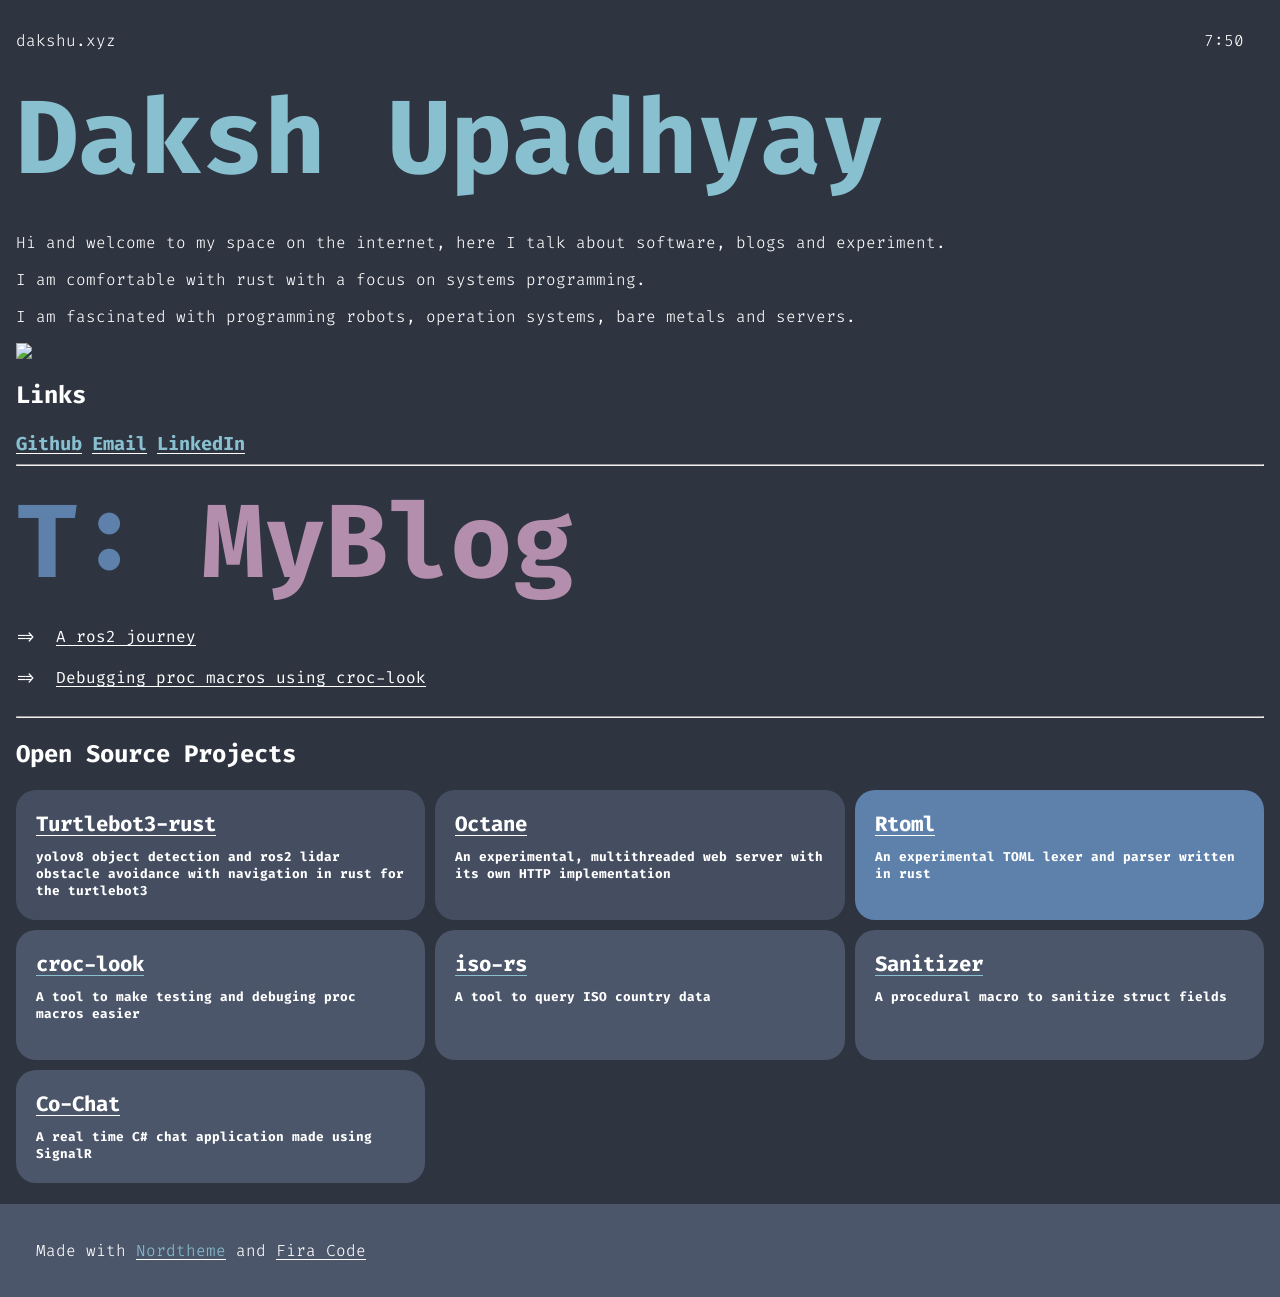
==== index.html @ cece1372 "Deploying to gh-pages from @ Daksh14/PW@97ff475f89c975ed9f7dd4ae35c4514f63e7114e 🚀" ====
<!DOCTYPE html>
<html lang="en">

<head>
  <meta charset="UTF-8">
  <meta name="viewport" content="width=device-width, initial-scale=1.0">
  <meta http-equiv="X-UA-Compatible" content="ie=edge">
  <meta name="description" content="Daksh Upadhyay, Rust Dev and UI/UX Designer" />
  <meta name="keywords" content="Rust, dev, Daksh, Upadhyay, UI/UX">
  <meta property="og:title" content="Daksh Upadhyay">
  <meta property="og:description" content="Daksh Upadhyay, Rust Dev and UI/UX Designer" />
  <meta property="og:type" content="website" />

  <title>Daksh Upadhyay</title>
  <!-- Fira Code -->
  <link rel="preconnect" href="https://fonts.googleapis.com">
  <link rel="preconnect" href="https://fonts.gstatic.com" crossorigin>
  <link href="https://fonts.googleapis.com/css2?family=Fira+Code:wght@300;400;500;700&display=swap" rel="stylesheet">
  <!-- Animate.css -->
  <link rel="stylesheet" href="https://cdnjs.cloudflare.com/ajax/libs/animate.css/4.1.1/animate.min.css">
  <!-- CSS File -->
  <link rel="stylesheet" href="./assets/styles/main.css">

  <!-- Global site tag (gtag.js) - Google Analytics -->
  <script async src="https://www.googletagmanager.com/gtag/js?id=G-94FNY2KKSH"></script>
  <script>
    window.dataLayer = window.dataLayer || [];
    function gtag(){dataLayer.push(arguments);}
    gtag('js', new Date());

    gtag('config', 'G-94FNY2KKSH');
  </script>
  <script src="https://swetrix.org/swetrix.js" defer></script>
  <!-- Ad -->
  <script async src="https://pagead2.googlesyndication.com/pagead/js/adsbygoogle.js?client=ca-pub-7095099642760579"
     crossorigin="anonymous"></script>
</head>

<body class="bg">
  <header>
    <div class="parent container-lg">
      <div class="left-part"><p class="no-margin-padding">dakshu.xyz</p></div>
        <div class="right-part">
          <p class="no-margin-padding" id="span"></p>
        </div>
    </div>
  </header>
  <div class="container-lg bg">
    <main>
      <div class="first-page">
        <div>
          <h1 class="main-text">
            <span class="color-4">Daksh Upadhyay</span>
          </h1>
        </div>
      </div>
      <div class="intro-para content">
          <p class="">Hi and welcome to my space on the internet, here I talk about software, blogs and experiment. </p>
          <p>
            I am comfortable with rust with a focus on systems programming.
            </p><p>I am fascinated with programming robots, operation systems, bare metals and servers.
          </p>
          <div class="profile">
            <img src="https://github-profile-summary-cards.vercel.app/api/cards/profile-details?username=daksh14&theme=dracula">
          </div>
          <h2>Links</h2>
          <h3>
            <a href="https://github.com/Daksh14" class="color-4 underline">Github</a>
          </h3>
          <h3>
            <a href="https://mailhide.io/e/pcelTq87" class="color-4 underline">Email</a>
          </h3>
          <h3>
            <a href="https://www.linkedin.com/in/daksh-upadhyay-94a817243/" class="color-4 underline">LinkedIn</a>
          </h3>
      </div>
      <hr>
      <div class="bg">
      <main>
        <div class="first-page first-page-blog">
          <div>
            <h4 class="no-margin-padding main-text">
              <span class="color-2">T:</span>
              <span class="color-6">MyBlog</span>             
            </h4>
              <ul>
                <li><a class="underline" href="./blog/arj.html"
                >A ros2 journey</a></li>
                <li><a class="underline" href="./blog/dpmucl.html"
                >Debugging proc macros using croc-look</a
              ></li>
              </ul>
              
          </div>
        </div>
      </main>
    </div>
    <hr>
      <div class="second-page">
        <h2>Open Source Projects</h2>
        <grid class="projects">
          <div class="turtlebot">
            <div class="card">
              <div>
                <h1 class="underline"><a href="https://github.com/Daksh14/turtlebot3-rust">Turtlebot3-rust</a></h1>
                <h3>yolov8 object detection and ros2 lidar obstacle avoidance with navigation in rust for the turtlebot3</h3>
              </div>
            </div>
          </div>
          <div class="octane">
            <div class="card">
              <div>
                <h1 class="underline"><a href="https://github.com/OctaneWeb/Octane">Octane</a></h1>
                <h3>An experimental, multithreaded web server with its own HTTP implementation</h3>
              </div>
            </div>
          </div>
          <div class="card rtoml">
            <div>
              <h1 class="underline"><a href='https://github.com/Daksh14/Rtoml'>Rtoml</a></h1>
              <h3>An experimental TOML lexer and parser written in rust</h3>
            </div>
          </div>
          <div class="croc-look">
            <div class="card">
              <div>
                <h1 class="underline"><a href="https://github.com/Daksh14/croc-look">croc-look</a></h1>
                <h3>A tool to make testing and debuging proc macros easier</h3>
              </div>
            </div>
          </div>
          <div class="iso-rs">
            <div class="card">
              <div>
                <h1 class="underline"><a href="https://github.com/dashxhq/iso-rs">iso-rs</a></h1>
                <br>
                <h3>A tool to query ISO country data</h3>
              </div>
            </div>
          </div>
          <div class="sanitizer">
            <div class="card">
              <div>
                <h1 class="underline"><a href="https://github.com/dashxhq/sanitizer">Sanitizer</a></h1>
                <h3>A procedural macro to sanitize struct fields</h3>
              </div>
            </div>
          </div>
          <div class="co-chat">
            <div class="card">
              <div>
                <h1 class="underline"><a href="https://github.com/Daksh14/Co-Chat">Co-Chat</a></h1>
                <h3>A real time C# chat application made using SignalR</h3>
              </div>
            </div>
          </div>
        </grid>
      </div>
      <br>
      <div class="third-page" style="display: none">
        <div class="title-text"><p class="inline-text"><span class="color-7">ITS THIS A DREAM</span><span class="color-5">?</span></p></div>
        <iframe style="border: 0; width: 100%; height: 42px;" src="https://bandcamp.com/EmbeddedPlayer/album=3328792103/size=small/bgcol=ffffff/linkcol=0687f5/track=1822786663/transparent=true/" seamless><a href="https://fantasy-deluxe.bandcamp.com/album/midnight-radio-deluxe">MIDNIGHT RADIO DELUXE by ΣPSON</a></iframe>
      </div>
    </main>
  </div>
  <footer>
    <div class="container-lg">
      <p>Made with <a class="color-4 underline" href="https://www.nordtheme.com/">Nordtheme</a> and <a class="underline" href="https://github.com/tonsky/FiraCode">Fira Code</a></p>
    </div>
  </footer>
  <script src="./assets/scripts/bundle.js"></script>
  <script>
    document.addEventListener('DOMContentLoaded', () => {
      // Initialising the script with the Project ID
      // you can find in the dashboards
      swetrix.init('QgzKhY7hDGrm')

      // Tracking page views
      swetrix.trackViews()
    })
  </script>

  <noscript>
    <img
      src="https://api.swetrix.com/log/noscript?pid=QgzKhY7hDGrm"
      alt=""
      referrerpolicy="no-referrer-when-downgrade"
    />
  </noscript>

</body>
</html>
---- assets/styles/main.css ----
html{height:100%;box-sizing:border-box;font-size:100%}*,*:before,*:after{box-sizing:inherit}body{margin:0;padding:0;height:100%;overflow-x:hidden;font-family:"Fira Code",monospace !important;color:#fff}h3,h1,h4,h5{margin:0;padding:0}h1{font-size:200%}h3{display:inline-block}.no-margin-padding{margin:0;padding:0;margin-top:0 !important}a{-webkit-text-decoration:none;text-decoration:none;color:inherit}.color-1{color:#4c566a}.color-2{color:#5e81ac}.color-3{color:#81a1c1}.color-4{color:#88c0d0}.color-5{color:#ebcb8b}.color-6{color:#b48ead}.color-7{color:#22e0dc}.color-8{color:#a3be8c}.bg{background:#2e3440}.container-lg{margin:0 auto;padding-right:1rem;padding-left:1rem;width:100%}@media(min-width: 1200px){.container-lg{max-width:1500px}}@media(min-width: 1800px){.container-lg{max-width:1600px}}.profile{height:100%;display:flex;justify-content:stretch;gap:20px}.profile img{width:100%;max-width:600px}.profile div{background:#4c566a;padding:20px;border-radius:10px;display:flex;align-items:center}header{position:absolute;width:100%}header .parent{display:grid;height:100%;grid-template-columns:repeat(3, 1fr);margin:0 auto}header .center-part{text-align:center}@media(max-width: 700px){header .center-part{grid-column:3;text-align:right}}header .center-part p{left:0;right:0}header .center-part,header .left-part,header .right-part{margin-top:30px}header .center-part p,header .left-part p,header .right-part p{margin:0;display:inline;white-space:nowrap}@media(max-width: 700px){header .center-part p,header .left-part p,header .right-part p{font-size:10px}}header .right-part{text-align:right;grid-column:3}header .right-part p{margin-right:20px}header:after{flex:1;content:""}footer{background:#4c566a;padding:20px}@media(max-width: 700px){footer{text-align:center}}.commit-details{font-size:1rem}p{font-weight:lighter}.main-text{white-space:nowrap;margin-top:70px;margin-bottom:0px;font-size:calc(1.775rem + 6.3vw);font-weight:900}@media(min-width: 1200px){.main-text{font-size:6.5rem}}@media(max-width: 940px){.main-text{font-size:calc(1.625rem + 4.5vw)}}@media(max-width: 940px)and (min-width: 1200px){.main-text{font-size:5rem}}@media(max-width: 600px){.main-text{font-size:calc(1.425rem + 2.1vw);margin-top:75px}}@media(max-width: 600px)and (min-width: 1200px){.main-text{font-size:3rem}}main .first-page{display:flex;align-items:flex-start}main .first-page .blog-announcement{position:relative;margin-bottom:50px}main .first-page .main-text{margin-bottom:10px}main .first-page-blog{position:relative}main .first-page-blog ul{list-style-type:"=>  "}main .first-page-blog ul li{margin-bottom:20px}main .second-page{height:100%}main .second-page .projects{display:grid;grid-gap:10px;grid-template-columns:1fr 1fr 1fr;grid-template-rows:1fr 1fr;grid-auto-rows:minmax(min-content, max-content)}@media(max-width: 940px){main .second-page .projects{grid-template-rows:auto 1fr 1fr 1fr;grid-template-columns:1fr 1fr}}main .second-page .projects .title-text .inline-text{margin:0;padding:0;display:inline !important}@media(max-width: 940px){main .second-page .projects .title-text{grid-row:1;width:100%;grid-column:1}main .second-page .projects .title-text .inline-text{display:block !important}main .second-page .projects .title-text .inline-text br{display:none}}main .second-page .projects .rtoml{background:#5e81ac}main .second-page .projects .turtlebot{background-image:url("https://i.ibb.co/7JmvBCwc/IMG-3799.jpg");background-size:cover;background-position:20% 45%;transition:.2s all ease;-webkit-transition:.2s all ease;-moz-transition:.2s all ease;-ms-transition:.2s all ease;-o-transition:.2s all ease;border-radius:20px}main .second-page .projects .turtlebot:hover{background-position:50%}main .second-page .projects .turtlebot .card{background:rgba(76,86,106,.8)}main .second-page .projects .turtlebot .card:hover{background:rgba(76,86,106,.6)}main .second-page .projects .octane{background-image:url("https://avatars.githubusercontent.com/u/65298932");background-size:cover;border-radius:20px;background-position:0% 30%;background-repeat:no-repeat;transition:.2s all ease;-webkit-transition:.2s all ease;-moz-transition:.2s all ease;-ms-transition:.2s all ease;-o-transition:.2s all ease}main .second-page .projects .octane:hover{background-position:0% 20%}main .second-page .projects .octane .card{background:rgba(76,86,106,.8)}main .second-page .projects .octane .card:hover{background:rgba(76,86,106,.5)}main .second-page .projects .sanitizer .card .underline:after{background-color:#88c0d0}main .second-page .projects .croc-look .card .underline:after{background-color:#88c0d0}main .second-page .projects .iso-rs .card .underline:after{background-color:#88c0d0}main .second-page .card{height:100%;padding:20px;display:flex;border-radius:20px;background:#4c566a}main .second-page .card .other-info{font-size:.8em}@media(max-width: 940px){main .second-page .card{padding:20px}}@media(max-width: 600px){main .second-page .card{padding:15px}}main .second-page .card h1{font-weight:900;font-size:calc(1.255rem + 0.06vw)}@media(min-width: 1200px){main .second-page .card h1{font-size:1.3rem}}main .second-page .card h3{font-size:0.8rem;margin-top:10px}main .second-page .card span{font-size:12px}main .second-page .card button{margin-top:10px}main .blog-post{position:relative;top:80px;height:100%;display:flex;align-items:center;justify-content:center;flex-direction:column}main .blog-post ul{list-style-type:"-> "}main .blog-post ul li{margin-bottom:10px}main .blog-post code{background:#2c3e50;padding:3px}main .blog-post pre{background:#2c3e50;padding-left:2px}main .blog-post pre code{background:none}main .blog-post video{width:60%;display:block;margin:0px auto}main .blog-post .center{text-align:center}main .blog-post div{position:relative;max-width:70%}@media(max-width: 1000px){main .blog-post div{max-width:80%}}@media(max-width: 600px){main .blog-post div{max-width:100%}}main .blog-post .heading{max-width:90%;font-size:calc(1.375rem + 1.5vw);font-weight:900}@media(min-width: 1200px){main .blog-post .heading{font-size:2.5rem}}@media(max-width: 940px){main .blog-post .heading{font-size:calc(1.275rem + 0.3vw)}}@media(max-width: 940px)and (min-width: 1200px){main .blog-post .heading{font-size:1.5rem}}main .blog-post .date{margin-right:auto}main .blog-post .duration{position:absolute;right:0;top:0}main .blog-post .content{position:relative;font-weight:100;font-size:1.2em}main .blog-post .content::after{content:"";position:absolute;left:-30px;top:0;width:100%;height:1px;background:#2c3e50}main .blog-post .footer-blog{max-width:100%;width:100%;position:relative;margin-top:50px;margin-bottom:50px}main .third-page{padding-top:10px;padding-bottom:10px}button{background:rgba(0,0,0,0);border:1px solid #b48ead;border-radius:20px;font-family:"Fira Code";padding:10px;cursor:pointer;font-weight:bold;color:#fff;background:#b48ead;outline:none}.commit{display:inline;font-weight:900;background:linear-gradient(to right, #FFF 20%, #88C0D0 40%, #88C0D0 60%, #FFF 80%);background-size:400%;color:rgba(0,0,0,0);-webkit-background-clip:text;animation:shine 5s linear infinite;-webkit-animation:shine 5s linear infinite}@keyframes shine{to{background-position:400%}}.underline{display:inline-block;position:relative;cursor:pointer}.underline:after{content:"";position:absolute;width:100%;transform:scaleX(1);height:1px;bottom:0;top:90%;left:0;background-color:#fff;transform-origin:bottom right;transition:transform .25s ease-out}.underline:hover:after{transform:scaleX(0);transform-origin:bottom left}.equals{position:relative;left:-50px}.top{position:relative;top:-50px;opacity:0}.right{position:relative;right:-50px;opacity:0}.left{position:relative;left:-50px;opacity:0}.dots{opacity:0}
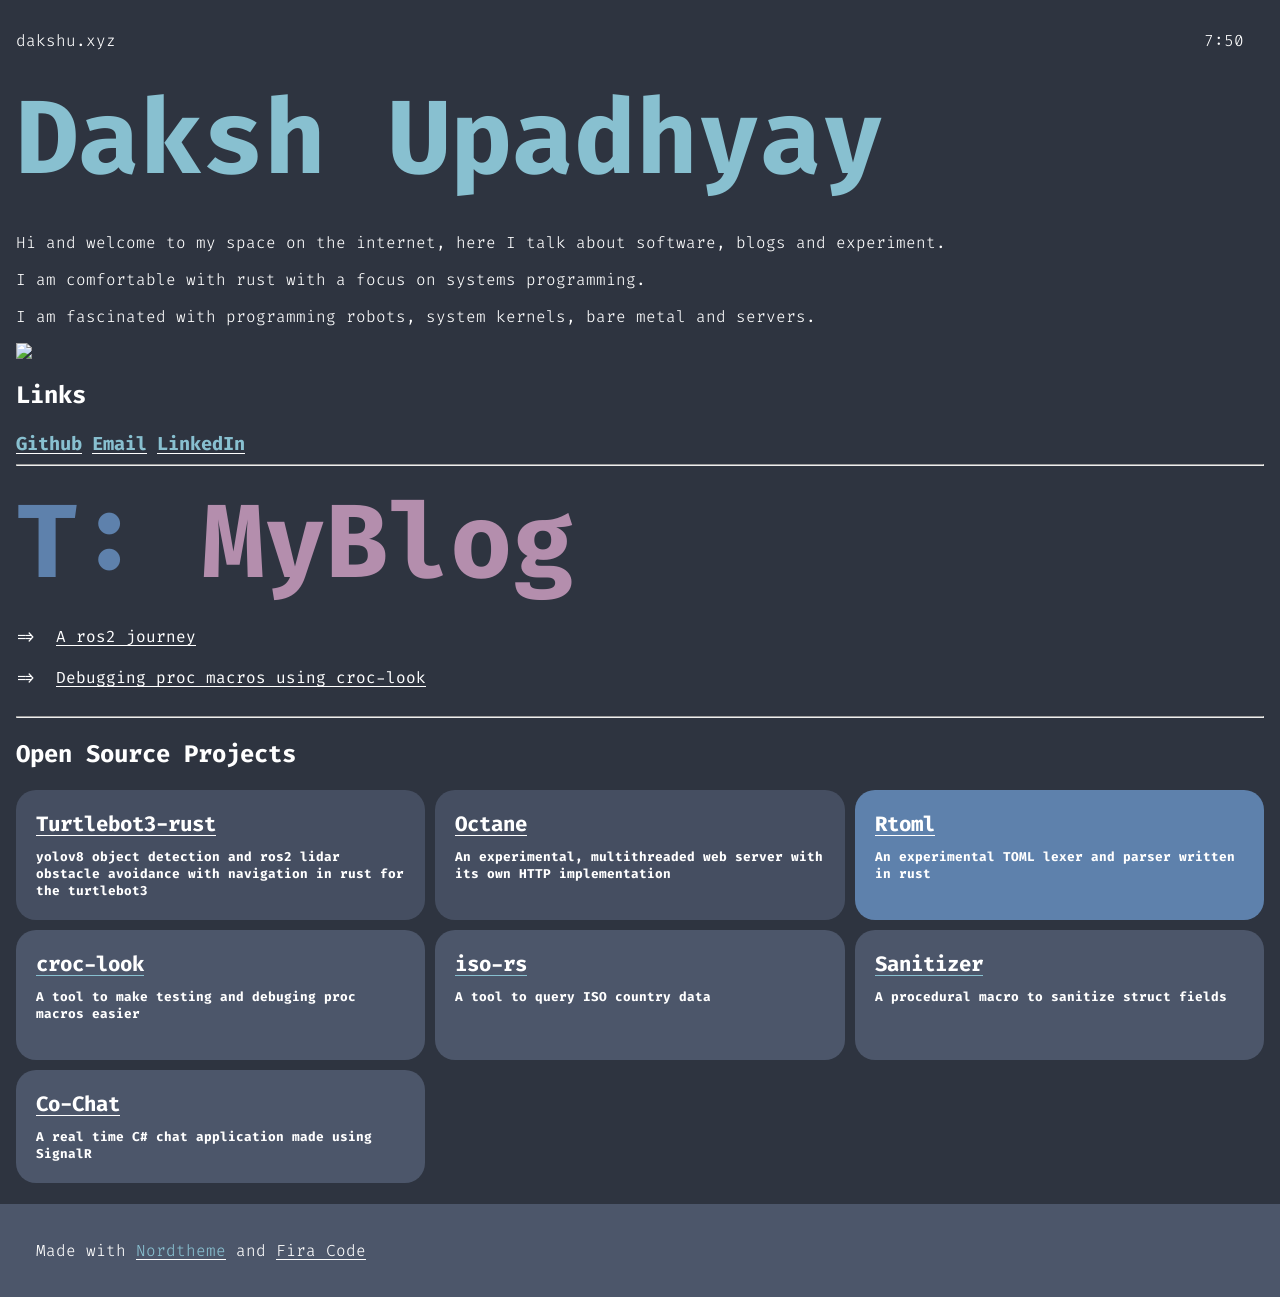
==== commit c976dbd6: "Deploying to gh-pages from @ Daksh14/PW@eb0db57de5035e2eecf9e98040ffb113bb21de11 🚀" ====
--- a/index.html
+++ b/index.html
@@ -58,7 +58,7 @@
           <p class="">Hi and welcome to my space on the internet, here I talk about software, blogs and experiment. </p>
           <p>
             I am comfortable with rust with a focus on systems programming.
-            </p><p>I am fascinated with programming robots, operation systems, bare metals and servers.
+            </p><p>I am fascinated with programming robots, system kernels, bare metal and servers.
           </p>
           <div class="profile">
             <img src="https://github-profile-summary-cards.vercel.app/api/cards/profile-details?username=daksh14&theme=dracula">
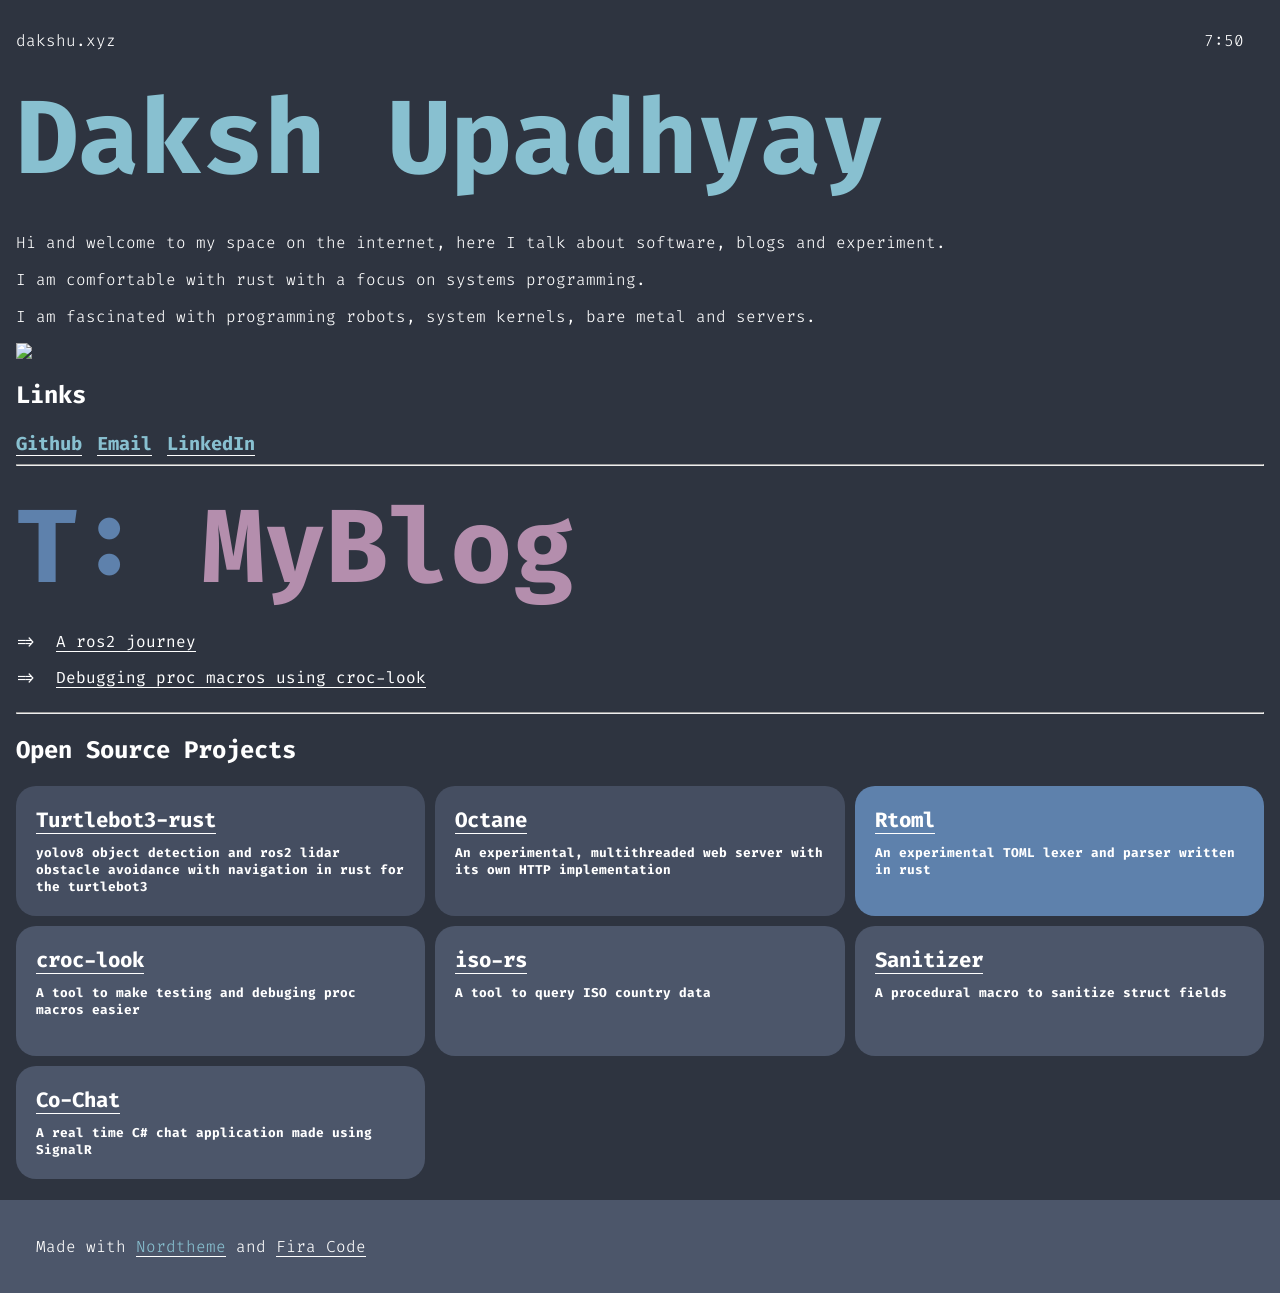
==== commit 25bcefb1: "Deploying to gh-pages from @ Daksh14/PW@4d8c594de5f3c41d6fe3e8fededfea8b796a55b7 🚀" ====
--- a/index.html
+++ b/index.html
@@ -64,10 +64,10 @@
             <img src="https://github-profile-summary-cards.vercel.app/api/cards/profile-details?username=daksh14&theme=dracula">
           </div>
           <h2>Links</h2>
-          <h3>
+          <h3 class="spacer">
             <a href="https://github.com/Daksh14" class="color-4 underline">Github</a>
           </h3>
-          <h3>
+          <h3 class="spacer">
             <a href="https://mailhide.io/e/pcelTq87" class="color-4 underline">Email</a>
           </h3>
           <h3>
--- a/assets/styles/main.css
+++ b/assets/styles/main.css
@@ -1 +1 @@
-html{height:100%;box-sizing:border-box;font-size:100%}*,*:before,*:after{box-sizing:inherit}body{margin:0;padding:0;height:100%;overflow-x:hidden;font-family:"Fira Code",monospace !important;color:#fff}h3,h1,h4,h5{margin:0;padding:0}h1{font-size:200%}h3{display:inline-block}.no-margin-padding{margin:0;padding:0;margin-top:0 !important}a{-webkit-text-decoration:none;text-decoration:none;color:inherit}.color-1{color:#4c566a}.color-2{color:#5e81ac}.color-3{color:#81a1c1}.color-4{color:#88c0d0}.color-5{color:#ebcb8b}.color-6{color:#b48ead}.color-7{color:#22e0dc}.color-8{color:#a3be8c}.bg{background:#2e3440}.container-lg{margin:0 auto;padding-right:1rem;padding-left:1rem;width:100%}@media(min-width: 1200px){.container-lg{max-width:1500px}}@media(min-width: 1800px){.container-lg{max-width:1600px}}.profile{height:100%;display:flex;justify-content:stretch;gap:20px}.profile img{width:100%;max-width:600px}.profile div{background:#4c566a;padding:20px;border-radius:10px;display:flex;align-items:center}header{position:absolute;width:100%}header .parent{display:grid;height:100%;grid-template-columns:repeat(3, 1fr);margin:0 auto}header .center-part{text-align:center}@media(max-width: 700px){header .center-part{grid-column:3;text-align:right}}header .center-part p{left:0;right:0}header .center-part,header .left-part,header .right-part{margin-top:30px}header .center-part p,header .left-part p,header .right-part p{margin:0;display:inline;white-space:nowrap}@media(max-width: 700px){header .center-part p,header .left-part p,header .right-part p{font-size:10px}}header .right-part{text-align:right;grid-column:3}header .right-part p{margin-right:20px}header:after{flex:1;content:""}footer{background:#4c566a;padding:20px}@media(max-width: 700px){footer{text-align:center}}.commit-details{font-size:1rem}p{font-weight:lighter}.main-text{white-space:nowrap;margin-top:70px;margin-bottom:0px;font-size:calc(1.775rem + 6.3vw);font-weight:900}@media(min-width: 1200px){.main-text{font-size:6.5rem}}@media(max-width: 940px){.main-text{font-size:calc(1.625rem + 4.5vw)}}@media(max-width: 940px)and (min-width: 1200px){.main-text{font-size:5rem}}@media(max-width: 600px){.main-text{font-size:calc(1.425rem + 2.1vw);margin-top:75px}}@media(max-width: 600px)and (min-width: 1200px){.main-text{font-size:3rem}}main .first-page{display:flex;align-items:flex-start}main .first-page .blog-announcement{position:relative;margin-bottom:50px}main .first-page .main-text{margin-bottom:10px}main .first-page-blog{position:relative}main .first-page-blog ul{list-style-type:"=>  "}main .first-page-blog ul li{margin-bottom:20px}main .second-page{height:100%}main .second-page .projects{display:grid;grid-gap:10px;grid-template-columns:1fr 1fr 1fr;grid-template-rows:1fr 1fr;grid-auto-rows:minmax(min-content, max-content)}@media(max-width: 940px){main .second-page .projects{grid-template-rows:auto 1fr 1fr 1fr;grid-template-columns:1fr 1fr}}main .second-page .projects .title-text .inline-text{margin:0;padding:0;display:inline !important}@media(max-width: 940px){main .second-page .projects .title-text{grid-row:1;width:100%;grid-column:1}main .second-page .projects .title-text .inline-text{display:block !important}main .second-page .projects .title-text .inline-text br{display:none}}main .second-page .projects .rtoml{background:#5e81ac}main .second-page .projects .turtlebot{background-image:url("https://i.ibb.co/7JmvBCwc/IMG-3799.jpg");background-size:cover;background-position:20% 45%;transition:.2s all ease;-webkit-transition:.2s all ease;-moz-transition:.2s all ease;-ms-transition:.2s all ease;-o-transition:.2s all ease;border-radius:20px}main .second-page .projects .turtlebot:hover{background-position:50%}main .second-page .projects .turtlebot .card{background:rgba(76,86,106,.8)}main .second-page .projects .turtlebot .card:hover{background:rgba(76,86,106,.6)}main .second-page .projects .octane{background-image:url("https://avatars.githubusercontent.com/u/65298932");background-size:cover;border-radius:20px;background-position:0% 30%;background-repeat:no-repeat;transition:.2s all ease;-webkit-transition:.2s all ease;-moz-transition:.2s all ease;-ms-transition:.2s all ease;-o-transition:.2s all ease}main .second-page .projects .octane:hover{background-position:0% 20%}main .second-page .projects .octane .card{background:rgba(76,86,106,.8)}main .second-page .projects .octane .card:hover{background:rgba(76,86,106,.5)}main .second-page .projects .sanitizer .card .underline:after{background-color:#88c0d0}main .second-page .projects .croc-look .card .underline:after{background-color:#88c0d0}main .second-page .projects .iso-rs .card .underline:after{background-color:#88c0d0}main .second-page .card{height:100%;padding:20px;display:flex;border-radius:20px;background:#4c566a}main .second-page .card .other-info{font-size:.8em}@media(max-width: 940px){main .second-page .card{padding:20px}}@media(max-width: 600px){main .second-page .card{padding:15px}}main .second-page .card h1{font-weight:900;font-size:calc(1.255rem + 0.06vw)}@media(min-width: 1200px){main .second-page .card h1{font-size:1.3rem}}main .second-page .card h3{font-size:0.8rem;margin-top:10px}main .second-page .card span{font-size:12px}main .second-page .card button{margin-top:10px}main .blog-post{position:relative;top:80px;height:100%;display:flex;align-items:center;justify-content:center;flex-direction:column}main .blog-post ul{list-style-type:"-> "}main .blog-post ul li{margin-bottom:10px}main .blog-post code{background:#2c3e50;padding:3px}main .blog-post pre{background:#2c3e50;padding-left:2px}main .blog-post pre code{background:none}main .blog-post video{width:60%;display:block;margin:0px auto}main .blog-post .center{text-align:center}main .blog-post div{position:relative;max-width:70%}@media(max-width: 1000px){main .blog-post div{max-width:80%}}@media(max-width: 600px){main .blog-post div{max-width:100%}}main .blog-post .heading{max-width:90%;font-size:calc(1.375rem + 1.5vw);font-weight:900}@media(min-width: 1200px){main .blog-post .heading{font-size:2.5rem}}@media(max-width: 940px){main .blog-post .heading{font-size:calc(1.275rem + 0.3vw)}}@media(max-width: 940px)and (min-width: 1200px){main .blog-post .heading{font-size:1.5rem}}main .blog-post .date{margin-right:auto}main .blog-post .duration{position:absolute;right:0;top:0}main .blog-post .content{position:relative;font-weight:100;font-size:1.2em}main .blog-post .content::after{content:"";position:absolute;left:-30px;top:0;width:100%;height:1px;background:#2c3e50}main .blog-post .footer-blog{max-width:100%;width:100%;position:relative;margin-top:50px;margin-bottom:50px}main .third-page{padding-top:10px;padding-bottom:10px}button{background:rgba(0,0,0,0);border:1px solid #b48ead;border-radius:20px;font-family:"Fira Code";padding:10px;cursor:pointer;font-weight:bold;color:#fff;background:#b48ead;outline:none}.commit{display:inline;font-weight:900;background:linear-gradient(to right, #FFF 20%, #88C0D0 40%, #88C0D0 60%, #FFF 80%);background-size:400%;color:rgba(0,0,0,0);-webkit-background-clip:text;animation:shine 5s linear infinite;-webkit-animation:shine 5s linear infinite}@keyframes shine{to{background-position:400%}}.underline{display:inline-block;position:relative;cursor:pointer}.underline:after{content:"";position:absolute;width:100%;transform:scaleX(1);height:1px;bottom:0;top:90%;left:0;background-color:#fff;transform-origin:bottom right;transition:transform .25s ease-out}.underline:hover:after{transform:scaleX(0);transform-origin:bottom left}.equals{position:relative;left:-50px}.top{position:relative;top:-50px;opacity:0}.right{position:relative;right:-50px;opacity:0}.left{position:relative;left:-50px;opacity:0}.dots{opacity:0}
+html{height:100%;box-sizing:border-box;font-size:100%}*,*:before,*:after{box-sizing:inherit}body{margin:0;padding:0;height:100%;overflow-x:hidden;font-family:"Fira Code",monospace !important;color:#fff}h3,h1,h4,h5{margin:0;padding:0}h1{font-size:200%}h3{display:inline-block}.no-margin-padding{margin:0;padding:0;margin-top:5px !important}a{-webkit-text-decoration:none;text-decoration:none;color:inherit}.color-1{color:#4c566a}.color-2{color:#5e81ac}.color-3{color:#81a1c1}.color-4{color:#88c0d0}.color-5{color:#ebcb8b}.color-6{color:#b48ead}.color-7{color:#22e0dc}.color-8{color:#a3be8c}.bg{background:#2e3440}.container-lg{margin:0 auto;padding-right:1rem;padding-left:1rem;width:100%}@media(min-width: 1200px){.container-lg{max-width:1500px}}@media(min-width: 1800px){.container-lg{max-width:1600px}}.profile{height:100%;display:flex;justify-content:stretch;gap:20px}.profile img{width:100%;max-width:600px}.profile div{background:#4c566a;padding:20px;border-radius:10px;display:flex;align-items:center}header{position:absolute;width:100%}header .parent{display:grid;height:100%;grid-template-columns:repeat(3, 1fr);margin:0 auto}header .center-part{text-align:center}@media(max-width: 700px){header .center-part{grid-column:3;text-align:right}}header .center-part p{left:0;right:0}header .center-part,header .left-part,header .right-part{margin-top:30px}header .center-part p,header .left-part p,header .right-part p{margin:0;display:inline;white-space:nowrap}@media(max-width: 700px){header .center-part p,header .left-part p,header .right-part p{font-size:10px}}header .right-part{text-align:right;grid-column:3}header .right-part p{margin-right:20px}header:after{flex:1;content:""}footer{background:#4c566a;padding:20px}@media(max-width: 700px){footer{text-align:center}}.commit-details{font-size:1rem}p{font-weight:lighter}.main-text{white-space:nowrap;margin-top:70px;margin-bottom:0px;font-size:calc(1.775rem + 6.3vw);font-weight:900}@media(min-width: 1200px){.main-text{font-size:6.5rem}}@media(max-width: 940px){.main-text{font-size:calc(1.625rem + 4.5vw)}}@media(max-width: 940px)and (min-width: 1200px){.main-text{font-size:5rem}}@media(max-width: 600px){.main-text{font-size:calc(1.425rem + 2.1vw);margin-top:75px}}@media(max-width: 600px)and (min-width: 1200px){.main-text{font-size:3rem}}main .first-page{display:flex;align-items:flex-start}main .first-page .blog-announcement{position:relative;margin-bottom:50px}main .first-page .main-text{margin-bottom:10px}main .first-page-blog{position:relative}main .first-page-blog ul{list-style-type:"=>  "}main .first-page-blog ul li{margin-bottom:15px}main .second-page{height:100%}main .second-page .projects{display:grid;grid-gap:10px;grid-template-columns:1fr 1fr 1fr;grid-template-rows:1fr 1fr;grid-auto-rows:minmax(min-content, max-content)}@media(max-width: 940px){main .second-page .projects{grid-template-rows:auto 1fr 1fr 1fr;grid-template-columns:1fr 1fr}}main .second-page .projects .title-text .inline-text{margin:0;padding:0;display:inline !important}@media(max-width: 940px){main .second-page .projects .title-text{grid-row:1;width:100%;grid-column:1}main .second-page .projects .title-text .inline-text{display:block !important}main .second-page .projects .title-text .inline-text br{display:none}}main .second-page .projects .rtoml{background:#5e81ac}main .second-page .projects .turtlebot{background-image:url("https://i.ibb.co/7JmvBCwc/IMG-3799.jpg");background-size:cover;background-position:20% 45%;transition:.2s all ease;-webkit-transition:.2s all ease;-moz-transition:.2s all ease;-ms-transition:.2s all ease;-o-transition:.2s all ease;border-radius:20px}main .second-page .projects .turtlebot:hover{background-position:50%}main .second-page .projects .turtlebot .card{background:rgba(76,86,106,.8)}main .second-page .projects .turtlebot .card:hover{background:rgba(76,86,106,.6)}main .second-page .projects .octane{background-image:url("https://avatars.githubusercontent.com/u/65298932");background-size:cover;border-radius:20px;background-position:0% 30%;background-repeat:no-repeat;transition:.2s all ease;-webkit-transition:.2s all ease;-moz-transition:.2s all ease;-ms-transition:.2s all ease;-o-transition:.2s all ease}main .second-page .projects .octane:hover{background-position:0% 20%}main .second-page .projects .octane .card{background:rgba(76,86,106,.8)}main .second-page .projects .octane .card:hover{background:rgba(76,86,106,.5)}main .second-page .projects .sanitizer .card .underline:after{background-color:#88c0d0}main .second-page .projects .croc-look .card .underline:after{background-color:#88c0d0}main .second-page .projects .iso-rs .card .underline:after{background-color:#88c0d0}main .second-page .card{height:100%;padding:20px;display:flex;border-radius:20px;background:#4c566a}main .second-page .card .other-info{font-size:.8em}@media(max-width: 940px){main .second-page .card{padding:20px}}@media(max-width: 600px){main .second-page .card{padding:15px}}main .second-page .card h1{font-weight:900;font-size:calc(1.255rem + 0.06vw)}@media(min-width: 1200px){main .second-page .card h1{font-size:1.3rem}}main .second-page .card h3{font-size:0.8rem;margin-top:10px}main .second-page .card span{font-size:12px}main .second-page .card button{margin-top:10px}main .blog-post{position:relative;top:80px;height:100%;display:flex;align-items:center;justify-content:center;flex-direction:column}main .blog-post ul{list-style-type:"-> "}main .blog-post ul li{margin-bottom:10px}main .blog-post code{background:#2c3e50;padding:3px}main .blog-post pre{background:#2c3e50;padding-left:2px}main .blog-post pre code{background:none}main .blog-post video{width:60%;display:block;margin:0px auto}main .blog-post .center{text-align:center}main .blog-post div{position:relative;max-width:70%}@media(max-width: 1000px){main .blog-post div{max-width:80%}}@media(max-width: 600px){main .blog-post div{max-width:100%}}main .blog-post .heading{max-width:90%;font-size:calc(1.375rem + 1.5vw);font-weight:900}@media(min-width: 1200px){main .blog-post .heading{font-size:2.5rem}}@media(max-width: 940px){main .blog-post .heading{font-size:calc(1.275rem + 0.3vw)}}@media(max-width: 940px)and (min-width: 1200px){main .blog-post .heading{font-size:1.5rem}}main .blog-post .date{margin-right:auto}main .blog-post .duration{position:absolute;right:0;top:0}main .blog-post .content{position:relative;font-weight:100;font-size:1.2em}main .blog-post .content::after{content:"";position:absolute;left:-30px;top:0;width:100%;height:1px;background:#2c3e50}main .blog-post .footer-blog{max-width:100%;width:100%;position:relative;margin-top:50px;margin-bottom:50px}main .third-page{padding-top:10px;padding-bottom:10px}button{background:rgba(0,0,0,0);border:1px solid #b48ead;border-radius:20px;font-family:"Fira Code";padding:10px;cursor:pointer;font-weight:bold;color:#fff;background:#b48ead;outline:none}.commit{display:inline;font-weight:900;background:linear-gradient(to right, #FFF 20%, #88C0D0 40%, #88C0D0 60%, #FFF 80%);background-size:400%;color:rgba(0,0,0,0);-webkit-background-clip:text;animation:shine 5s linear infinite;-webkit-animation:shine 5s linear infinite}@keyframes shine{to{background-position:400%}}.spacer{margin-right:5px}.underline{cursor:pointer;background-image:linear-gradient(white, white);background-repeat:no-repeat;background-size:100% 1px;background-position:0 100%;transition:background-size .25s ease-out;display:inline}.underline:hover{background-size:0 1px}.equals{position:relative;left:-50px}.top{position:relative;top:-50px;opacity:0}.right{position:relative;right:-50px;opacity:0}.left{position:relative;left:-50px;opacity:0}.dots{opacity:0}
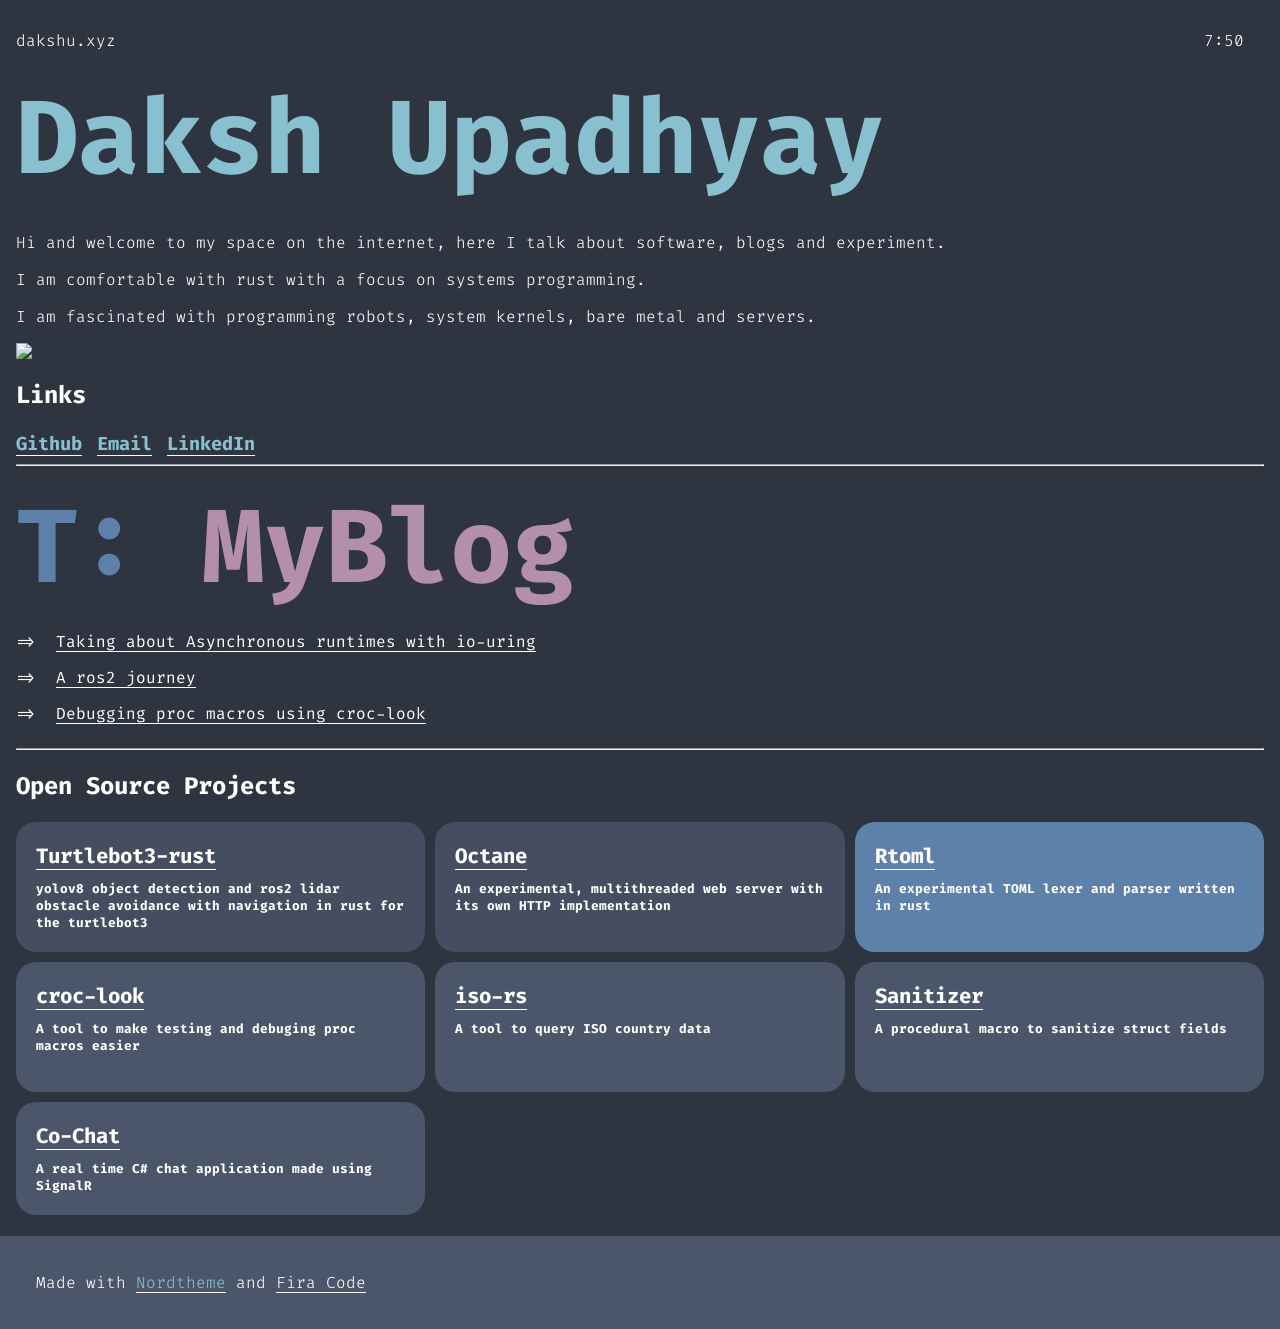
==== commit e2300da4: "Deploying to gh-pages from @ Daksh14/PW@9c97212ae4c8ad1e8ccf484bf34abb83014fc4a2 🚀" ====
--- a/index.html
+++ b/index.html
@@ -84,6 +84,8 @@
               <span class="color-6">MyBlog</span>             
             </h4>
               <ul>
+                <li><a class="underline" href="./blog/ario.html"
+                >Taking about Asynchronous runtimes with io-uring</a></li>
                 <li><a class="underline" href="./blog/arj.html"
                 >A ros2 journey</a></li>
                 <li><a class="underline" href="./blog/dpmucl.html"
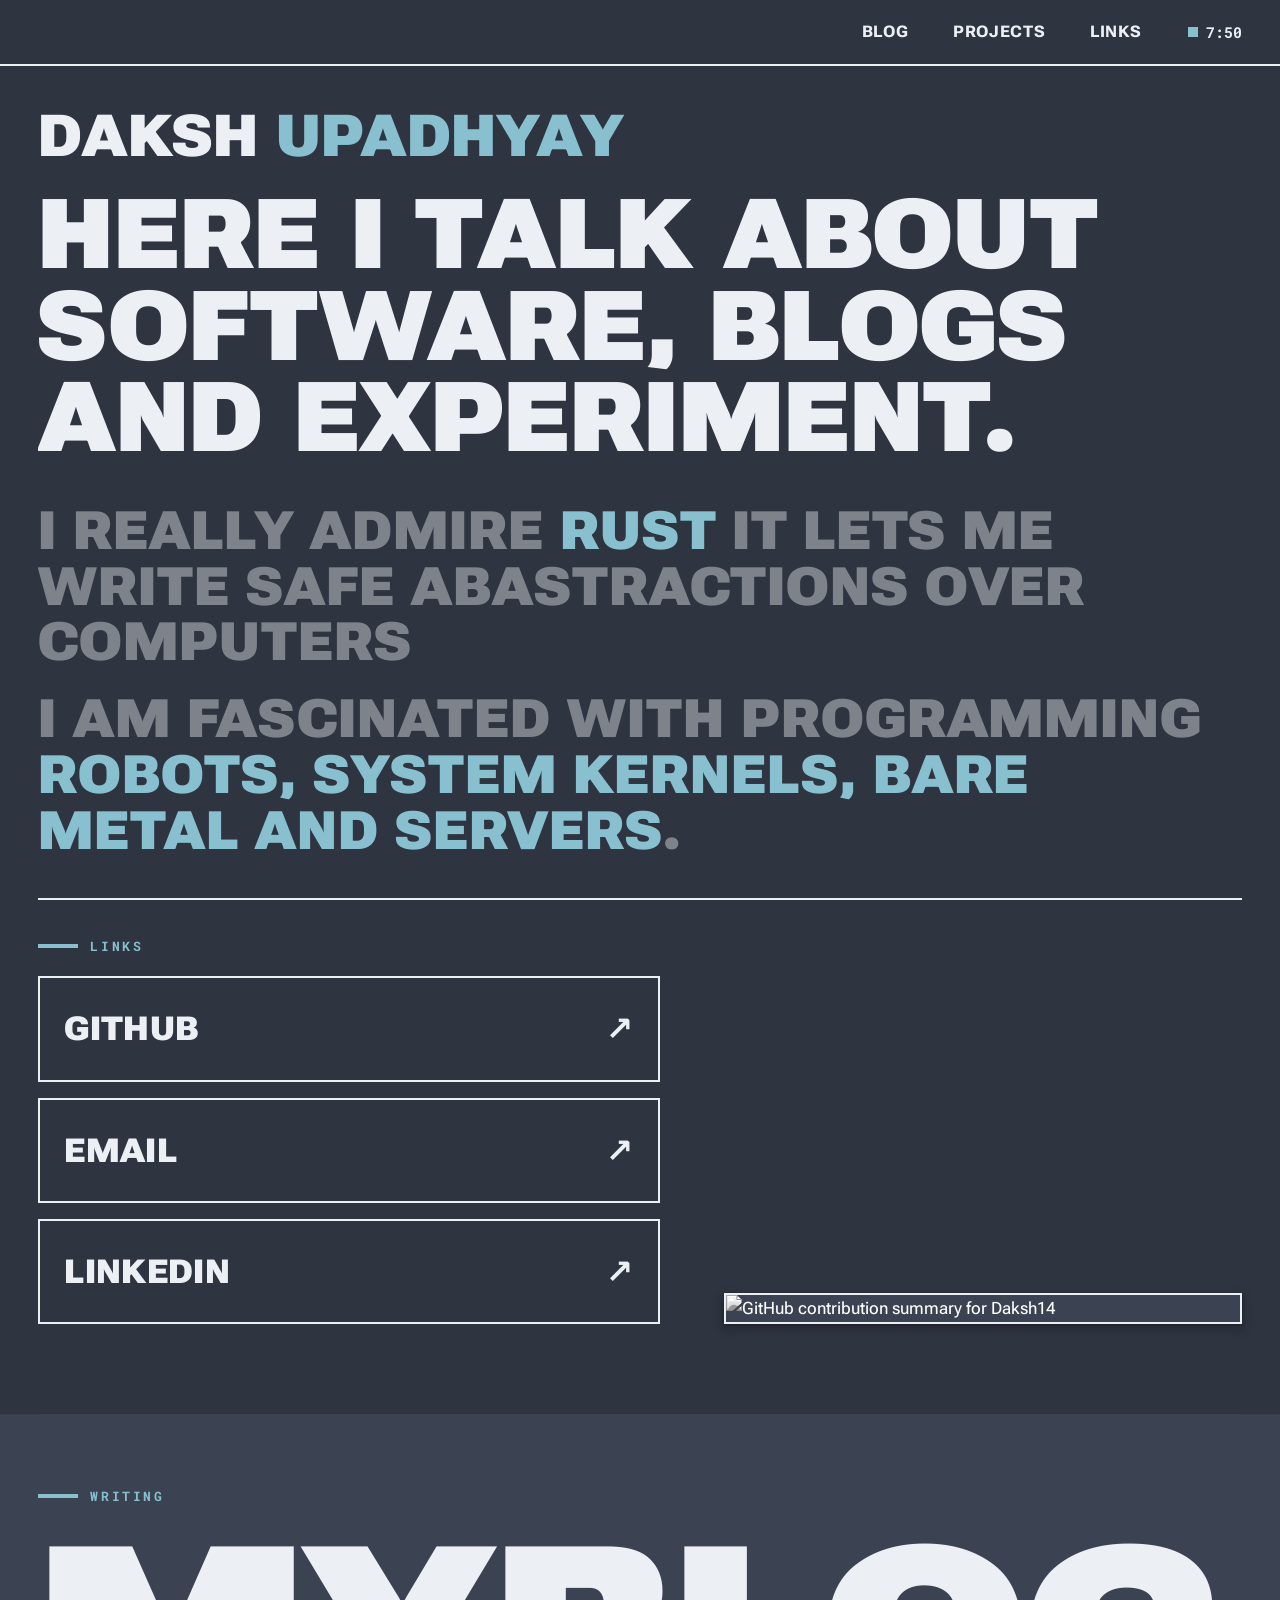
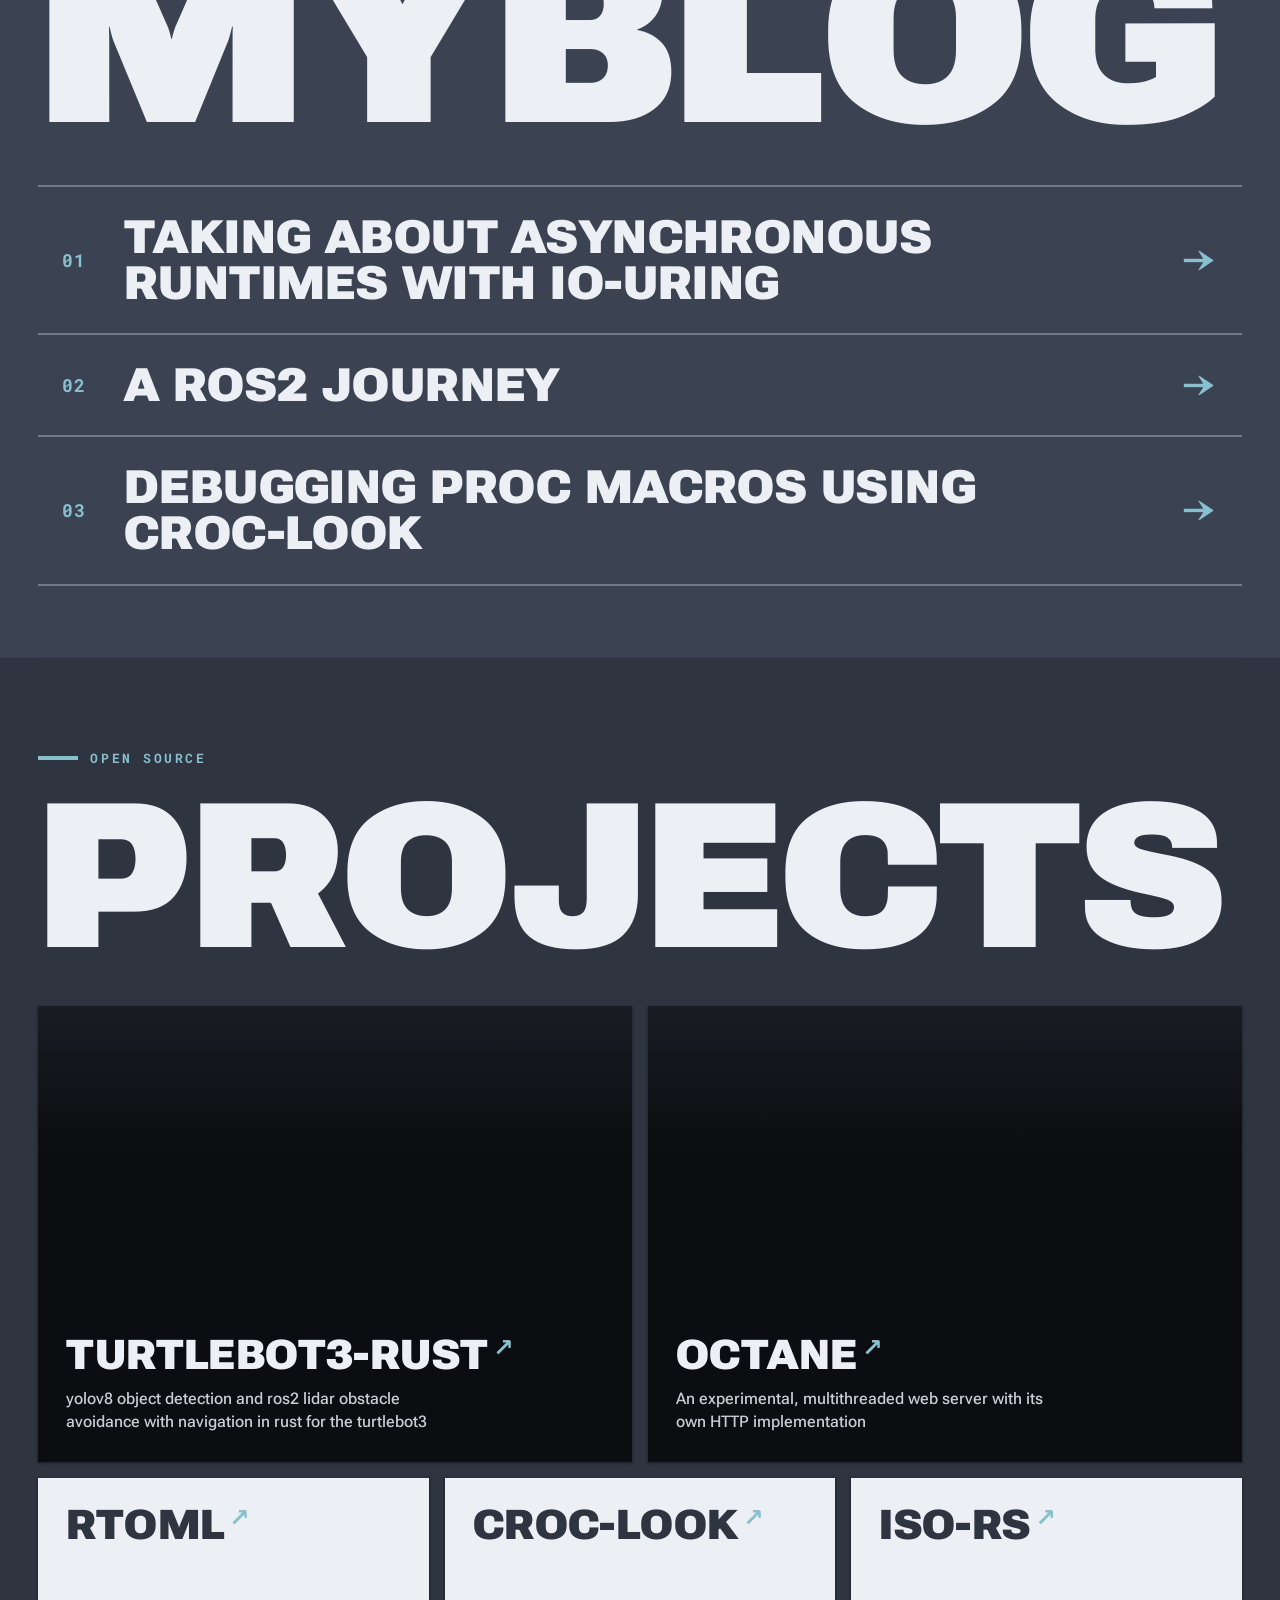
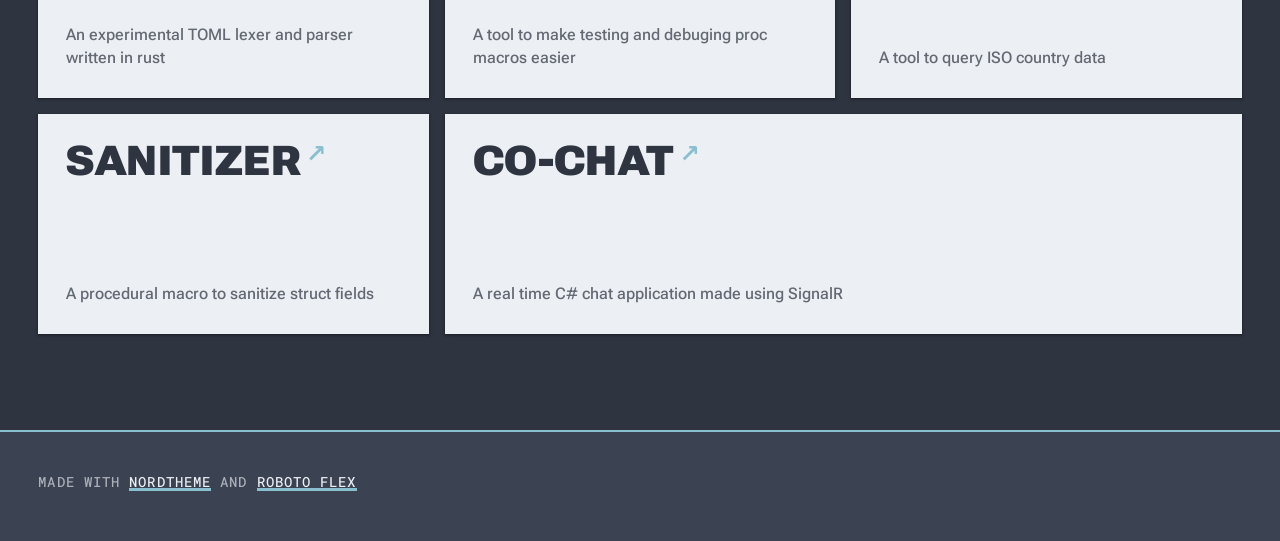
==== commit 3f092090: "Deploying to gh-pages from @ Daksh14/PW@c5c2452a735891e321f5b9d03f354f9df8ef6a04 🚀" ====
--- a/index.html
+++ b/index.html
@@ -12,10 +12,12 @@
   <meta property="og:type" content="website" />
 
   <title>Daksh Upadhyay</title>
-  <!-- Fira Code -->
+  <meta name="theme-color" content="#2E3440">
+  <script>document.documentElement.classList.add('js')</script>
+  <!-- Fonts: Roboto Flex, Roboto Mono -->
   <link rel="preconnect" href="https://fonts.googleapis.com">
   <link rel="preconnect" href="https://fonts.gstatic.com" crossorigin>
-  <link href="https://fonts.googleapis.com/css2?family=Fira+Code:wght@300;400;500;700&display=swap" rel="stylesheet">
+  <link href="https://fonts.googleapis.com/css2?family=Roboto+Flex:opsz,wdth,wght@8..144,25..151,100..1000&family=Roboto+Mono:wght@400;500;700&display=swap" rel="stylesheet">
   <!-- Animate.css -->
   <link rel="stylesheet" href="https://cdnjs.cloudflare.com/ajax/libs/animate.css/4.1.1/animate.min.css">
   <!-- CSS File -->
@@ -39,126 +41,116 @@
 <body class="bg">
   <header>
     <div class="parent container-lg">
-      <div class="left-part"><p class="no-margin-padding">dakshu.xyz</p></div>
-        <div class="right-part">
-          <p class="no-margin-padding" id="span"></p>
-        </div>
+      <nav class="center-part" aria-label="Sections">
+        <a href="#blog">blog</a>
+        <a href="#projects">projects</a>
+        <a href="#links">links</a>
+      </nav>
+      <div class="right-part">
+        <p class="no-margin-padding" id="span"></p>
+      </div>
     </div>
   </header>
   <div class="container-lg bg">
     <main>
-      <div class="first-page">
-        <div>
-          <h1 class="main-text">
-            <span class="color-4">Daksh Upadhyay</span>
+      <section class="first-page">
+        <div class="hero">
+          <h1 class="main-text reveal" aria-label="Daksh Upadhyay">
+            Daksh <span class="alt">Upadhyay</span>
           </h1>
-        </div>
-      </div>
-      <div class="intro-para content">
-          <p class="">Hi and welcome to my space on the internet, here I talk about software, blogs and experiment. </p>
-          <p>
-            I am comfortable with rust with a focus on systems programming.
-            </p><p>I am fascinated with programming robots, system kernels, bare metal and servers.
-          </p>
-          <div class="profile">
-            <img src="https://github-profile-summary-cards.vercel.app/api/cards/profile-details?username=daksh14&theme=dracula">
-          </div>
-          <h2>Links</h2>
-          <h3 class="spacer">
-            <a href="https://github.com/Daksh14" class="color-4 underline">Github</a>
-          </h3>
-          <h3 class="spacer">
-            <a href="https://mailhide.io/e/pcelTq87" class="color-4 underline">Email</a>
-          </h3>
-          <h3>
-            <a href="https://www.linkedin.com/in/daksh-upadhyay-94a817243/" class="color-4 underline">LinkedIn</a>
-          </h3>
-      </div>
-      <hr>
-      <div class="bg">
-      <main>
-        <div class="first-page first-page-blog">
-          <div>
-            <h4 class="no-margin-padding main-text">
-              <span class="color-2">T:</span>
-              <span class="color-6">MyBlog</span>             
-            </h4>
-              <ul>
-                <li><a class="underline" href="./blog/ario.html"
-                >Taking about Asynchronous runtimes with io-uring</a></li>
-                <li><a class="underline" href="./blog/arj.html"
-                >A ros2 journey</a></li>
-                <li><a class="underline" href="./blog/dpmucl.html"
-                >Debugging proc macros using croc-look</a
-              ></li>
-              </ul>
-              
+          <div class="hero-copy reveal" style="--delay: .1s">
+            <p>Here I talk about software, blogs and experiment.</p>
+            <p>I really admire <em>rust</em> it lets me write safe abastractions over computers</p>
+            <p>I am fascinated with programming <em>robots, system kernels, bare metal and servers</em>.</p>
           </div>
         </div>
-      </main>
-    </div>
-    <hr>
-      <div class="second-page">
-        <h2>Open Source Projects</h2>
-        <grid class="projects">
-          <div class="turtlebot">
+        <div class="intro-para content">
+          <div class="links reveal" id="links" style="--delay: .2s">
+            <h2>Links</h2>
+            <div class="link-row">
+              <h3><a href="https://github.com/Daksh14"><span>Github</span><span class="arrow" aria-hidden="true">↗</span></a></h3>
+              <h3><a href="https://mailhide.io/e/pcelTq87"><span>Email</span><span class="arrow" aria-hidden="true">↗</span></a></h3>
+              <h3><a href="https://www.linkedin.com/in/daksh-upadhyay-94a817243/"><span>LinkedIn</span><span class="arrow" aria-hidden="true">↗</span></a></h3>
+            </div>
+          </div>
+          <div class="profile reveal" style="--delay: .3s">
+            <img src="https://github-profile-summary-cards.vercel.app/api/cards/profile-details?username=daksh14&theme=nord_dark" alt="GitHub contribution summary for Daksh14" loading="lazy">
+          </div>
+        </div>
+      </section>
+
+      <section class="section first-page first-page-blog" id="blog">
+        <p class="section-eyebrow reveal">Writing</p>
+        <h4 class="main-text reveal"><span class="fit">MyBlog</span></h4>
+        <ul>
+          <li class="reveal"><a href="./blog/ario.html"><span class="num" aria-hidden="true">01</span><span>Taking about Asynchronous runtimes with io-uring</span><span class="arrow" aria-hidden="true">→</span></a></li>
+          <li class="reveal" style="--delay: .08s"><a href="./blog/arj.html"><span class="num" aria-hidden="true">02</span><span>A ros2 journey</span><span class="arrow" aria-hidden="true">→</span></a></li>
+          <li class="reveal" style="--delay: .16s"><a href="./blog/dpmucl.html"><span class="num" aria-hidden="true">03</span><span>Debugging proc macros using croc-look</span><span class="arrow" aria-hidden="true">→</span></a></li>
+        </ul>
+      </section>
+
+      <section class="section second-page" id="projects">
+        <p class="section-eyebrow reveal">Open source</p>
+        <h2 class="reveal"><span class="fit">Projects</span></h2>
+        <div class="projects">
+          <div class="turtlebot reveal">
             <div class="card">
               <div>
-                <h1 class="underline"><a href="https://github.com/Daksh14/turtlebot3-rust">Turtlebot3-rust</a></h1>
+                <h1><a href="https://github.com/Daksh14/turtlebot3-rust">Turtlebot3-rust</a></h1>
                 <h3>yolov8 object detection and ros2 lidar obstacle avoidance with navigation in rust for the turtlebot3</h3>
               </div>
             </div>
           </div>
-          <div class="octane">
+          <div class="octane reveal" style="--delay: .08s">
             <div class="card">
               <div>
-                <h1 class="underline"><a href="https://github.com/OctaneWeb/Octane">Octane</a></h1>
+                <h1><a href="https://github.com/OctaneWeb/Octane">Octane</a></h1>
                 <h3>An experimental, multithreaded web server with its own HTTP implementation</h3>
               </div>
             </div>
           </div>
-          <div class="card rtoml">
-            <div>
-              <h1 class="underline"><a href='https://github.com/Daksh14/Rtoml'>Rtoml</a></h1>
-              <h3>An experimental TOML lexer and parser written in rust</h3>
+          <div class="rtoml reveal">
+            <div class="card">
+              <div>
+                <h1><a href="https://github.com/Daksh14/Rtoml">Rtoml</a></h1>
+                <h3>An experimental TOML lexer and parser written in rust</h3>
+              </div>
             </div>
           </div>
-          <div class="croc-look">
+          <div class="croc-look reveal" style="--delay: .08s">
             <div class="card">
               <div>
-                <h1 class="underline"><a href="https://github.com/Daksh14/croc-look">croc-look</a></h1>
+                <h1><a href="https://github.com/Daksh14/croc-look">croc-look</a></h1>
                 <h3>A tool to make testing and debuging proc macros easier</h3>
               </div>
             </div>
           </div>
-          <div class="iso-rs">
+          <div class="iso-rs reveal" style="--delay: .16s">
             <div class="card">
               <div>
-                <h1 class="underline"><a href="https://github.com/dashxhq/iso-rs">iso-rs</a></h1>
-                <br>
+                <h1><a href="https://github.com/dashxhq/iso-rs">iso-rs</a></h1>
                 <h3>A tool to query ISO country data</h3>
               </div>
             </div>
           </div>
-          <div class="sanitizer">
+          <div class="sanitizer reveal">
             <div class="card">
               <div>
-                <h1 class="underline"><a href="https://github.com/dashxhq/sanitizer">Sanitizer</a></h1>
+                <h1><a href="https://github.com/dashxhq/sanitizer">Sanitizer</a></h1>
                 <h3>A procedural macro to sanitize struct fields</h3>
               </div>
             </div>
           </div>
-          <div class="co-chat">
+          <div class="co-chat reveal" style="--delay: .08s">
             <div class="card">
               <div>
-                <h1 class="underline"><a href="https://github.com/Daksh14/Co-Chat">Co-Chat</a></h1>
+                <h1><a href="https://github.com/Daksh14/Co-Chat">Co-Chat</a></h1>
                 <h3>A real time C# chat application made using SignalR</h3>
               </div>
             </div>
           </div>
-        </grid>
-      </div>
-      <br>
+        </div>
+      </section>
       <div class="third-page" style="display: none">
         <div class="title-text"><p class="inline-text"><span class="color-7">ITS THIS A DREAM</span><span class="color-5">?</span></p></div>
         <iframe style="border: 0; width: 100%; height: 42px;" src="https://bandcamp.com/EmbeddedPlayer/album=3328792103/size=small/bgcol=ffffff/linkcol=0687f5/track=1822786663/transparent=true/" seamless><a href="https://fantasy-deluxe.bandcamp.com/album/midnight-radio-deluxe">MIDNIGHT RADIO DELUXE by ΣPSON</a></iframe>
@@ -167,7 +159,7 @@
   </div>
   <footer>
     <div class="container-lg">
-      <p>Made with <a class="color-4 underline" href="https://www.nordtheme.com/">Nordtheme</a> and <a class="underline" href="https://github.com/tonsky/FiraCode">Fira Code</a></p>
+      <p>Made with <a class="underline" href="https://www.nordtheme.com/">Nordtheme</a> and <a class="underline" href="https://fonts.google.com/specimen/Roboto+Flex">Roboto Flex</a></p>
     </div>
   </footer>
   <script src="./assets/scripts/bundle.js"></script>
--- a/assets/styles/main.css
+++ b/assets/styles/main.css
@@ -1 +1 @@
-html{height:100%;box-sizing:border-box;font-size:100%}*,*:before,*:after{box-sizing:inherit}body{margin:0;padding:0;height:100%;overflow-x:hidden;font-family:"Fira Code",monospace !important;color:#fff}h3,h1,h4,h5{margin:0;padding:0}h1{font-size:200%}h3{display:inline-block}.no-margin-padding{margin:0;padding:0;margin-top:5px !important}a{-webkit-text-decoration:none;text-decoration:none;color:inherit}.color-1{color:#4c566a}.color-2{color:#5e81ac}.color-3{color:#81a1c1}.color-4{color:#88c0d0}.color-5{color:#ebcb8b}.color-6{color:#b48ead}.color-7{color:#22e0dc}.color-8{color:#a3be8c}.bg{background:#2e3440}.container-lg{margin:0 auto;padding-right:1rem;padding-left:1rem;width:100%}@media(min-width: 1200px){.container-lg{max-width:1500px}}@media(min-width: 1800px){.container-lg{max-width:1600px}}.profile{height:100%;display:flex;justify-content:stretch;gap:20px}.profile img{width:100%;max-width:600px}.profile div{background:#4c566a;padding:20px;border-radius:10px;display:flex;align-items:center}header{position:absolute;width:100%}header .parent{display:grid;height:100%;grid-template-columns:repeat(3, 1fr);margin:0 auto}header .center-part{text-align:center}@media(max-width: 700px){header .center-part{grid-column:3;text-align:right}}header .center-part p{left:0;right:0}header .center-part,header .left-part,header .right-part{margin-top:30px}header .center-part p,header .left-part p,header .right-part p{margin:0;display:inline;white-space:nowrap}@media(max-width: 700px){header .center-part p,header .left-part p,header .right-part p{font-size:10px}}header .right-part{text-align:right;grid-column:3}header .right-part p{margin-right:20px}header:after{flex:1;content:""}footer{background:#4c566a;padding:20px}@media(max-width: 700px){footer{text-align:center}}.commit-details{font-size:1rem}p{font-weight:lighter}.main-text{white-space:nowrap;margin-top:70px;margin-bottom:0px;font-size:calc(1.775rem + 6.3vw);font-weight:900}@media(min-width: 1200px){.main-text{font-size:6.5rem}}@media(max-width: 940px){.main-text{font-size:calc(1.625rem + 4.5vw)}}@media(max-width: 940px)and (min-width: 1200px){.main-text{font-size:5rem}}@media(max-width: 600px){.main-text{font-size:calc(1.425rem + 2.1vw);margin-top:75px}}@media(max-width: 600px)and (min-width: 1200px){.main-text{font-size:3rem}}main .first-page{display:flex;align-items:flex-start}main .first-page .blog-announcement{position:relative;margin-bottom:50px}main .first-page .main-text{margin-bottom:10px}main .first-page-blog{position:relative}main .first-page-blog ul{list-style-type:"=>  "}main .first-page-blog ul li{margin-bottom:15px}main .second-page{height:100%}main .second-page .projects{display:grid;grid-gap:10px;grid-template-columns:1fr 1fr 1fr;grid-template-rows:1fr 1fr;grid-auto-rows:minmax(min-content, max-content)}@media(max-width: 940px){main .second-page .projects{grid-template-rows:auto 1fr 1fr 1fr;grid-template-columns:1fr 1fr}}main .second-page .projects .title-text .inline-text{margin:0;padding:0;display:inline !important}@media(max-width: 940px){main .second-page .projects .title-text{grid-row:1;width:100%;grid-column:1}main .second-page .projects .title-text .inline-text{display:block !important}main .second-page .projects .title-text .inline-text br{display:none}}main .second-page .projects .rtoml{background:#5e81ac}main .second-page .projects .turtlebot{background-image:url("https://i.ibb.co/7JmvBCwc/IMG-3799.jpg");background-size:cover;background-position:20% 45%;transition:.2s all ease;-webkit-transition:.2s all ease;-moz-transition:.2s all ease;-ms-transition:.2s all ease;-o-transition:.2s all ease;border-radius:20px}main .second-page .projects .turtlebot:hover{background-position:50%}main .second-page .projects .turtlebot .card{background:rgba(76,86,106,.8)}main .second-page .projects .turtlebot .card:hover{background:rgba(76,86,106,.6)}main .second-page .projects .octane{background-image:url("https://avatars.githubusercontent.com/u/65298932");background-size:cover;border-radius:20px;background-position:0% 30%;background-repeat:no-repeat;transition:.2s all ease;-webkit-transition:.2s all ease;-moz-transition:.2s all ease;-ms-transition:.2s all ease;-o-transition:.2s all ease}main .second-page .projects .octane:hover{background-position:0% 20%}main .second-page .projects .octane .card{background:rgba(76,86,106,.8)}main .second-page .projects .octane .card:hover{background:rgba(76,86,106,.5)}main .second-page .projects .sanitizer .card .underline:after{background-color:#88c0d0}main .second-page .projects .croc-look .card .underline:after{background-color:#88c0d0}main .second-page .projects .iso-rs .card .underline:after{background-color:#88c0d0}main .second-page .card{height:100%;padding:20px;display:flex;border-radius:20px;background:#4c566a}main .second-page .card .other-info{font-size:.8em}@media(max-width: 940px){main .second-page .card{padding:20px}}@media(max-width: 600px){main .second-page .card{padding:15px}}main .second-page .card h1{font-weight:900;font-size:calc(1.255rem + 0.06vw)}@media(min-width: 1200px){main .second-page .card h1{font-size:1.3rem}}main .second-page .card h3{font-size:0.8rem;margin-top:10px}main .second-page .card span{font-size:12px}main .second-page .card button{margin-top:10px}main .blog-post{position:relative;top:80px;height:100%;display:flex;align-items:center;justify-content:center;flex-direction:column}main .blog-post ul{list-style-type:"-> "}main .blog-post ul li{margin-bottom:10px}main .blog-post code{background:#2c3e50;padding:3px}main .blog-post pre{background:#2c3e50;padding-left:2px}main .blog-post pre code{background:none}main .blog-post video{width:60%;display:block;margin:0px auto}main .blog-post .center{text-align:center}main .blog-post div{position:relative;max-width:70%}@media(max-width: 1000px){main .blog-post div{max-width:80%}}@media(max-width: 600px){main .blog-post div{max-width:100%}}main .blog-post .heading{max-width:90%;font-size:calc(1.375rem + 1.5vw);font-weight:900}@media(min-width: 1200px){main .blog-post .heading{font-size:2.5rem}}@media(max-width: 940px){main .blog-post .heading{font-size:calc(1.275rem + 0.3vw)}}@media(max-width: 940px)and (min-width: 1200px){main .blog-post .heading{font-size:1.5rem}}main .blog-post .date{margin-right:auto}main .blog-post .duration{position:absolute;right:0;top:0}main .blog-post .content{position:relative;font-weight:100;font-size:1.2em}main .blog-post .content::after{content:"";position:absolute;left:-30px;top:0;width:100%;height:1px;background:#2c3e50}main .blog-post .footer-blog{max-width:100%;width:100%;position:relative;margin-top:50px;margin-bottom:50px}main .third-page{padding-top:10px;padding-bottom:10px}button{background:rgba(0,0,0,0);border:1px solid #b48ead;border-radius:20px;font-family:"Fira Code";padding:10px;cursor:pointer;font-weight:bold;color:#fff;background:#b48ead;outline:none}.commit{display:inline;font-weight:900;background:linear-gradient(to right, #FFF 20%, #88C0D0 40%, #88C0D0 60%, #FFF 80%);background-size:400%;color:rgba(0,0,0,0);-webkit-background-clip:text;animation:shine 5s linear infinite;-webkit-animation:shine 5s linear infinite}@keyframes shine{to{background-position:400%}}.spacer{margin-right:5px}.underline{cursor:pointer;background-image:linear-gradient(white, white);background-repeat:no-repeat;background-size:100% 1px;background-position:0 100%;transition:background-size .25s ease-out;display:inline}.underline:hover{background-size:0 1px}.equals{position:relative;left:-50px}.top{position:relative;top:-50px;opacity:0}.right{position:relative;right:-50px;opacity:0}.left{position:relative;left:-50px;opacity:0}.dots{opacity:0}
+.color-1,.color-2,.color-3,.color-4,.color-7{color:inherit}.color-5,.color-6,.color-8{color:#88c0d0}html{box-sizing:border-box;font-size:100%;scroll-behavior:smooth;-webkit-text-size-adjust:100%}*,*:before,*:after{box-sizing:inherit}body{margin:0;padding:0;min-height:100%;overflow-x:hidden;font-family:"Roboto Flex","Roboto",system-ui,-apple-system,sans-serif;font-size:1.0625rem;font-weight:450;line-height:1.6;color:#eceff4;-webkit-font-smoothing:antialiased;-moz-osx-font-smoothing:grayscale;text-rendering:optimizeLegibility}h1,h3,h4,h5{margin:0;padding:0}img,video{max-width:100%}.no-margin-padding{margin:0;padding:0}a{-webkit-text-decoration:none;text-decoration:none;color:inherit}::selection{background:#88c0d0;color:#eceff4}:focus-visible{outline:3px solid #88c0d0;outline-offset:3px}main .second-page .card h1,main .second-page h2,main .first-page-blog li a,main .hero-copy,.main-text{font-family:"Roboto Flex","Roboto",system-ui,-apple-system,sans-serif;font-weight:900;font-variation-settings:"wdth" 120;text-transform:uppercase;line-height:.9;letter-spacing:.01em}main .intro-para .links h2,.section-eyebrow{display:flex;align-items:center;gap:.75rem;margin:0;font-family:"Roboto Mono",ui-monospace,monospace;font-size:.8rem;font-weight:700;letter-spacing:.2em;text-transform:uppercase;color:#88c0d0}main .intro-para .links h2::before,.section-eyebrow::before{content:"";width:2.5rem;height:4px;background:currentColor}main .second-page .card,main .first-page-blog li a,header .center-part a,main .intro-para .links a,button{position:relative;isolation:isolate;overflow:hidden;transition:color .35s cubic-bezier(0.2, 0, 0, 1),box-shadow .35s cubic-bezier(0.2, 0, 0, 1),transform .35s cubic-bezier(0.2, 0, 0, 1)}main .second-page .card::before,main .first-page-blog li a::before,header .center-part a::before,main .intro-para .links a::before,button::before{content:"";position:absolute;inset:0;z-index:-1;background:var(--fill, #88C0D0);transform:scaleY(0);transform-origin:50% 100%;transition:transform .45s cubic-bezier(0.3, 0, 0, 1)}main .second-page .card::after,main .first-page-blog li a::after,header .center-part a::after,main .intro-para .links a::after,button::after{content:"";position:absolute;top:0;bottom:0;left:-60%;width:40%;z-index:1;pointer-events:none;background:linear-gradient(100deg, transparent, rgba(236, 239, 244, 0.45), transparent);transform:skewX(-20deg) translateX(0);opacity:0}main .second-page .card:hover,main .first-page-blog li a:hover,header .center-part a:hover,main .intro-para .links a:hover,button:hover,main .second-page .card:focus-visible,main .first-page-blog li a:focus-visible,header .center-part a:focus-visible,main .intro-para .links a:focus-visible,button:focus-visible{color:var(--on-fill, #2E3440)}main .second-page .card:hover::before,main .first-page-blog li a:hover::before,header .center-part a:hover::before,main .intro-para .links a:hover::before,button:hover::before,main .second-page .card:focus-visible::before,main .first-page-blog li a:focus-visible::before,header .center-part a:focus-visible::before,main .intro-para .links a:focus-visible::before,button:focus-visible::before{transform:scaleY(1)}main .second-page .card:hover::after,main .first-page-blog li a:hover::after,header .center-part a:hover::after,main .intro-para .links a:hover::after,button:hover::after,main .second-page .card:focus-visible::after,main .first-page-blog li a:focus-visible::after,header .center-part a:focus-visible::after,main .intro-para .links a:focus-visible::after,button:focus-visible::after{opacity:1;transform:skewX(-20deg) translateX(450%);transition:transform .8s cubic-bezier(0.2, 0, 0, 1),opacity .2s linear}main .intro-para .links a,button{display:inline-flex;align-items:center;justify-content:space-between;gap:1rem;padding:1rem 1.5rem;border:2px solid #eceff4;border-radius:0;font-family:"Roboto Flex","Roboto",system-ui,-apple-system,sans-serif;font-weight:900;font-variation-settings:"wdth" 120;font-size:clamp(1.25rem,2.6vw,2.25rem);text-transform:uppercase;letter-spacing:.01em;color:#eceff4;--fill: #88C0D0;--on-fill: #2E3440}main .intro-para .links a:hover,button:hover{border-color:#88c0d0}html,.bg{background:#2e3440}body{position:relative}.container-lg.bg{background:rgba(0,0,0,0)}.container-lg{margin:0 auto;padding-right:clamp(1rem,3vw,3rem);padding-left:clamp(1rem,3vw,3rem);width:100%;max-width:1400px}main .first-page-blog{box-shadow:0 0 0 100vmax var(--band-bg);-webkit-clip-path:inset(0 -100vmax);clip-path:inset(0 -100vmax)}.fit{display:block;width:max-content;max-width:none;white-space:nowrap;font-size:min(17vw,15rem)}.main-text{margin:0;color:#eceff4}.main-text .alt{color:#88c0d0}.profile{position:relative;border:2px solid #eceff4;background:#3b4252;box-shadow:0 4px 8px 3px rgba(0,0,0,.15),0 1px 3px rgba(0,0,0,.3);transition:border-color .3s cubic-bezier(0.2, 0, 0, 1),box-shadow .3s cubic-bezier(0.2, 0, 0, 1),transform .3s cubic-bezier(0.2, 0, 0, 1)}.profile img{display:block;width:100%;filter:grayscale(1) contrast(1.15);transition:filter .4s cubic-bezier(0.2, 0, 0, 1)}.profile:hover{border-color:#88c0d0;box-shadow:0 4px 8px 3px rgba(0,0,0,.15),0 1px 3px rgba(0,0,0,.3)}.profile:hover img{filter:none}@media(max-width: 940px){.profile{margin-top:2.5rem}}.section{padding-top:clamp(4rem,10vh,7rem);scroll-margin-top:72px}.section-eyebrow{margin-bottom:1.25rem}hr{height:2px;margin:0;border:0;background:#eceff4}p{font-weight:450}.underline{cursor:pointer;background-image:linear-gradient(#88C0D0, #88C0D0);background-repeat:no-repeat;background-size:100% 3px;background-position:0 100%;transition:background-size .3s cubic-bezier(0.2, 0, 0, 1),color .2s ease}.underline:hover{background-size:100% 100%;color:#2e3440}button{cursor:pointer;background:rgba(0,0,0,0)}.ripple{position:absolute;z-index:2;width:var(--size);height:var(--size);border-radius:50%;background:currentColor;opacity:.28;pointer-events:none;transform:translate(-50%, -50%) scale(0);animation:ripple .6s cubic-bezier(0.2, 0, 0, 1) forwards}header{position:sticky;top:0;z-index:50;width:100%;background:#2e3440;border-bottom:2px solid #eceff4;transition:box-shadow .3s cubic-bezier(0.2, 0, 0, 1),border-color .3s cubic-bezier(0.2, 0, 0, 1)}header.is-scrolled{border-bottom-color:#88c0d0;box-shadow:0 4px 8px 3px rgba(0,0,0,.15),0 1px 3px rgba(0,0,0,.3)}header .parent{display:flex;align-items:center;justify-content:flex-end;gap:1.5rem;height:64px}header .center-part p,header .right-part p{margin:0;white-space:nowrap}header .center-part{display:flex;height:100%}header .center-part a{display:flex;align-items:center;padding:0 1.4rem;font-family:"Roboto Flex","Roboto",system-ui,-apple-system,sans-serif;font-size:1rem;font-weight:800;font-variation-settings:"wdth" 120;text-transform:uppercase;letter-spacing:.04em;color:#eceff4;--fill: #ECEFF4;--on-fill: #2E3440}@media(max-width: 700px){header .center-part a{padding:0 .75rem;font-size:.85rem}}header .right-part p{display:inline-flex;align-items:center;gap:.5rem;font-family:"Roboto Mono",ui-monospace,monospace;font-size:.95rem;font-weight:700;color:#eceff4;font-feature-settings:"tnum";font-variant-numeric:tabular-nums}header .right-part p:not(:empty)::before{content:"";width:10px;height:10px;background:#88c0d0}footer{position:relative;margin-top:6rem;padding:2.5rem 0 3rem;background:#3b4252;border-top:2px solid #88c0d0;font-family:"Roboto Mono",ui-monospace,monospace;font-size:.85rem;font-weight:700;text-transform:uppercase;letter-spacing:.08em;color:rgba(236,239,244,.64)}footer p{margin:0}footer a.underline{color:#eceff4}@media(max-width: 700px){footer{text-align:center}}main .first-page{position:relative;padding-top:clamp(1.5rem,5vh,3.5rem)}main .first-page .main-text{margin:0;font-size:clamp(1.75rem,4.5vw,4rem);line-height:.9}main .hero{display:flex;flex-direction:column;gap:clamp(1rem,3vh,2rem);min-height:calc(100vh - 68px - clamp(1.5rem, 5vh, 3.5rem));min-height:calc(100svh - 68px - clamp(1.5rem, 5vh, 3.5rem));padding-bottom:clamp(1.5rem,4vh,3rem)}main .hero-copy{font-size:clamp(2rem,5.2vw,6rem);line-height:.95;color:rgba(236,239,244,.42)}main .hero-copy p{margin:0 0 .4em;font-weight:inherit}main .hero-copy p:last-child{margin-bottom:0}main .hero-copy p:first-child{color:#eceff4}main .hero-copy p+p{font-size:.55em;line-height:1.05}main .hero-copy em{font-style:normal;color:#88c0d0}.js main .hero-copy{flex:1 1 0;min-height:0;overflow:hidden}main .intro-para{display:grid;grid-template-columns:minmax(0, 1.2fr) minmax(0, 1fr);grid-template-areas:"links profile";column-gap:clamp(2rem,5vw,5rem);row-gap:clamp(2.5rem,6vh,4rem);align-items:end;padding-top:clamp(1.5rem,4vh,2.5rem);border-top:2px solid #eceff4}@media(max-width: 940px){main .intro-para{grid-template-columns:minmax(0, 1fr);grid-template-areas:"links" "profile"}}main .intro-para .profile{grid-area:profile}main .intro-para .links{grid-area:links;scroll-margin-top:80px}main .intro-para .links h2{margin-bottom:1.25rem}main .intro-para .links .link-row{display:grid;grid-template-columns:minmax(0, 1fr);gap:1rem}main .intro-para .links h3{margin:0}main .intro-para .links a{width:100%;padding:1.5rem}main .intro-para .links a::after{z-index:1}main .intro-para .links a>.arrow{transition:transform .35s cubic-bezier(0.2, 0, 0, 1)}main .intro-para .links a:hover>.arrow{transform:translate(4px, -4px)}main .first-page-blog{margin-top:clamp(4rem,10vh,7rem);padding-top:clamp(3rem,8vh,5rem);padding-bottom:clamp(3rem,8vh,5rem);--band-bg: #3B4252;background:var(--band-bg);color:#eceff4}main .first-page-blog .section-eyebrow{color:#88c0d0}main .first-page-blog .main-text{margin:0 0 clamp(1.5rem,4vh,3rem);color:#eceff4}main .first-page-blog ul{list-style:none;margin:0;padding:0;border-top:2px solid rgba(236,239,244,.32);counter-reset:post}main .first-page-blog li{counter-increment:post;border-bottom:2px solid rgba(236,239,244,.32)}main .first-page-blog li a{display:flex;align-items:center;gap:clamp(1rem,3vw,2.5rem);padding:clamp(1.25rem,3vh,2rem) clamp(.75rem,2vw,1.5rem);font-size:clamp(1.4rem,3.6vw,3.25rem);line-height:1;color:#eceff4;--fill: #88C0D0;--on-fill: #2E3440}main .first-page-blog li a>.num{flex-shrink:0;font-family:"Roboto Mono",ui-monospace,monospace;font-size:.4em;font-weight:700;color:#88c0d0}main .first-page-blog li a>.arrow{margin-left:auto;flex-shrink:0;color:#88c0d0;transition:transform .35s cubic-bezier(0.2, 0, 0, 1)}main .first-page-blog li a:hover>.num,main .first-page-blog li a:hover>.arrow{color:#2e3440}main .first-page-blog li a:hover>.arrow{transform:translateX(8px)}main .second-page h2{margin:0 0 clamp(1.5rem,4vh,3rem);color:#eceff4}main .second-page .projects{display:grid;gap:1rem;grid-template-columns:repeat(6, minmax(0, 1fr));grid-auto-rows:minmax(220px, auto)}main .second-page .projects>div{grid-column:span 2;position:relative}main .second-page .projects .turtlebot,main .second-page .projects .octane{grid-column:span 3;grid-row:span 2}main .second-page .projects .turtlebot .card,main .second-page .projects .octane .card{justify-content:flex-end;background-size:cover;background-color:#4c566a;background-blend-mode:luminosity;--fill: rgba(136, 192, 208, 0.88)}main .second-page .projects .turtlebot .card>div,main .second-page .projects .octane .card>div{height:auto}main .second-page .projects .turtlebot .card h3,main .second-page .projects .octane .card h3{margin-top:0;padding-top:.75rem}main .second-page .projects .turtlebot .card>div::before,main .second-page .projects .octane .card>div::before{content:"";position:absolute;inset:-100vh -1.75rem -1.75rem;z-index:-1;background:linear-gradient(180deg, transparent 0%, rgba(0, 0, 0, 0.85) 70%);transition:opacity .4s cubic-bezier(0.2, 0, 0, 1)}main .second-page .projects .turtlebot .card:hover>div::before,main .second-page .projects .octane .card:hover>div::before{opacity:.35}main .second-page .projects .turtlebot .card{background-image:url("https://i.ibb.co/7JmvBCwc/IMG-3799.jpg");background-position:30% 45%}@media(min-width: 941px){main .second-page .projects .co-chat{grid-column:span 4}}main .second-page .projects .octane .card{background-image:url("https://avatars.githubusercontent.com/u/65298932");background-position:50% 30%}@media(max-width: 940px){main .second-page .projects{grid-template-columns:repeat(2, minmax(0, 1fr))}main .second-page .projects>div{grid-column:span 1}main .second-page .projects .turtlebot,main .second-page .projects .octane{grid-column:span 2;grid-row:span 1;min-height:340px}}@media(max-width: 600px){main .second-page .projects{grid-template-columns:minmax(0, 1fr)}main .second-page .projects>div,main .second-page .projects .turtlebot,main .second-page .projects .octane{grid-column:span 1}}main .second-page .card{height:100%;padding:1.75rem;display:flex;flex-direction:column;background:#eceff4;color:#2e3440;box-shadow:0 1px 2px rgba(0,0,0,.3),0 1px 3px 1px rgba(0,0,0,.15);--fill: #88C0D0;--on-fill: #2E3440;transition:color .35s cubic-bezier(0.2, 0, 0, 1),box-shadow .35s cubic-bezier(0.2, 0, 0, 1),transform .35s cubic-bezier(0.2, 0, 0, 1),background-color .35s cubic-bezier(0.2, 0, 0, 1)}main .second-page .card:hover{box-shadow:0 12px 24px 6px rgba(0,0,0,.25),0 6px 10px rgba(0,0,0,.35)}main .second-page .card:hover h3{color:rgba(46,52,64,.72)}main .second-page .card:hover h1 a::after{transform:translate(4px, -4px);color:#2e3440}main .second-page .card>div{position:relative;display:flex;flex-direction:column;height:100%}main .second-page .card br{display:none}main .second-page .card h1{font-size:clamp(1.9rem,3.2vw,3rem);line-height:.95;overflow-wrap:anywhere}main .second-page .card h1 a{background:none}main .second-page .card h1 a::before{content:"";position:absolute;inset:-1.75rem;z-index:3}main .second-page .card h1 a::after{content:"↗";display:inline-block;margin-left:.3rem;font-size:.6em;vertical-align:top;color:#88c0d0;transition:transform .35s cubic-bezier(0.2, 0, 0, 1),color .35s cubic-bezier(0.2, 0, 0, 1)}main .second-page .card h3{display:block;margin-top:auto;padding-top:1.25rem;font-weight:500;font-size:1rem;line-height:1.45;color:rgba(46,52,64,.72);transition:color .35s cubic-bezier(0.2, 0, 0, 1)}main .second-page .turtlebot .card,main .second-page .octane .card{color:#eceff4}main .second-page .turtlebot .card h3,main .second-page .octane .card h3{color:rgba(236,239,244,.85);max-width:44ch}main .second-page .turtlebot .card h1 a::after,main .second-page .octane .card h1 a::after{color:#88c0d0}main .second-page .turtlebot .card:hover,main .second-page .octane .card:hover{color:#2e3440}main .second-page .turtlebot .card:hover h3,main .second-page .octane .card:hover h3{color:rgba(46,52,64,.72)}main .second-page .turtlebot .card:hover h1 a::after,main .second-page .octane .card:hover h1 a::after{color:#2e3440}main .blog-post{padding:clamp(2.5rem,8vh,5rem) 0 2rem}main .blog-post>div{position:relative;max-width:1100px;margin:0 auto;color:rgba(236,239,244,.88);font-size:clamp(1.125rem,1.3vw,1.3rem);line-height:1.75;overflow-wrap:break-word}main .blog-post>div>p.date:first-child{margin:0 0 2.5rem;font-family:"Roboto Mono",ui-monospace,monospace;font-size:.9rem;font-weight:700;text-transform:uppercase;letter-spacing:.08em;color:rgba(236,239,244,.64)}main .blog-post>div>p.date:first-child a{margin-left:.25rem;color:#eceff4}main .blog-post>div>p.date+p.date,main .blog-post>div>p.duration{display:inline-flex;align-items:center;margin:0 .5rem 1.5rem 0;padding:.3rem .85rem;background:#eceff4;color:#2e3440;font-family:"Roboto Mono",ui-monospace,monospace;font-size:.75rem;font-weight:700;text-transform:uppercase;letter-spacing:.06em;line-height:1.6}main .blog-post>div>p.duration{background:#88c0d0;color:#2e3440}main .blog-post .heading{margin:0 0 2.5rem;font-family:"Roboto Flex","Roboto",system-ui,-apple-system,sans-serif;font-size:clamp(2.6rem,8vw,6rem);font-weight:900;font-variation-settings:"wdth" 120;line-height:.92;text-transform:uppercase;letter-spacing:.01em;color:#eceff4}main .blog-post hr{margin:3rem 0}main .blog-post p{margin:0 0 1.4rem}main .blog-post .content{font-weight:450}main .blog-post h1{margin:3.5rem 0 1.25rem;padding-left:1rem;border-left:4px solid #88c0d0;font-family:"Roboto Flex","Roboto",system-ui,-apple-system,sans-serif;font-weight:900;font-variation-settings:"wdth" 120;font-size:clamp(1.7rem,4vw,2.5rem);line-height:1;text-transform:uppercase;color:#eceff4}main .blog-post h1 code{font-size:.6em;vertical-align:middle;text-transform:none}main .blog-post ul{margin:0 0 1.5rem;padding-left:1.5rem;list-style-type:square}main .blog-post ul li{margin-bottom:.6rem}main .blog-post ul li::marker{color:#88c0d0}main .blog-post a.underline,main .blog-post .content a{color:#eceff4}main .blog-post code{font-family:"Roboto Mono",ui-monospace,monospace;font-size:.86em;padding:.1em .4em;background:#4c566a;color:#eceff4}main .blog-post pre{position:relative;margin:1.75rem 0;padding:1.25rem;overflow-x:auto;border:2px solid #eceff4;border-top-width:6px;background:#3b4252;font-size:.85rem;line-height:1.65;white-space:pre}main .blog-post pre code,main .blog-post pre code.hljs{display:block;padding:0;border:0;background:rgba(0,0,0,0);font-size:inherit;overflow-x:visible}main .blog-post video{display:block;width:100%;margin:2rem auto .75rem;border:2px solid #eceff4;box-shadow:0 12px 24px 6px rgba(0,0,0,.25),0 6px 10px rgba(0,0,0,.35)}main .blog-post .center{text-align:center;font-size:.85rem;color:rgba(236,239,244,.64)}main .blog-post .footer-blog{display:flex;align-items:center;justify-content:space-between;flex-wrap:wrap;gap:1rem;margin:3rem 0 1rem;padding-top:1.5rem;border-top:2px solid #eceff4;font-family:"Roboto Mono",ui-monospace,monospace;font-size:.85rem;font-weight:700;text-transform:uppercase}main .blog-post .footer-blog p{margin:0;color:rgba(236,239,244,.64)}main .blog-post .footer-blog span{color:rgba(236,239,244,.64)}main .third-page{padding-top:10px;padding-bottom:10px}.read-progress{position:fixed;top:0;left:0;z-index:60;height:3px;width:100%;transform-origin:0 50%;transform:scaleX(var(--progress, 0));background:#88c0d0}@keyframes ripple{to{transform:translate(-50%, -50%) scale(1);opacity:0}}.js .reveal{opacity:0;transform:translateY(32px);transition:opacity .7s cubic-bezier(0.3, 0, 0, 1),transform .7s cubic-bezier(0.3, 0, 0, 1);transition-delay:var(--delay, 0s)}.js .reveal.is-visible{opacity:1;transform:none}@media(prefers-reduced-motion: reduce){html{scroll-behavior:auto}*,*::before,*::after{animation:none !important;transition:none !important}.js .reveal{opacity:1;transform:none}}
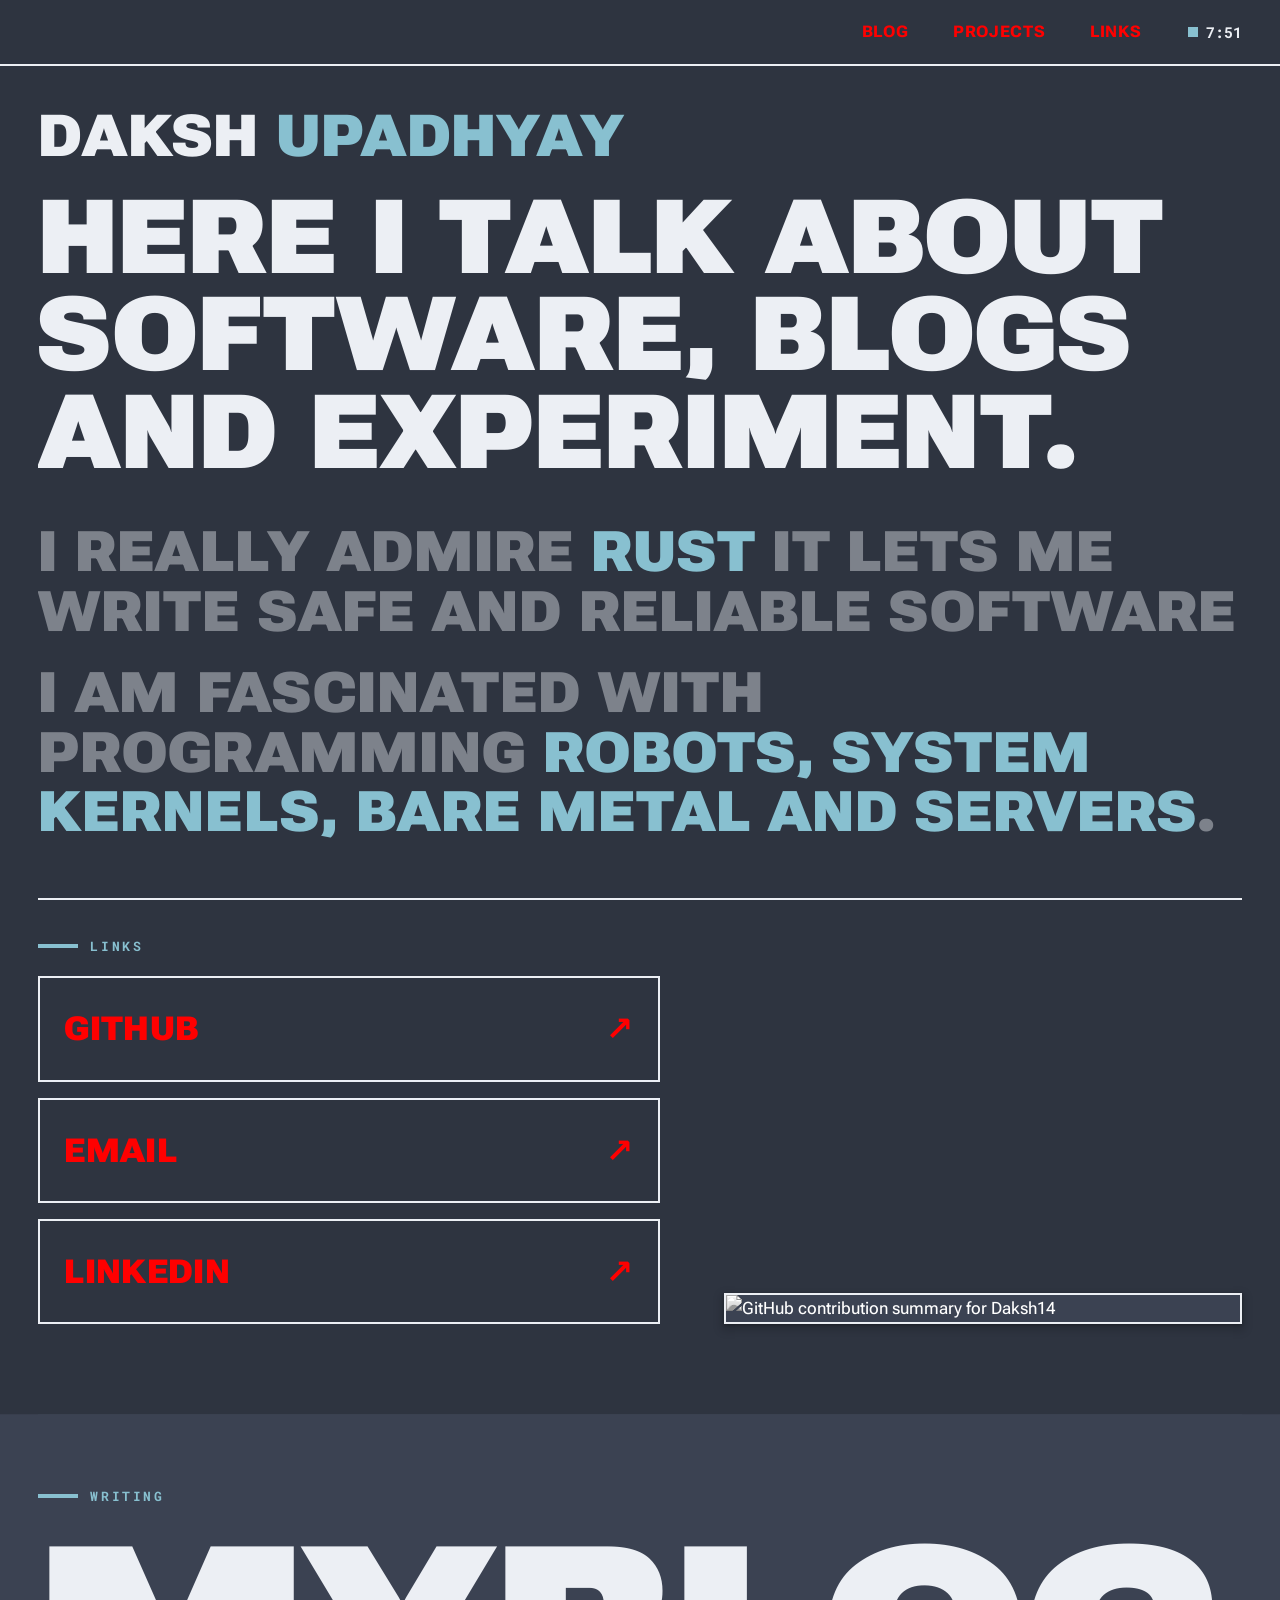
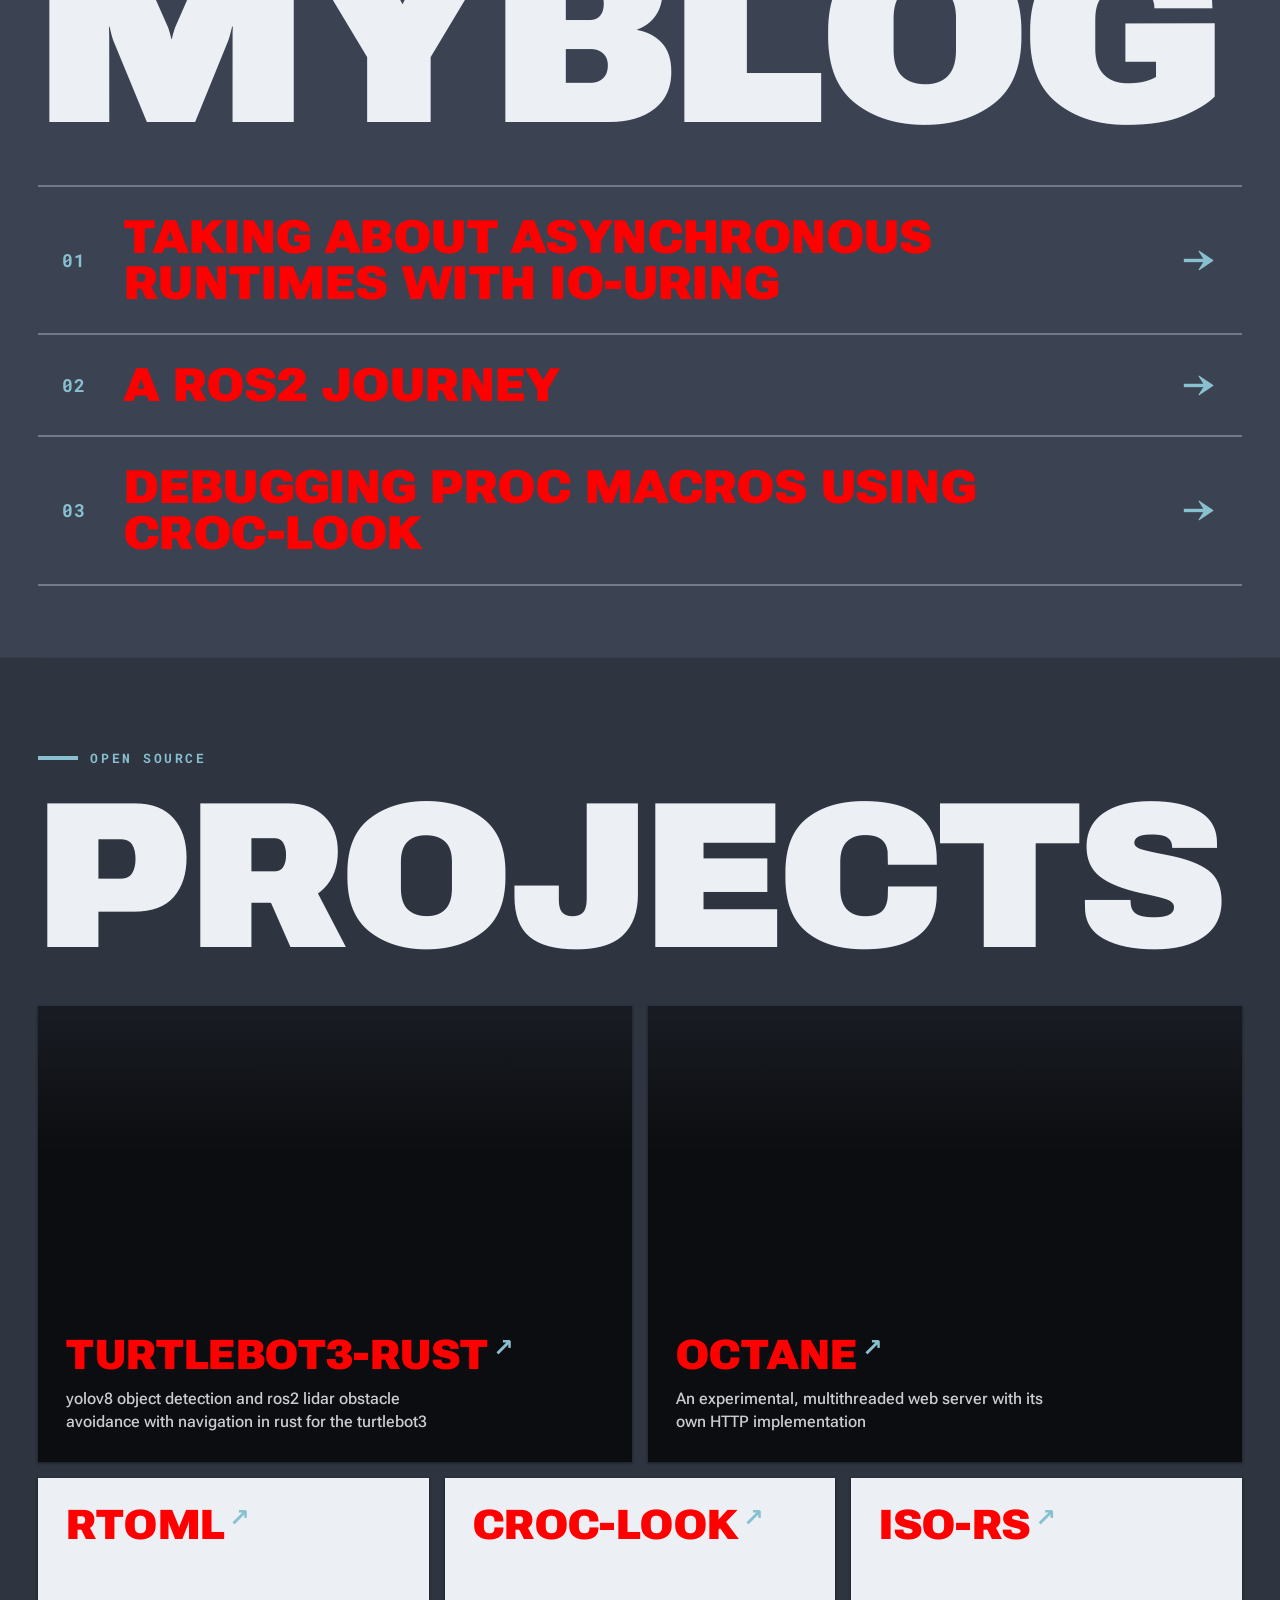
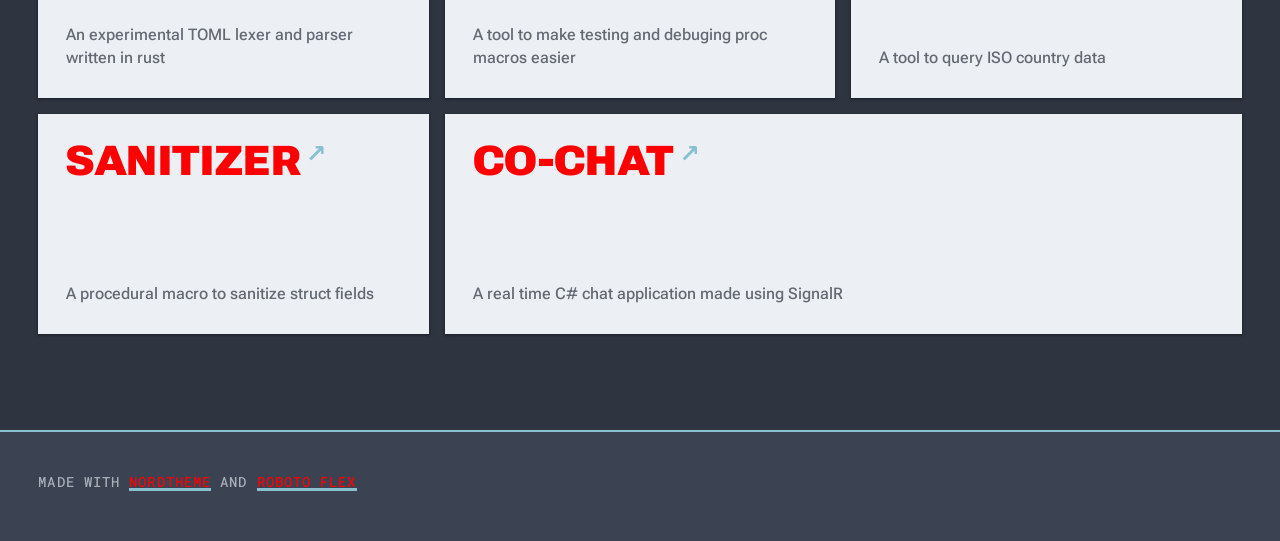
==== commit ca0e0aa4: "Deploying to gh-pages from @ Daksh14/PW@0340483c91820f4fda170215de01a2124f5c505d 🚀" ====
--- a/index.html
+++ b/index.html
@@ -60,7 +60,7 @@
           </h1>
           <div class="hero-copy reveal" style="--delay: .1s">
             <p>Here I talk about software, blogs and experiment.</p>
-            <p>I really admire <em>rust</em> it lets me write safe abastractions over computers</p>
+            <p>I really admire <em>rust</em> it lets me write safe and reliable software</p>
             <p>I am fascinated with programming <em>robots, system kernels, bare metal and servers</em>.</p>
           </div>
         </div>
--- a/assets/styles/main.css
+++ b/assets/styles/main.css
@@ -1 +1 @@
-.color-1,.color-2,.color-3,.color-4,.color-7{color:inherit}.color-5,.color-6,.color-8{color:#88c0d0}html{box-sizing:border-box;font-size:100%;scroll-behavior:smooth;-webkit-text-size-adjust:100%}*,*:before,*:after{box-sizing:inherit}body{margin:0;padding:0;min-height:100%;overflow-x:hidden;font-family:"Roboto Flex","Roboto",system-ui,-apple-system,sans-serif;font-size:1.0625rem;font-weight:450;line-height:1.6;color:#eceff4;-webkit-font-smoothing:antialiased;-moz-osx-font-smoothing:grayscale;text-rendering:optimizeLegibility}h1,h3,h4,h5{margin:0;padding:0}img,video{max-width:100%}.no-margin-padding{margin:0;padding:0}a{-webkit-text-decoration:none;text-decoration:none;color:inherit}::selection{background:#88c0d0;color:#eceff4}:focus-visible{outline:3px solid #88c0d0;outline-offset:3px}main .second-page .card h1,main .second-page h2,main .first-page-blog li a,main .hero-copy,.main-text{font-family:"Roboto Flex","Roboto",system-ui,-apple-system,sans-serif;font-weight:900;font-variation-settings:"wdth" 120;text-transform:uppercase;line-height:.9;letter-spacing:.01em}main .intro-para .links h2,.section-eyebrow{display:flex;align-items:center;gap:.75rem;margin:0;font-family:"Roboto Mono",ui-monospace,monospace;font-size:.8rem;font-weight:700;letter-spacing:.2em;text-transform:uppercase;color:#88c0d0}main .intro-para .links h2::before,.section-eyebrow::before{content:"";width:2.5rem;height:4px;background:currentColor}main .second-page .card,main .first-page-blog li a,header .center-part a,main .intro-para .links a,button{position:relative;isolation:isolate;overflow:hidden;transition:color .35s cubic-bezier(0.2, 0, 0, 1),box-shadow .35s cubic-bezier(0.2, 0, 0, 1),transform .35s cubic-bezier(0.2, 0, 0, 1)}main .second-page .card::before,main .first-page-blog li a::before,header .center-part a::before,main .intro-para .links a::before,button::before{content:"";position:absolute;inset:0;z-index:-1;background:var(--fill, #88C0D0);transform:scaleY(0);transform-origin:50% 100%;transition:transform .45s cubic-bezier(0.3, 0, 0, 1)}main .second-page .card::after,main .first-page-blog li a::after,header .center-part a::after,main .intro-para .links a::after,button::after{content:"";position:absolute;top:0;bottom:0;left:-60%;width:40%;z-index:1;pointer-events:none;background:linear-gradient(100deg, transparent, rgba(236, 239, 244, 0.45), transparent);transform:skewX(-20deg) translateX(0);opacity:0}main .second-page .card:hover,main .first-page-blog li a:hover,header .center-part a:hover,main .intro-para .links a:hover,button:hover,main .second-page .card:focus-visible,main .first-page-blog li a:focus-visible,header .center-part a:focus-visible,main .intro-para .links a:focus-visible,button:focus-visible{color:var(--on-fill, #2E3440)}main .second-page .card:hover::before,main .first-page-blog li a:hover::before,header .center-part a:hover::before,main .intro-para .links a:hover::before,button:hover::before,main .second-page .card:focus-visible::before,main .first-page-blog li a:focus-visible::before,header .center-part a:focus-visible::before,main .intro-para .links a:focus-visible::before,button:focus-visible::before{transform:scaleY(1)}main .second-page .card:hover::after,main .first-page-blog li a:hover::after,header .center-part a:hover::after,main .intro-para .links a:hover::after,button:hover::after,main .second-page .card:focus-visible::after,main .first-page-blog li a:focus-visible::after,header .center-part a:focus-visible::after,main .intro-para .links a:focus-visible::after,button:focus-visible::after{opacity:1;transform:skewX(-20deg) translateX(450%);transition:transform .8s cubic-bezier(0.2, 0, 0, 1),opacity .2s linear}main .intro-para .links a,button{display:inline-flex;align-items:center;justify-content:space-between;gap:1rem;padding:1rem 1.5rem;border:2px solid #eceff4;border-radius:0;font-family:"Roboto Flex","Roboto",system-ui,-apple-system,sans-serif;font-weight:900;font-variation-settings:"wdth" 120;font-size:clamp(1.25rem,2.6vw,2.25rem);text-transform:uppercase;letter-spacing:.01em;color:#eceff4;--fill: #88C0D0;--on-fill: #2E3440}main .intro-para .links a:hover,button:hover{border-color:#88c0d0}html,.bg{background:#2e3440}body{position:relative}.container-lg.bg{background:rgba(0,0,0,0)}.container-lg{margin:0 auto;padding-right:clamp(1rem,3vw,3rem);padding-left:clamp(1rem,3vw,3rem);width:100%;max-width:1400px}main .first-page-blog{box-shadow:0 0 0 100vmax var(--band-bg);-webkit-clip-path:inset(0 -100vmax);clip-path:inset(0 -100vmax)}.fit{display:block;width:max-content;max-width:none;white-space:nowrap;font-size:min(17vw,15rem)}.main-text{margin:0;color:#eceff4}.main-text .alt{color:#88c0d0}.profile{position:relative;border:2px solid #eceff4;background:#3b4252;box-shadow:0 4px 8px 3px rgba(0,0,0,.15),0 1px 3px rgba(0,0,0,.3);transition:border-color .3s cubic-bezier(0.2, 0, 0, 1),box-shadow .3s cubic-bezier(0.2, 0, 0, 1),transform .3s cubic-bezier(0.2, 0, 0, 1)}.profile img{display:block;width:100%;filter:grayscale(1) contrast(1.15);transition:filter .4s cubic-bezier(0.2, 0, 0, 1)}.profile:hover{border-color:#88c0d0;box-shadow:0 4px 8px 3px rgba(0,0,0,.15),0 1px 3px rgba(0,0,0,.3)}.profile:hover img{filter:none}@media(max-width: 940px){.profile{margin-top:2.5rem}}.section{padding-top:clamp(4rem,10vh,7rem);scroll-margin-top:72px}.section-eyebrow{margin-bottom:1.25rem}hr{height:2px;margin:0;border:0;background:#eceff4}p{font-weight:450}.underline{cursor:pointer;background-image:linear-gradient(#88C0D0, #88C0D0);background-repeat:no-repeat;background-size:100% 3px;background-position:0 100%;transition:background-size .3s cubic-bezier(0.2, 0, 0, 1),color .2s ease}.underline:hover{background-size:100% 100%;color:#2e3440}button{cursor:pointer;background:rgba(0,0,0,0)}.ripple{position:absolute;z-index:2;width:var(--size);height:var(--size);border-radius:50%;background:currentColor;opacity:.28;pointer-events:none;transform:translate(-50%, -50%) scale(0);animation:ripple .6s cubic-bezier(0.2, 0, 0, 1) forwards}header{position:sticky;top:0;z-index:50;width:100%;background:#2e3440;border-bottom:2px solid #eceff4;transition:box-shadow .3s cubic-bezier(0.2, 0, 0, 1),border-color .3s cubic-bezier(0.2, 0, 0, 1)}header.is-scrolled{border-bottom-color:#88c0d0;box-shadow:0 4px 8px 3px rgba(0,0,0,.15),0 1px 3px rgba(0,0,0,.3)}header .parent{display:flex;align-items:center;justify-content:flex-end;gap:1.5rem;height:64px}header .center-part p,header .right-part p{margin:0;white-space:nowrap}header .center-part{display:flex;height:100%}header .center-part a{display:flex;align-items:center;padding:0 1.4rem;font-family:"Roboto Flex","Roboto",system-ui,-apple-system,sans-serif;font-size:1rem;font-weight:800;font-variation-settings:"wdth" 120;text-transform:uppercase;letter-spacing:.04em;color:#eceff4;--fill: #ECEFF4;--on-fill: #2E3440}@media(max-width: 700px){header .center-part a{padding:0 .75rem;font-size:.85rem}}header .right-part p{display:inline-flex;align-items:center;gap:.5rem;font-family:"Roboto Mono",ui-monospace,monospace;font-size:.95rem;font-weight:700;color:#eceff4;font-feature-settings:"tnum";font-variant-numeric:tabular-nums}header .right-part p:not(:empty)::before{content:"";width:10px;height:10px;background:#88c0d0}footer{position:relative;margin-top:6rem;padding:2.5rem 0 3rem;background:#3b4252;border-top:2px solid #88c0d0;font-family:"Roboto Mono",ui-monospace,monospace;font-size:.85rem;font-weight:700;text-transform:uppercase;letter-spacing:.08em;color:rgba(236,239,244,.64)}footer p{margin:0}footer a.underline{color:#eceff4}@media(max-width: 700px){footer{text-align:center}}main .first-page{position:relative;padding-top:clamp(1.5rem,5vh,3.5rem)}main .first-page .main-text{margin:0;font-size:clamp(1.75rem,4.5vw,4rem);line-height:.9}main .hero{display:flex;flex-direction:column;gap:clamp(1rem,3vh,2rem);min-height:calc(100vh - 68px - clamp(1.5rem, 5vh, 3.5rem));min-height:calc(100svh - 68px - clamp(1.5rem, 5vh, 3.5rem));padding-bottom:clamp(1.5rem,4vh,3rem)}main .hero-copy{font-size:clamp(2rem,5.2vw,6rem);line-height:.95;color:rgba(236,239,244,.42)}main .hero-copy p{margin:0 0 .4em;font-weight:inherit}main .hero-copy p:last-child{margin-bottom:0}main .hero-copy p:first-child{color:#eceff4}main .hero-copy p+p{font-size:.55em;line-height:1.05}main .hero-copy em{font-style:normal;color:#88c0d0}.js main .hero-copy{flex:1 1 0;min-height:0;overflow:hidden}main .intro-para{display:grid;grid-template-columns:minmax(0, 1.2fr) minmax(0, 1fr);grid-template-areas:"links profile";column-gap:clamp(2rem,5vw,5rem);row-gap:clamp(2.5rem,6vh,4rem);align-items:end;padding-top:clamp(1.5rem,4vh,2.5rem);border-top:2px solid #eceff4}@media(max-width: 940px){main .intro-para{grid-template-columns:minmax(0, 1fr);grid-template-areas:"links" "profile"}}main .intro-para .profile{grid-area:profile}main .intro-para .links{grid-area:links;scroll-margin-top:80px}main .intro-para .links h2{margin-bottom:1.25rem}main .intro-para .links .link-row{display:grid;grid-template-columns:minmax(0, 1fr);gap:1rem}main .intro-para .links h3{margin:0}main .intro-para .links a{width:100%;padding:1.5rem}main .intro-para .links a::after{z-index:1}main .intro-para .links a>.arrow{transition:transform .35s cubic-bezier(0.2, 0, 0, 1)}main .intro-para .links a:hover>.arrow{transform:translate(4px, -4px)}main .first-page-blog{margin-top:clamp(4rem,10vh,7rem);padding-top:clamp(3rem,8vh,5rem);padding-bottom:clamp(3rem,8vh,5rem);--band-bg: #3B4252;background:var(--band-bg);color:#eceff4}main .first-page-blog .section-eyebrow{color:#88c0d0}main .first-page-blog .main-text{margin:0 0 clamp(1.5rem,4vh,3rem);color:#eceff4}main .first-page-blog ul{list-style:none;margin:0;padding:0;border-top:2px solid rgba(236,239,244,.32);counter-reset:post}main .first-page-blog li{counter-increment:post;border-bottom:2px solid rgba(236,239,244,.32)}main .first-page-blog li a{display:flex;align-items:center;gap:clamp(1rem,3vw,2.5rem);padding:clamp(1.25rem,3vh,2rem) clamp(.75rem,2vw,1.5rem);font-size:clamp(1.4rem,3.6vw,3.25rem);line-height:1;color:#eceff4;--fill: #88C0D0;--on-fill: #2E3440}main .first-page-blog li a>.num{flex-shrink:0;font-family:"Roboto Mono",ui-monospace,monospace;font-size:.4em;font-weight:700;color:#88c0d0}main .first-page-blog li a>.arrow{margin-left:auto;flex-shrink:0;color:#88c0d0;transition:transform .35s cubic-bezier(0.2, 0, 0, 1)}main .first-page-blog li a:hover>.num,main .first-page-blog li a:hover>.arrow{color:#2e3440}main .first-page-blog li a:hover>.arrow{transform:translateX(8px)}main .second-page h2{margin:0 0 clamp(1.5rem,4vh,3rem);color:#eceff4}main .second-page .projects{display:grid;gap:1rem;grid-template-columns:repeat(6, minmax(0, 1fr));grid-auto-rows:minmax(220px, auto)}main .second-page .projects>div{grid-column:span 2;position:relative}main .second-page .projects .turtlebot,main .second-page .projects .octane{grid-column:span 3;grid-row:span 2}main .second-page .projects .turtlebot .card,main .second-page .projects .octane .card{justify-content:flex-end;background-size:cover;background-color:#4c566a;background-blend-mode:luminosity;--fill: rgba(136, 192, 208, 0.88)}main .second-page .projects .turtlebot .card>div,main .second-page .projects .octane .card>div{height:auto}main .second-page .projects .turtlebot .card h3,main .second-page .projects .octane .card h3{margin-top:0;padding-top:.75rem}main .second-page .projects .turtlebot .card>div::before,main .second-page .projects .octane .card>div::before{content:"";position:absolute;inset:-100vh -1.75rem -1.75rem;z-index:-1;background:linear-gradient(180deg, transparent 0%, rgba(0, 0, 0, 0.85) 70%);transition:opacity .4s cubic-bezier(0.2, 0, 0, 1)}main .second-page .projects .turtlebot .card:hover>div::before,main .second-page .projects .octane .card:hover>div::before{opacity:.35}main .second-page .projects .turtlebot .card{background-image:url("https://i.ibb.co/7JmvBCwc/IMG-3799.jpg");background-position:30% 45%}@media(min-width: 941px){main .second-page .projects .co-chat{grid-column:span 4}}main .second-page .projects .octane .card{background-image:url("https://avatars.githubusercontent.com/u/65298932");background-position:50% 30%}@media(max-width: 940px){main .second-page .projects{grid-template-columns:repeat(2, minmax(0, 1fr))}main .second-page .projects>div{grid-column:span 1}main .second-page .projects .turtlebot,main .second-page .projects .octane{grid-column:span 2;grid-row:span 1;min-height:340px}}@media(max-width: 600px){main .second-page .projects{grid-template-columns:minmax(0, 1fr)}main .second-page .projects>div,main .second-page .projects .turtlebot,main .second-page .projects .octane{grid-column:span 1}}main .second-page .card{height:100%;padding:1.75rem;display:flex;flex-direction:column;background:#eceff4;color:#2e3440;box-shadow:0 1px 2px rgba(0,0,0,.3),0 1px 3px 1px rgba(0,0,0,.15);--fill: #88C0D0;--on-fill: #2E3440;transition:color .35s cubic-bezier(0.2, 0, 0, 1),box-shadow .35s cubic-bezier(0.2, 0, 0, 1),transform .35s cubic-bezier(0.2, 0, 0, 1),background-color .35s cubic-bezier(0.2, 0, 0, 1)}main .second-page .card:hover{box-shadow:0 12px 24px 6px rgba(0,0,0,.25),0 6px 10px rgba(0,0,0,.35)}main .second-page .card:hover h3{color:rgba(46,52,64,.72)}main .second-page .card:hover h1 a::after{transform:translate(4px, -4px);color:#2e3440}main .second-page .card>div{position:relative;display:flex;flex-direction:column;height:100%}main .second-page .card br{display:none}main .second-page .card h1{font-size:clamp(1.9rem,3.2vw,3rem);line-height:.95;overflow-wrap:anywhere}main .second-page .card h1 a{background:none}main .second-page .card h1 a::before{content:"";position:absolute;inset:-1.75rem;z-index:3}main .second-page .card h1 a::after{content:"↗";display:inline-block;margin-left:.3rem;font-size:.6em;vertical-align:top;color:#88c0d0;transition:transform .35s cubic-bezier(0.2, 0, 0, 1),color .35s cubic-bezier(0.2, 0, 0, 1)}main .second-page .card h3{display:block;margin-top:auto;padding-top:1.25rem;font-weight:500;font-size:1rem;line-height:1.45;color:rgba(46,52,64,.72);transition:color .35s cubic-bezier(0.2, 0, 0, 1)}main .second-page .turtlebot .card,main .second-page .octane .card{color:#eceff4}main .second-page .turtlebot .card h3,main .second-page .octane .card h3{color:rgba(236,239,244,.85);max-width:44ch}main .second-page .turtlebot .card h1 a::after,main .second-page .octane .card h1 a::after{color:#88c0d0}main .second-page .turtlebot .card:hover,main .second-page .octane .card:hover{color:#2e3440}main .second-page .turtlebot .card:hover h3,main .second-page .octane .card:hover h3{color:rgba(46,52,64,.72)}main .second-page .turtlebot .card:hover h1 a::after,main .second-page .octane .card:hover h1 a::after{color:#2e3440}main .blog-post{padding:clamp(2.5rem,8vh,5rem) 0 2rem}main .blog-post>div{position:relative;max-width:1100px;margin:0 auto;color:rgba(236,239,244,.88);font-size:clamp(1.125rem,1.3vw,1.3rem);line-height:1.75;overflow-wrap:break-word}main .blog-post>div>p.date:first-child{margin:0 0 2.5rem;font-family:"Roboto Mono",ui-monospace,monospace;font-size:.9rem;font-weight:700;text-transform:uppercase;letter-spacing:.08em;color:rgba(236,239,244,.64)}main .blog-post>div>p.date:first-child a{margin-left:.25rem;color:#eceff4}main .blog-post>div>p.date+p.date,main .blog-post>div>p.duration{display:inline-flex;align-items:center;margin:0 .5rem 1.5rem 0;padding:.3rem .85rem;background:#eceff4;color:#2e3440;font-family:"Roboto Mono",ui-monospace,monospace;font-size:.75rem;font-weight:700;text-transform:uppercase;letter-spacing:.06em;line-height:1.6}main .blog-post>div>p.duration{background:#88c0d0;color:#2e3440}main .blog-post .heading{margin:0 0 2.5rem;font-family:"Roboto Flex","Roboto",system-ui,-apple-system,sans-serif;font-size:clamp(2.6rem,8vw,6rem);font-weight:900;font-variation-settings:"wdth" 120;line-height:.92;text-transform:uppercase;letter-spacing:.01em;color:#eceff4}main .blog-post hr{margin:3rem 0}main .blog-post p{margin:0 0 1.4rem}main .blog-post .content{font-weight:450}main .blog-post h1{margin:3.5rem 0 1.25rem;padding-left:1rem;border-left:4px solid #88c0d0;font-family:"Roboto Flex","Roboto",system-ui,-apple-system,sans-serif;font-weight:900;font-variation-settings:"wdth" 120;font-size:clamp(1.7rem,4vw,2.5rem);line-height:1;text-transform:uppercase;color:#eceff4}main .blog-post h1 code{font-size:.6em;vertical-align:middle;text-transform:none}main .blog-post ul{margin:0 0 1.5rem;padding-left:1.5rem;list-style-type:square}main .blog-post ul li{margin-bottom:.6rem}main .blog-post ul li::marker{color:#88c0d0}main .blog-post a.underline,main .blog-post .content a{color:#eceff4}main .blog-post code{font-family:"Roboto Mono",ui-monospace,monospace;font-size:.86em;padding:.1em .4em;background:#4c566a;color:#eceff4}main .blog-post pre{position:relative;margin:1.75rem 0;padding:1.25rem;overflow-x:auto;border:2px solid #eceff4;border-top-width:6px;background:#3b4252;font-size:.85rem;line-height:1.65;white-space:pre}main .blog-post pre code,main .blog-post pre code.hljs{display:block;padding:0;border:0;background:rgba(0,0,0,0);font-size:inherit;overflow-x:visible}main .blog-post video{display:block;width:100%;margin:2rem auto .75rem;border:2px solid #eceff4;box-shadow:0 12px 24px 6px rgba(0,0,0,.25),0 6px 10px rgba(0,0,0,.35)}main .blog-post .center{text-align:center;font-size:.85rem;color:rgba(236,239,244,.64)}main .blog-post .footer-blog{display:flex;align-items:center;justify-content:space-between;flex-wrap:wrap;gap:1rem;margin:3rem 0 1rem;padding-top:1.5rem;border-top:2px solid #eceff4;font-family:"Roboto Mono",ui-monospace,monospace;font-size:.85rem;font-weight:700;text-transform:uppercase}main .blog-post .footer-blog p{margin:0;color:rgba(236,239,244,.64)}main .blog-post .footer-blog span{color:rgba(236,239,244,.64)}main .third-page{padding-top:10px;padding-bottom:10px}.read-progress{position:fixed;top:0;left:0;z-index:60;height:3px;width:100%;transform-origin:0 50%;transform:scaleX(var(--progress, 0));background:#88c0d0}@keyframes ripple{to{transform:translate(-50%, -50%) scale(1);opacity:0}}.js .reveal{opacity:0;transform:translateY(32px);transition:opacity .7s cubic-bezier(0.3, 0, 0, 1),transform .7s cubic-bezier(0.3, 0, 0, 1);transition-delay:var(--delay, 0s)}.js .reveal.is-visible{opacity:1;transform:none}@media(prefers-reduced-motion: reduce){html{scroll-behavior:auto}*,*::before,*::after{animation:none !important;transition:none !important}.js .reveal{opacity:1;transform:none}}
+.color-1,.color-2,.color-3,.color-4,.color-7{color:inherit}.color-5,.color-6,.color-8{color:#88c0d0}html{box-sizing:border-box;font-size:100%;scroll-behavior:smooth;-webkit-text-size-adjust:100%}*,*:before,*:after{box-sizing:inherit}body{margin:0;padding:0;min-height:100%;overflow-x:hidden;font-family:"Roboto Flex","Roboto",system-ui,-apple-system,sans-serif;font-size:1.0625rem;font-weight:450;line-height:1.6;color:#eceff4;-webkit-font-smoothing:antialiased;-moz-osx-font-smoothing:grayscale;text-rendering:optimizeLegibility}h1,h3,h4,h5{margin:0;padding:0}img,video{max-width:100%}.no-margin-padding{margin:0;padding:0}a{-webkit-text-decoration:none;text-decoration:none;color:inherit}::selection{background:#88c0d0;color:#eceff4}:focus-visible{outline:3px solid #88c0d0;outline-offset:3px}main .second-page .card h1,main .second-page h2,main .first-page-blog li a,main .hero-copy,.main-text{font-family:"Roboto Flex","Roboto",system-ui,-apple-system,sans-serif;font-weight:900;font-variation-settings:"wdth" 120;text-transform:uppercase;line-height:.9;letter-spacing:.01em}main .intro-para .links h2,.section-eyebrow{display:flex;align-items:center;gap:.75rem;margin:0;font-family:"Roboto Mono",ui-monospace,monospace;font-size:.8rem;font-weight:700;letter-spacing:.2em;text-transform:uppercase;color:#88c0d0}main .intro-para .links h2::before,.section-eyebrow::before{content:"";width:2.5rem;height:4px;background:currentColor}main .second-page .card,main .first-page-blog li a,header .center-part a,main .intro-para .links a,button{position:relative;isolation:isolate;overflow:hidden;transition:color .35s cubic-bezier(0.2, 0, 0, 1),box-shadow .35s cubic-bezier(0.2, 0, 0, 1),transform .35s cubic-bezier(0.2, 0, 0, 1)}main .second-page .card::before,main .first-page-blog li a::before,header .center-part a::before,main .intro-para .links a::before,button::before{content:"";position:absolute;inset:0;z-index:-1;background:var(--fill, #88C0D0);transform:scaleY(0);transform-origin:50% 100%;transition:transform .45s cubic-bezier(0.3, 0, 0, 1)}main .second-page .card::after,main .first-page-blog li a::after,header .center-part a::after,main .intro-para .links a::after,button::after{content:"";position:absolute;top:0;bottom:0;left:-60%;width:40%;z-index:1;pointer-events:none;background:linear-gradient(100deg, transparent, rgba(236, 239, 244, 0.45), transparent);transform:skewX(-20deg) translateX(0);opacity:0}main .second-page .card:hover,main .first-page-blog li a:hover,header .center-part a:hover,main .intro-para .links a:hover,button:hover,main .second-page .card:focus-visible,main .first-page-blog li a:focus-visible,header .center-part a:focus-visible,main .intro-para .links a:focus-visible,button:focus-visible{color:var(--on-fill, #2E3440)}main .second-page .card:hover::before,main .first-page-blog li a:hover::before,header .center-part a:hover::before,main .intro-para .links a:hover::before,button:hover::before,main .second-page .card:focus-visible::before,main .first-page-blog li a:focus-visible::before,header .center-part a:focus-visible::before,main .intro-para .links a:focus-visible::before,button:focus-visible::before{transform:scaleY(1)}main .second-page .card:hover::after,main .first-page-blog li a:hover::after,header .center-part a:hover::after,main .intro-para .links a:hover::after,button:hover::after,main .second-page .card:focus-visible::after,main .first-page-blog li a:focus-visible::after,header .center-part a:focus-visible::after,main .intro-para .links a:focus-visible::after,button:focus-visible::after{opacity:1;transform:skewX(-20deg) translateX(450%);transition:transform .8s cubic-bezier(0.2, 0, 0, 1),opacity .2s linear}main .intro-para .links a,button{display:inline-flex;align-items:center;justify-content:space-between;gap:1rem;padding:1rem 1.5rem;border:2px solid #eceff4;border-radius:0;font-family:"Roboto Flex","Roboto",system-ui,-apple-system,sans-serif;font-weight:900;font-variation-settings:"wdth" 120;font-size:clamp(1.25rem,2.6vw,2.25rem);text-transform:uppercase;letter-spacing:.01em;color:#eceff4;--fill: #88C0D0;--on-fill: #2E3440}main .intro-para .links a:hover,button:hover{border-color:#88c0d0}html,.bg{background:#2e3440}body{position:relative}.container-lg.bg{background:rgba(0,0,0,0)}.container-lg{margin:0 auto;padding-right:clamp(1rem,3vw,3rem);padding-left:clamp(1rem,3vw,3rem);width:100%;max-width:1400px}main .first-page-blog{box-shadow:0 0 0 100vmax var(--band-bg);-webkit-clip-path:inset(0 -100vmax);clip-path:inset(0 -100vmax)}.fit{display:block;width:max-content;max-width:none;white-space:nowrap;font-size:min(17vw,15rem)}.main-text{margin:0;color:#eceff4}.main-text .alt{color:#88c0d0}.profile{position:relative;border:2px solid #eceff4;background:#3b4252;box-shadow:0 4px 8px 3px rgba(0,0,0,.15),0 1px 3px rgba(0,0,0,.3);transition:border-color .3s cubic-bezier(0.2, 0, 0, 1),box-shadow .3s cubic-bezier(0.2, 0, 0, 1),transform .3s cubic-bezier(0.2, 0, 0, 1)}.profile img{display:block;width:100%;filter:grayscale(1) contrast(1.15);transition:filter .4s cubic-bezier(0.2, 0, 0, 1)}.profile:hover{border-color:#88c0d0;box-shadow:0 4px 8px 3px rgba(0,0,0,.15),0 1px 3px rgba(0,0,0,.3)}.profile:hover img{filter:none}@media(max-width: 940px){.profile{margin-top:2.5rem}}.section{padding-top:clamp(4rem,10vh,7rem);scroll-margin-top:72px}.section-eyebrow{margin-bottom:1.25rem}hr{height:2px;margin:0;border:0;background:#eceff4}p{font-weight:450}.underline{cursor:pointer;background-image:linear-gradient(#88C0D0, #88C0D0);background-repeat:no-repeat;background-size:100% 3px;background-position:0 100%;transition:background-size .3s cubic-bezier(0.2, 0, 0, 1),color .2s ease}.underline:hover{background-size:100% 100%;color:#2e3440}button{cursor:pointer;background:rgba(0,0,0,0)}.ripple{position:absolute;z-index:2;width:var(--size);height:var(--size);border-radius:50%;background:currentColor;opacity:.28;pointer-events:none;transform:translate(-50%, -50%) scale(0);animation:ripple .6s cubic-bezier(0.2, 0, 0, 1) forwards}header{position:sticky;top:0;z-index:50;width:100%;background:#2e3440;border-bottom:2px solid #eceff4;transition:box-shadow .3s cubic-bezier(0.2, 0, 0, 1),border-color .3s cubic-bezier(0.2, 0, 0, 1)}header.is-scrolled{border-bottom-color:#88c0d0;box-shadow:0 4px 8px 3px rgba(0,0,0,.15),0 1px 3px rgba(0,0,0,.3)}header .parent{display:flex;align-items:center;justify-content:flex-end;gap:1.5rem;height:64px}header .center-part p,header .right-part p{margin:0;white-space:nowrap}header .center-part{display:flex;height:100%}header .center-part a{display:flex;align-items:center;padding:0 1.4rem;font-family:"Roboto Flex","Roboto",system-ui,-apple-system,sans-serif;font-size:1rem;font-weight:800;font-variation-settings:"wdth" 120;text-transform:uppercase;letter-spacing:.04em;color:#eceff4;--fill: #ECEFF4;--on-fill: #2E3440}@media(max-width: 700px){header .center-part a{padding:0 .75rem;font-size:.85rem}}header .right-part p{display:inline-flex;align-items:center;gap:.5rem;font-family:"Roboto Mono",ui-monospace,monospace;font-size:.95rem;font-weight:700;color:#eceff4;font-feature-settings:"tnum";font-variant-numeric:tabular-nums}header .right-part p:not(:empty)::before{content:"";width:10px;height:10px;background:#88c0d0}footer{position:relative;margin-top:6rem;padding:2.5rem 0 3rem;background:#3b4252;border-top:2px solid #88c0d0;font-family:"Roboto Mono",ui-monospace,monospace;font-size:.85rem;font-weight:700;text-transform:uppercase;letter-spacing:.08em;color:rgba(236,239,244,.64)}footer p{margin:0}footer a.underline{color:#eceff4}@media(max-width: 700px){footer{text-align:center}}main .first-page{position:relative;padding-top:clamp(1.5rem,5vh,3.5rem)}main .first-page .main-text{margin:0;font-size:clamp(1.75rem,4.5vw,4rem);line-height:.9}main .hero{display:flex;flex-direction:column;gap:clamp(1rem,3vh,2rem);min-height:calc(100vh - 68px - clamp(1.5rem, 5vh, 3.5rem));min-height:calc(100svh - 68px - clamp(1.5rem, 5vh, 3.5rem));padding-bottom:clamp(1.5rem,4vh,3rem)}main .hero-copy{font-size:clamp(2rem,5.2vw,6rem);line-height:.95;color:rgba(236,239,244,.42)}main .hero-copy p{margin:0 0 .4em;font-weight:inherit}main .hero-copy p:last-child{margin-bottom:0}main .hero-copy p:first-child{color:#eceff4}main .hero-copy p+p{font-size:.55em;line-height:1.05}main .hero-copy em{font-style:normal;color:#88c0d0}.js main .hero-copy{flex:1 1 0;min-height:0;overflow:hidden}main .intro-para{display:grid;grid-template-columns:minmax(0, 1.2fr) minmax(0, 1fr);grid-template-areas:"links profile";column-gap:clamp(2rem,5vw,5rem);row-gap:clamp(2.5rem,6vh,4rem);align-items:end;padding-top:clamp(1.5rem,4vh,2.5rem);border-top:2px solid #eceff4}@media(max-width: 940px){main .intro-para{grid-template-columns:minmax(0, 1fr);grid-template-areas:"links" "profile"}}main .intro-para .profile{grid-area:profile}main .intro-para .links{grid-area:links;scroll-margin-top:80px}main .intro-para .links h2{margin-bottom:1.25rem}main .intro-para .links .link-row{display:grid;grid-template-columns:minmax(0, 1fr);gap:1rem}main .intro-para .links h3{margin:0}main .intro-para .links a{width:100%;padding:1.5rem}main .intro-para .links a::after{z-index:1}main .intro-para .links a>.arrow{transition:transform .35s cubic-bezier(0.2, 0, 0, 1)}main .intro-para .links a:hover>.arrow{transform:translate(4px, -4px)}main .first-page-blog{margin-top:clamp(4rem,10vh,7rem);padding-top:clamp(3rem,8vh,5rem);padding-bottom:clamp(3rem,8vh,5rem);--band-bg: #3B4252;background:var(--band-bg);color:#eceff4}main .first-page-blog .section-eyebrow{color:#88c0d0}main .first-page-blog .main-text{margin:0 0 clamp(1.5rem,4vh,3rem);color:#eceff4}main .first-page-blog ul{list-style:none;margin:0;padding:0;border-top:2px solid rgba(236,239,244,.32);counter-reset:post}main .first-page-blog li{counter-increment:post;border-bottom:2px solid rgba(236,239,244,.32)}main .first-page-blog li a{display:flex;align-items:center;gap:clamp(1rem,3vw,2.5rem);padding:clamp(1.25rem,3vh,2rem) clamp(.75rem,2vw,1.5rem);font-size:clamp(1.4rem,3.6vw,3.25rem);line-height:1;color:#eceff4;--fill: #88C0D0;--on-fill: #2E3440}main .first-page-blog li a>.num{flex-shrink:0;font-family:"Roboto Mono",ui-monospace,monospace;font-size:.4em;font-weight:700;color:#88c0d0}main .first-page-blog li a>.arrow{margin-left:auto;flex-shrink:0;color:#88c0d0;transition:transform .35s cubic-bezier(0.2, 0, 0, 1)}main .first-page-blog li a:hover>.num,main .first-page-blog li a:hover>.arrow{color:#2e3440}main .first-page-blog li a:hover>.arrow{transform:translateX(8px)}main .second-page h2{margin:0 0 clamp(1.5rem,4vh,3rem);color:#eceff4}main .second-page .projects{display:grid;gap:1rem;grid-template-columns:repeat(6, minmax(0, 1fr));grid-auto-rows:minmax(220px, auto)}main .second-page .projects>div{grid-column:span 2;position:relative}main .second-page .projects .turtlebot,main .second-page .projects .octane{grid-column:span 3;grid-row:span 2}main .second-page .projects .turtlebot .card,main .second-page .projects .octane .card{justify-content:flex-end;background-size:cover;background-color:#4c566a;background-blend-mode:luminosity;--fill: rgba(136, 192, 208, 0.88)}main .second-page .projects .turtlebot .card>div,main .second-page .projects .octane .card>div{height:auto}main .second-page .projects .turtlebot .card h3,main .second-page .projects .octane .card h3{margin-top:0;padding-top:.75rem}main .second-page .projects .turtlebot .card>div::before,main .second-page .projects .octane .card>div::before{content:"";position:absolute;inset:-100vh -1.75rem -1.75rem;z-index:-1;background:linear-gradient(180deg, transparent 0%, rgba(0, 0, 0, 0.85) 70%);transition:opacity .4s cubic-bezier(0.2, 0, 0, 1)}main .second-page .projects .turtlebot .card:hover>div::before,main .second-page .projects .octane .card:hover>div::before{opacity:.35}main .second-page .projects .turtlebot .card{background-image:url("https://i.ibb.co/7JmvBCwc/IMG-3799.jpg");background-position:30% 45%}@media(min-width: 941px){main .second-page .projects .co-chat{grid-column:span 4}}main .second-page .projects .octane .card{background-image:url("https://avatars.githubusercontent.com/u/65298932");background-position:50% 30%}@media(max-width: 940px){main .second-page .projects{grid-template-columns:repeat(2, minmax(0, 1fr))}main .second-page .projects>div{grid-column:span 1}main .second-page .projects .turtlebot,main .second-page .projects .octane{grid-column:span 2;grid-row:span 1;min-height:340px}}@media(max-width: 600px){main .second-page .projects{grid-template-columns:minmax(0, 1fr)}main .second-page .projects>div,main .second-page .projects .turtlebot,main .second-page .projects .octane{grid-column:span 1}}main .second-page .card{height:100%;padding:1.75rem;display:flex;flex-direction:column;background:#eceff4;color:#2e3440;box-shadow:0 1px 2px rgba(0,0,0,.3),0 1px 3px 1px rgba(0,0,0,.15);--fill: #88C0D0;--on-fill: #2E3440;transition:color .35s cubic-bezier(0.2, 0, 0, 1),box-shadow .35s cubic-bezier(0.2, 0, 0, 1),transform .35s cubic-bezier(0.2, 0, 0, 1),background-color .35s cubic-bezier(0.2, 0, 0, 1)}main .second-page .card:hover{box-shadow:0 12px 24px 6px rgba(0,0,0,.25),0 6px 10px rgba(0,0,0,.35)}main .second-page .card:hover h3{color:rgba(46,52,64,.72)}main .second-page .card:hover h1 a::after{transform:translate(4px, -4px);color:#2e3440}main .second-page .card>div{position:relative;display:flex;flex-direction:column;height:100%}main .second-page .card br{display:none}main .second-page .card h1{font-size:clamp(1.9rem,3.2vw,3rem);line-height:.95;overflow-wrap:anywhere}main .second-page .card h1 a{background:none}main .second-page .card h1 a::before{content:"";position:absolute;inset:-1.75rem;z-index:3}main .second-page .card h1 a::after{content:"↗";display:inline-block;margin-left:.3rem;font-size:.6em;vertical-align:top;color:#88c0d0;transition:transform .35s cubic-bezier(0.2, 0, 0, 1),color .35s cubic-bezier(0.2, 0, 0, 1)}main .second-page .card h3{display:block;margin-top:auto;padding-top:1.25rem;font-weight:500;font-size:1rem;line-height:1.45;color:rgba(46,52,64,.72);transition:color .35s cubic-bezier(0.2, 0, 0, 1)}main .second-page .turtlebot .card,main .second-page .octane .card{color:#eceff4}main .second-page .turtlebot .card h3,main .second-page .octane .card h3{color:rgba(236,239,244,.85);max-width:44ch}main .second-page .turtlebot .card h1 a::after,main .second-page .octane .card h1 a::after{color:#88c0d0}main .second-page .turtlebot .card:hover,main .second-page .octane .card:hover{color:#2e3440}main .second-page .turtlebot .card:hover h3,main .second-page .octane .card:hover h3{color:rgba(46,52,64,.72)}main .second-page .turtlebot .card:hover h1 a::after,main .second-page .octane .card:hover h1 a::after{color:#2e3440}main .blog-post{padding:clamp(2.5rem,8vh,5rem) 0 2rem}main .blog-post>div{position:relative;max-width:1100px;margin:0 auto;color:rgba(236,239,244,.88);font-size:clamp(1.125rem,1.3vw,1.3rem);line-height:1.75;overflow-wrap:break-word}main .blog-post>div>p.date:first-child{margin:0 0 2.5rem;font-family:"Roboto Mono",ui-monospace,monospace;font-size:.9rem;font-weight:700;text-transform:uppercase;letter-spacing:.08em;color:rgba(236,239,244,.64)}main .blog-post>div>p.date:first-child a{margin-left:.25rem;color:#eceff4}main .blog-post>div>p.date+p.date,main .blog-post>div>p.duration{display:inline-flex;align-items:center;margin:0 .5rem 1.5rem 0;padding:.3rem .85rem;background:#eceff4;color:#2e3440;font-family:"Roboto Mono",ui-monospace,monospace;font-size:.75rem;font-weight:700;text-transform:uppercase;letter-spacing:.06em;line-height:1.6}main .blog-post>div>p.duration{background:#88c0d0;color:#2e3440}main .blog-post .heading{margin:0 0 2.5rem;font-family:"Roboto Flex","Roboto",system-ui,-apple-system,sans-serif;font-size:clamp(2.6rem,8vw,6rem);font-weight:900;font-variation-settings:"wdth" 120;line-height:.92;text-transform:uppercase;letter-spacing:.01em;color:#eceff4}main .blog-post hr{margin:3rem 0}main .blog-post p{margin:0 0 1.4rem}main .blog-post .content{font-weight:450}main .blog-post h1{margin:3.5rem 0 1.25rem;padding-left:1rem;border-left:4px solid #88c0d0;font-family:"Roboto Flex","Roboto",system-ui,-apple-system,sans-serif;font-weight:900;font-variation-settings:"wdth" 120;font-size:clamp(1.7rem,4vw,2.5rem);line-height:1;text-transform:uppercase;color:#eceff4}main .blog-post h1 code{font-size:.6em;vertical-align:middle;text-transform:none}main .blog-post ul{margin:0 0 1.5rem;padding-left:1.5rem;list-style-type:square}main .blog-post ul li{margin-bottom:.6rem}main .blog-post ul li::marker{color:#88c0d0}main .blog-post a.underline,main .blog-post .content a{color:#eceff4}main .blog-post code{font-family:"Roboto Mono",ui-monospace,monospace;font-size:.86em;padding:.1em .4em;background:#4c566a;color:#eceff4}main .blog-post pre{position:relative;margin:1.75rem 0;padding:1.25rem;overflow-x:auto;border:2px solid #eceff4;border-top-width:6px;background:#3b4252;font-size:.85rem;line-height:1.65;white-space:pre}main .blog-post pre code,main .blog-post pre code.hljs{display:block;padding:0;border:0;background:rgba(0,0,0,0);font-size:inherit;overflow-x:visible}main .blog-post video{display:block;width:100%;margin:2rem auto .75rem;border:2px solid #eceff4;box-shadow:0 12px 24px 6px rgba(0,0,0,.25),0 6px 10px rgba(0,0,0,.35)}main .blog-post .center{text-align:center;font-size:.85rem;color:rgba(236,239,244,.64)}main .blog-post .footer-blog{display:flex;align-items:center;justify-content:space-between;flex-wrap:wrap;gap:1rem;margin:3rem 0 1rem;padding-top:1.5rem;border-top:2px solid #eceff4;font-family:"Roboto Mono",ui-monospace,monospace;font-size:.85rem;font-weight:700;text-transform:uppercase}main .blog-post .footer-blog p{margin:0;color:rgba(236,239,244,.64)}main .blog-post .footer-blog span{color:rgba(236,239,244,.64)}main .third-page{padding-top:10px;padding-bottom:10px}a{color:red !important}.read-progress{position:fixed;top:0;left:0;z-index:60;height:3px;width:100%;transform-origin:0 50%;transform:scaleX(var(--progress, 0));background:#88c0d0}@keyframes ripple{to{transform:translate(-50%, -50%) scale(1);opacity:0}}.js .reveal{opacity:0;transform:translateY(32px);transition:opacity .7s cubic-bezier(0.3, 0, 0, 1),transform .7s cubic-bezier(0.3, 0, 0, 1);transition-delay:var(--delay, 0s)}.js .reveal.is-visible{opacity:1;transform:none}@media(prefers-reduced-motion: reduce){html{scroll-behavior:auto}*,*::before,*::after{animation:none !important;transition:none !important}.js .reveal{opacity:1;transform:none}}
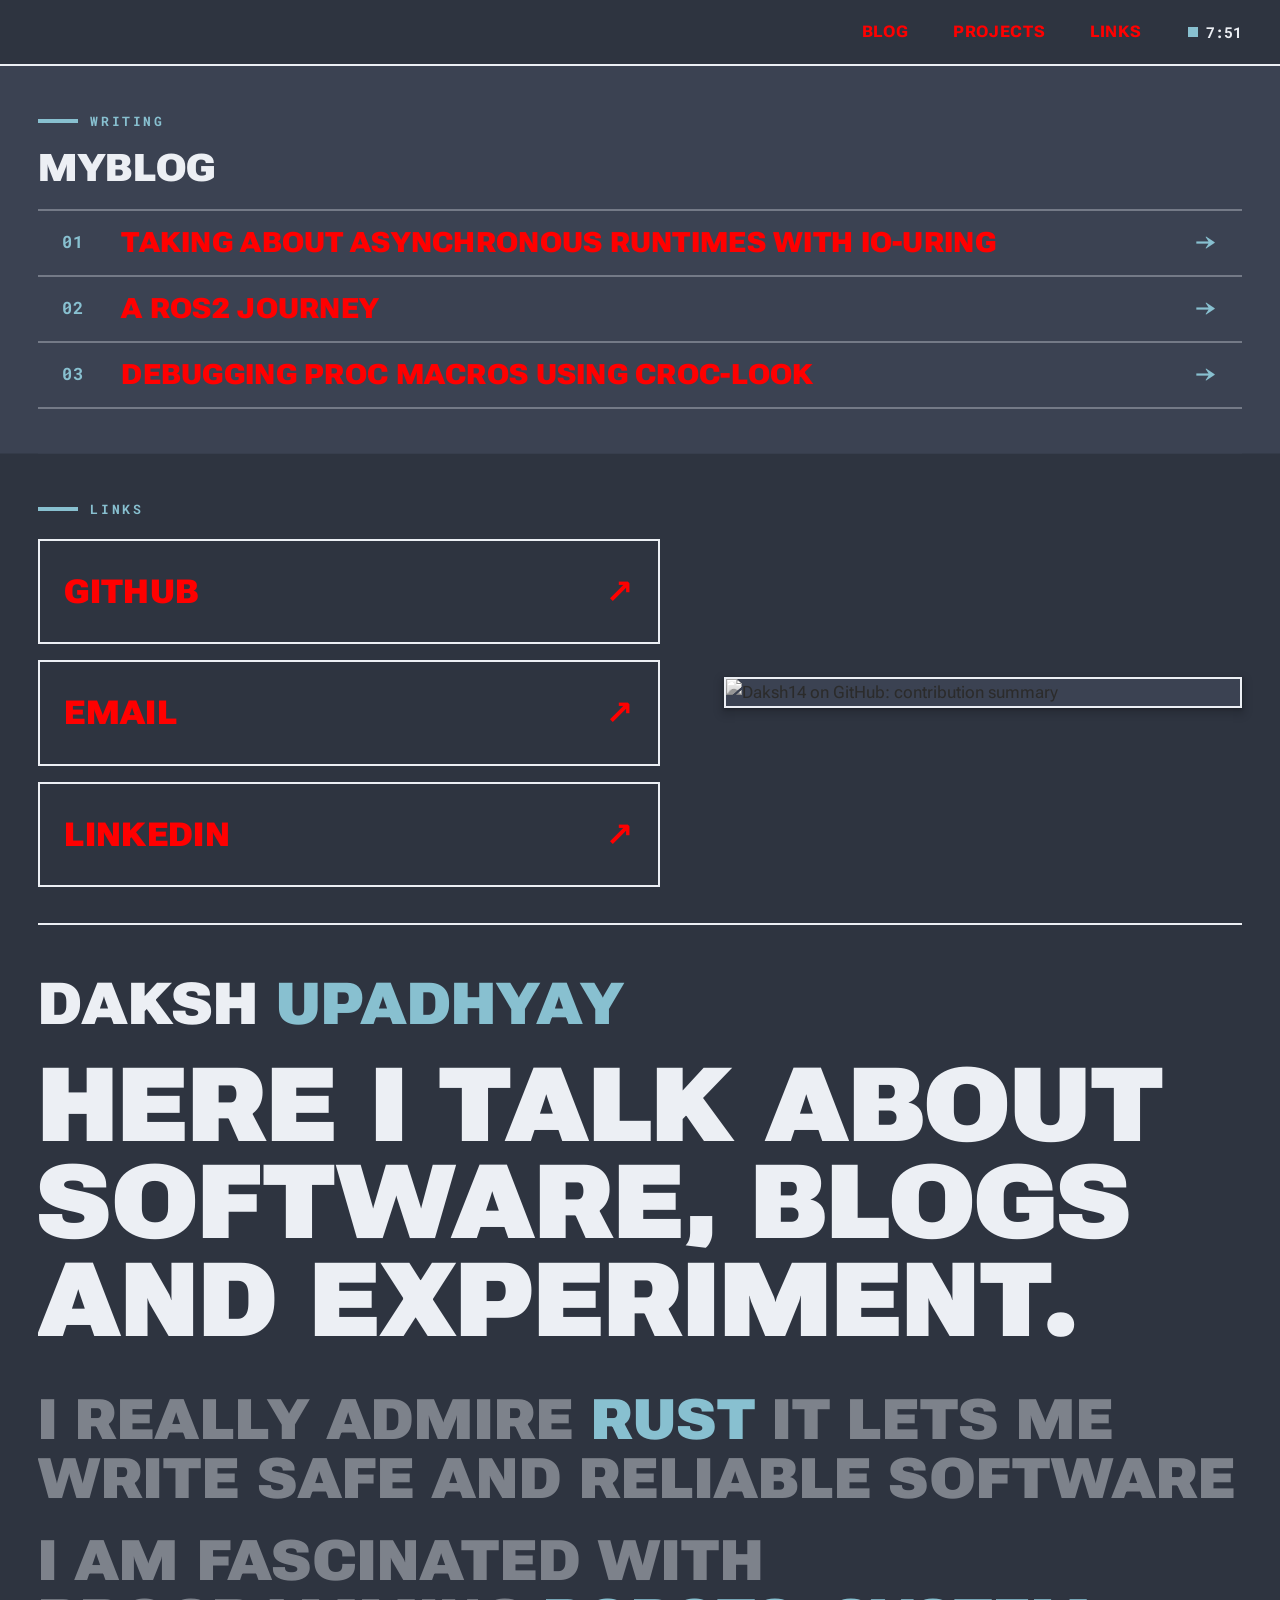
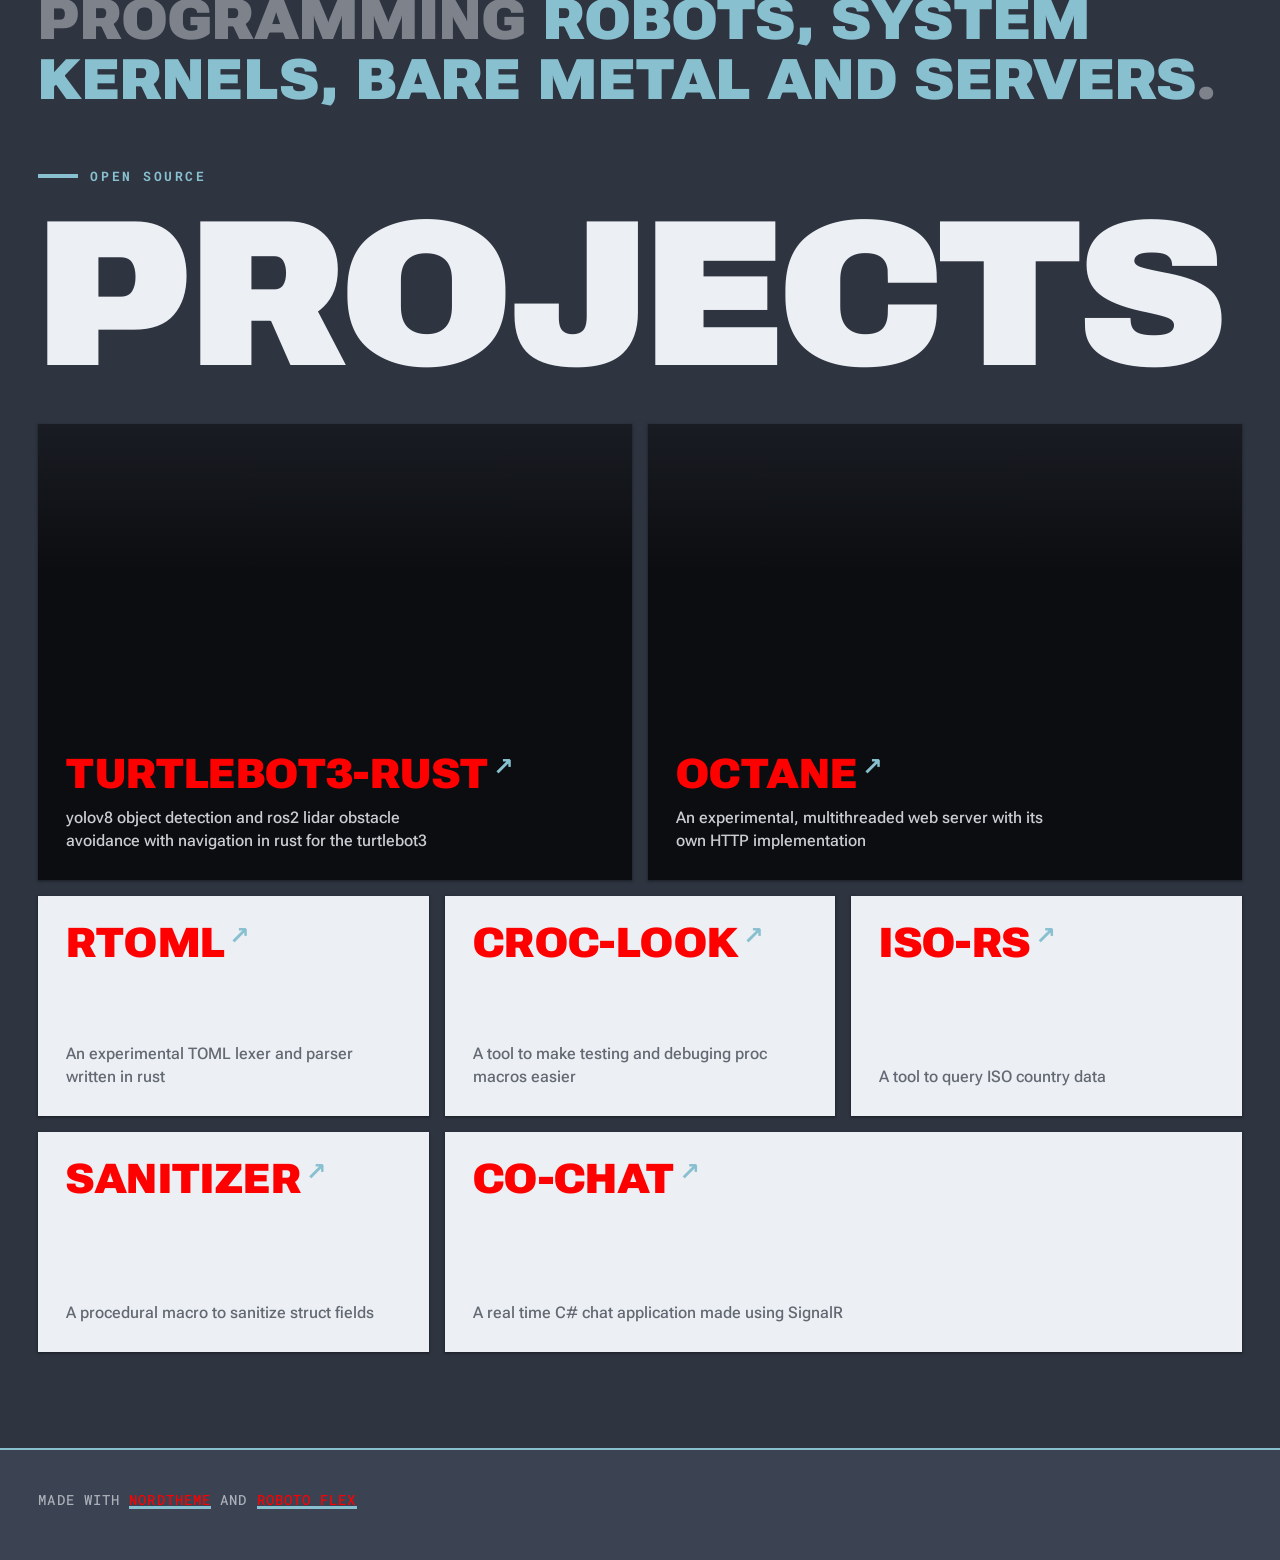
==== commit 7f8fc96a: "Deploying to gh-pages from @ Daksh14/PW@fbd8955755543e8355416ae6c48b752973585049 🚀" ====
--- a/index.html
+++ b/index.html
@@ -53,7 +53,32 @@
   </header>
   <div class="container-lg bg">
     <main>
+      <section class="section first-page first-page-blog" id="blog">
+        <p class="section-eyebrow reveal">Writing</p>
+        <h4 class="main-text reveal">MyBlog</h4>
+        <ul>
+          <li class="reveal"><a href="./blog/ario.html"><span class="num" aria-hidden="true">01</span><span>Taking about Asynchronous runtimes with io-uring</span><span class="arrow" aria-hidden="true">→</span></a></li>
+          <li class="reveal" style="--delay: .08s"><a href="./blog/arj.html"><span class="num" aria-hidden="true">02</span><span>A ros2 journey</span><span class="arrow" aria-hidden="true">→</span></a></li>
+          <li class="reveal" style="--delay: .16s"><a href="./blog/dpmucl.html"><span class="num" aria-hidden="true">03</span><span>Debugging proc macros using croc-look</span><span class="arrow" aria-hidden="true">→</span></a></li>
+        </ul>
+      </section>
+
       <section class="first-page">
+        <div class="intro-para content">
+          <div class="links reveal" id="links">
+            <h2>Links</h2>
+            <div class="link-row">
+              <h3><a href="https://github.com/Daksh14"><span>Github</span><span class="arrow" aria-hidden="true">↗</span></a></h3>
+              <h3><a href="https://mailhide.io/e/pcelTq87"><span>Email</span><span class="arrow" aria-hidden="true">↗</span></a></h3>
+              <h3><a href="https://www.linkedin.com/in/daksh-upadhyay-94a817243/"><span>LinkedIn</span><span class="arrow" aria-hidden="true">↗</span></a></h3>
+            </div>
+          </div>
+          <div class="profile reveal" style="--delay: .1s">
+            <a href="https://github.com/Daksh14">
+              <img src="https://github-profile-summary-cards.vercel.app/api/cards/profile-details?username=daksh14&theme=nord_dark" alt="Daksh14 on GitHub: contribution summary" loading="lazy">
+            </a>
+          </div>
+        </div>
         <div class="hero">
           <h1 class="main-text reveal" aria-label="Daksh Upadhyay">
             Daksh <span class="alt">Upadhyay</span>
@@ -64,29 +89,6 @@
             <p>I am fascinated with programming <em>robots, system kernels, bare metal and servers</em>.</p>
           </div>
         </div>
-        <div class="intro-para content">
-          <div class="links reveal" id="links" style="--delay: .2s">
-            <h2>Links</h2>
-            <div class="link-row">
-              <h3><a href="https://github.com/Daksh14"><span>Github</span><span class="arrow" aria-hidden="true">↗</span></a></h3>
-              <h3><a href="https://mailhide.io/e/pcelTq87"><span>Email</span><span class="arrow" aria-hidden="true">↗</span></a></h3>
-              <h3><a href="https://www.linkedin.com/in/daksh-upadhyay-94a817243/"><span>LinkedIn</span><span class="arrow" aria-hidden="true">↗</span></a></h3>
-            </div>
-          </div>
-          <div class="profile reveal" style="--delay: .3s">
-            <img src="https://github-profile-summary-cards.vercel.app/api/cards/profile-details?username=daksh14&theme=nord_dark" alt="GitHub contribution summary for Daksh14" loading="lazy">
-          </div>
-        </div>
-      </section>
-
-      <section class="section first-page first-page-blog" id="blog">
-        <p class="section-eyebrow reveal">Writing</p>
-        <h4 class="main-text reveal"><span class="fit">MyBlog</span></h4>
-        <ul>
-          <li class="reveal"><a href="./blog/ario.html"><span class="num" aria-hidden="true">01</span><span>Taking about Asynchronous runtimes with io-uring</span><span class="arrow" aria-hidden="true">→</span></a></li>
-          <li class="reveal" style="--delay: .08s"><a href="./blog/arj.html"><span class="num" aria-hidden="true">02</span><span>A ros2 journey</span><span class="arrow" aria-hidden="true">→</span></a></li>
-          <li class="reveal" style="--delay: .16s"><a href="./blog/dpmucl.html"><span class="num" aria-hidden="true">03</span><span>Debugging proc macros using croc-look</span><span class="arrow" aria-hidden="true">→</span></a></li>
-        </ul>
       </section>
 
       <section class="section second-page" id="projects">
--- a/assets/styles/main.css
+++ b/assets/styles/main.css
@@ -1 +1 @@
-.color-1,.color-2,.color-3,.color-4,.color-7{color:inherit}.color-5,.color-6,.color-8{color:#88c0d0}html{box-sizing:border-box;font-size:100%;scroll-behavior:smooth;-webkit-text-size-adjust:100%}*,*:before,*:after{box-sizing:inherit}body{margin:0;padding:0;min-height:100%;overflow-x:hidden;font-family:"Roboto Flex","Roboto",system-ui,-apple-system,sans-serif;font-size:1.0625rem;font-weight:450;line-height:1.6;color:#eceff4;-webkit-font-smoothing:antialiased;-moz-osx-font-smoothing:grayscale;text-rendering:optimizeLegibility}h1,h3,h4,h5{margin:0;padding:0}img,video{max-width:100%}.no-margin-padding{margin:0;padding:0}a{-webkit-text-decoration:none;text-decoration:none;color:inherit}::selection{background:#88c0d0;color:#eceff4}:focus-visible{outline:3px solid #88c0d0;outline-offset:3px}main .second-page .card h1,main .second-page h2,main .first-page-blog li a,main .hero-copy,.main-text{font-family:"Roboto Flex","Roboto",system-ui,-apple-system,sans-serif;font-weight:900;font-variation-settings:"wdth" 120;text-transform:uppercase;line-height:.9;letter-spacing:.01em}main .intro-para .links h2,.section-eyebrow{display:flex;align-items:center;gap:.75rem;margin:0;font-family:"Roboto Mono",ui-monospace,monospace;font-size:.8rem;font-weight:700;letter-spacing:.2em;text-transform:uppercase;color:#88c0d0}main .intro-para .links h2::before,.section-eyebrow::before{content:"";width:2.5rem;height:4px;background:currentColor}main .second-page .card,main .first-page-blog li a,header .center-part a,main .intro-para .links a,button{position:relative;isolation:isolate;overflow:hidden;transition:color .35s cubic-bezier(0.2, 0, 0, 1),box-shadow .35s cubic-bezier(0.2, 0, 0, 1),transform .35s cubic-bezier(0.2, 0, 0, 1)}main .second-page .card::before,main .first-page-blog li a::before,header .center-part a::before,main .intro-para .links a::before,button::before{content:"";position:absolute;inset:0;z-index:-1;background:var(--fill, #88C0D0);transform:scaleY(0);transform-origin:50% 100%;transition:transform .45s cubic-bezier(0.3, 0, 0, 1)}main .second-page .card::after,main .first-page-blog li a::after,header .center-part a::after,main .intro-para .links a::after,button::after{content:"";position:absolute;top:0;bottom:0;left:-60%;width:40%;z-index:1;pointer-events:none;background:linear-gradient(100deg, transparent, rgba(236, 239, 244, 0.45), transparent);transform:skewX(-20deg) translateX(0);opacity:0}main .second-page .card:hover,main .first-page-blog li a:hover,header .center-part a:hover,main .intro-para .links a:hover,button:hover,main .second-page .card:focus-visible,main .first-page-blog li a:focus-visible,header .center-part a:focus-visible,main .intro-para .links a:focus-visible,button:focus-visible{color:var(--on-fill, #2E3440)}main .second-page .card:hover::before,main .first-page-blog li a:hover::before,header .center-part a:hover::before,main .intro-para .links a:hover::before,button:hover::before,main .second-page .card:focus-visible::before,main .first-page-blog li a:focus-visible::before,header .center-part a:focus-visible::before,main .intro-para .links a:focus-visible::before,button:focus-visible::before{transform:scaleY(1)}main .second-page .card:hover::after,main .first-page-blog li a:hover::after,header .center-part a:hover::after,main .intro-para .links a:hover::after,button:hover::after,main .second-page .card:focus-visible::after,main .first-page-blog li a:focus-visible::after,header .center-part a:focus-visible::after,main .intro-para .links a:focus-visible::after,button:focus-visible::after{opacity:1;transform:skewX(-20deg) translateX(450%);transition:transform .8s cubic-bezier(0.2, 0, 0, 1),opacity .2s linear}main .intro-para .links a,button{display:inline-flex;align-items:center;justify-content:space-between;gap:1rem;padding:1rem 1.5rem;border:2px solid #eceff4;border-radius:0;font-family:"Roboto Flex","Roboto",system-ui,-apple-system,sans-serif;font-weight:900;font-variation-settings:"wdth" 120;font-size:clamp(1.25rem,2.6vw,2.25rem);text-transform:uppercase;letter-spacing:.01em;color:#eceff4;--fill: #88C0D0;--on-fill: #2E3440}main .intro-para .links a:hover,button:hover{border-color:#88c0d0}html,.bg{background:#2e3440}body{position:relative}.container-lg.bg{background:rgba(0,0,0,0)}.container-lg{margin:0 auto;padding-right:clamp(1rem,3vw,3rem);padding-left:clamp(1rem,3vw,3rem);width:100%;max-width:1400px}main .first-page-blog{box-shadow:0 0 0 100vmax var(--band-bg);-webkit-clip-path:inset(0 -100vmax);clip-path:inset(0 -100vmax)}.fit{display:block;width:max-content;max-width:none;white-space:nowrap;font-size:min(17vw,15rem)}.main-text{margin:0;color:#eceff4}.main-text .alt{color:#88c0d0}.profile{position:relative;border:2px solid #eceff4;background:#3b4252;box-shadow:0 4px 8px 3px rgba(0,0,0,.15),0 1px 3px rgba(0,0,0,.3);transition:border-color .3s cubic-bezier(0.2, 0, 0, 1),box-shadow .3s cubic-bezier(0.2, 0, 0, 1),transform .3s cubic-bezier(0.2, 0, 0, 1)}.profile img{display:block;width:100%;filter:grayscale(1) contrast(1.15);transition:filter .4s cubic-bezier(0.2, 0, 0, 1)}.profile:hover{border-color:#88c0d0;box-shadow:0 4px 8px 3px rgba(0,0,0,.15),0 1px 3px rgba(0,0,0,.3)}.profile:hover img{filter:none}@media(max-width: 940px){.profile{margin-top:2.5rem}}.section{padding-top:clamp(4rem,10vh,7rem);scroll-margin-top:72px}.section-eyebrow{margin-bottom:1.25rem}hr{height:2px;margin:0;border:0;background:#eceff4}p{font-weight:450}.underline{cursor:pointer;background-image:linear-gradient(#88C0D0, #88C0D0);background-repeat:no-repeat;background-size:100% 3px;background-position:0 100%;transition:background-size .3s cubic-bezier(0.2, 0, 0, 1),color .2s ease}.underline:hover{background-size:100% 100%;color:#2e3440}button{cursor:pointer;background:rgba(0,0,0,0)}.ripple{position:absolute;z-index:2;width:var(--size);height:var(--size);border-radius:50%;background:currentColor;opacity:.28;pointer-events:none;transform:translate(-50%, -50%) scale(0);animation:ripple .6s cubic-bezier(0.2, 0, 0, 1) forwards}header{position:sticky;top:0;z-index:50;width:100%;background:#2e3440;border-bottom:2px solid #eceff4;transition:box-shadow .3s cubic-bezier(0.2, 0, 0, 1),border-color .3s cubic-bezier(0.2, 0, 0, 1)}header.is-scrolled{border-bottom-color:#88c0d0;box-shadow:0 4px 8px 3px rgba(0,0,0,.15),0 1px 3px rgba(0,0,0,.3)}header .parent{display:flex;align-items:center;justify-content:flex-end;gap:1.5rem;height:64px}header .center-part p,header .right-part p{margin:0;white-space:nowrap}header .center-part{display:flex;height:100%}header .center-part a{display:flex;align-items:center;padding:0 1.4rem;font-family:"Roboto Flex","Roboto",system-ui,-apple-system,sans-serif;font-size:1rem;font-weight:800;font-variation-settings:"wdth" 120;text-transform:uppercase;letter-spacing:.04em;color:#eceff4;--fill: #ECEFF4;--on-fill: #2E3440}@media(max-width: 700px){header .center-part a{padding:0 .75rem;font-size:.85rem}}header .right-part p{display:inline-flex;align-items:center;gap:.5rem;font-family:"Roboto Mono",ui-monospace,monospace;font-size:.95rem;font-weight:700;color:#eceff4;font-feature-settings:"tnum";font-variant-numeric:tabular-nums}header .right-part p:not(:empty)::before{content:"";width:10px;height:10px;background:#88c0d0}footer{position:relative;margin-top:6rem;padding:2.5rem 0 3rem;background:#3b4252;border-top:2px solid #88c0d0;font-family:"Roboto Mono",ui-monospace,monospace;font-size:.85rem;font-weight:700;text-transform:uppercase;letter-spacing:.08em;color:rgba(236,239,244,.64)}footer p{margin:0}footer a.underline{color:#eceff4}@media(max-width: 700px){footer{text-align:center}}main .first-page{position:relative;padding-top:clamp(1.5rem,5vh,3.5rem)}main .first-page .main-text{margin:0;font-size:clamp(1.75rem,4.5vw,4rem);line-height:.9}main .hero{display:flex;flex-direction:column;gap:clamp(1rem,3vh,2rem);min-height:calc(100vh - 68px - clamp(1.5rem, 5vh, 3.5rem));min-height:calc(100svh - 68px - clamp(1.5rem, 5vh, 3.5rem));padding-bottom:clamp(1.5rem,4vh,3rem)}main .hero-copy{font-size:clamp(2rem,5.2vw,6rem);line-height:.95;color:rgba(236,239,244,.42)}main .hero-copy p{margin:0 0 .4em;font-weight:inherit}main .hero-copy p:last-child{margin-bottom:0}main .hero-copy p:first-child{color:#eceff4}main .hero-copy p+p{font-size:.55em;line-height:1.05}main .hero-copy em{font-style:normal;color:#88c0d0}.js main .hero-copy{flex:1 1 0;min-height:0;overflow:hidden}main .intro-para{display:grid;grid-template-columns:minmax(0, 1.2fr) minmax(0, 1fr);grid-template-areas:"links profile";column-gap:clamp(2rem,5vw,5rem);row-gap:clamp(2.5rem,6vh,4rem);align-items:end;padding-top:clamp(1.5rem,4vh,2.5rem);border-top:2px solid #eceff4}@media(max-width: 940px){main .intro-para{grid-template-columns:minmax(0, 1fr);grid-template-areas:"links" "profile"}}main .intro-para .profile{grid-area:profile}main .intro-para .links{grid-area:links;scroll-margin-top:80px}main .intro-para .links h2{margin-bottom:1.25rem}main .intro-para .links .link-row{display:grid;grid-template-columns:minmax(0, 1fr);gap:1rem}main .intro-para .links h3{margin:0}main .intro-para .links a{width:100%;padding:1.5rem}main .intro-para .links a::after{z-index:1}main .intro-para .links a>.arrow{transition:transform .35s cubic-bezier(0.2, 0, 0, 1)}main .intro-para .links a:hover>.arrow{transform:translate(4px, -4px)}main .first-page-blog{margin-top:clamp(4rem,10vh,7rem);padding-top:clamp(3rem,8vh,5rem);padding-bottom:clamp(3rem,8vh,5rem);--band-bg: #3B4252;background:var(--band-bg);color:#eceff4}main .first-page-blog .section-eyebrow{color:#88c0d0}main .first-page-blog .main-text{margin:0 0 clamp(1.5rem,4vh,3rem);color:#eceff4}main .first-page-blog ul{list-style:none;margin:0;padding:0;border-top:2px solid rgba(236,239,244,.32);counter-reset:post}main .first-page-blog li{counter-increment:post;border-bottom:2px solid rgba(236,239,244,.32)}main .first-page-blog li a{display:flex;align-items:center;gap:clamp(1rem,3vw,2.5rem);padding:clamp(1.25rem,3vh,2rem) clamp(.75rem,2vw,1.5rem);font-size:clamp(1.4rem,3.6vw,3.25rem);line-height:1;color:#eceff4;--fill: #88C0D0;--on-fill: #2E3440}main .first-page-blog li a>.num{flex-shrink:0;font-family:"Roboto Mono",ui-monospace,monospace;font-size:.4em;font-weight:700;color:#88c0d0}main .first-page-blog li a>.arrow{margin-left:auto;flex-shrink:0;color:#88c0d0;transition:transform .35s cubic-bezier(0.2, 0, 0, 1)}main .first-page-blog li a:hover>.num,main .first-page-blog li a:hover>.arrow{color:#2e3440}main .first-page-blog li a:hover>.arrow{transform:translateX(8px)}main .second-page h2{margin:0 0 clamp(1.5rem,4vh,3rem);color:#eceff4}main .second-page .projects{display:grid;gap:1rem;grid-template-columns:repeat(6, minmax(0, 1fr));grid-auto-rows:minmax(220px, auto)}main .second-page .projects>div{grid-column:span 2;position:relative}main .second-page .projects .turtlebot,main .second-page .projects .octane{grid-column:span 3;grid-row:span 2}main .second-page .projects .turtlebot .card,main .second-page .projects .octane .card{justify-content:flex-end;background-size:cover;background-color:#4c566a;background-blend-mode:luminosity;--fill: rgba(136, 192, 208, 0.88)}main .second-page .projects .turtlebot .card>div,main .second-page .projects .octane .card>div{height:auto}main .second-page .projects .turtlebot .card h3,main .second-page .projects .octane .card h3{margin-top:0;padding-top:.75rem}main .second-page .projects .turtlebot .card>div::before,main .second-page .projects .octane .card>div::before{content:"";position:absolute;inset:-100vh -1.75rem -1.75rem;z-index:-1;background:linear-gradient(180deg, transparent 0%, rgba(0, 0, 0, 0.85) 70%);transition:opacity .4s cubic-bezier(0.2, 0, 0, 1)}main .second-page .projects .turtlebot .card:hover>div::before,main .second-page .projects .octane .card:hover>div::before{opacity:.35}main .second-page .projects .turtlebot .card{background-image:url("https://i.ibb.co/7JmvBCwc/IMG-3799.jpg");background-position:30% 45%}@media(min-width: 941px){main .second-page .projects .co-chat{grid-column:span 4}}main .second-page .projects .octane .card{background-image:url("https://avatars.githubusercontent.com/u/65298932");background-position:50% 30%}@media(max-width: 940px){main .second-page .projects{grid-template-columns:repeat(2, minmax(0, 1fr))}main .second-page .projects>div{grid-column:span 1}main .second-page .projects .turtlebot,main .second-page .projects .octane{grid-column:span 2;grid-row:span 1;min-height:340px}}@media(max-width: 600px){main .second-page .projects{grid-template-columns:minmax(0, 1fr)}main .second-page .projects>div,main .second-page .projects .turtlebot,main .second-page .projects .octane{grid-column:span 1}}main .second-page .card{height:100%;padding:1.75rem;display:flex;flex-direction:column;background:#eceff4;color:#2e3440;box-shadow:0 1px 2px rgba(0,0,0,.3),0 1px 3px 1px rgba(0,0,0,.15);--fill: #88C0D0;--on-fill: #2E3440;transition:color .35s cubic-bezier(0.2, 0, 0, 1),box-shadow .35s cubic-bezier(0.2, 0, 0, 1),transform .35s cubic-bezier(0.2, 0, 0, 1),background-color .35s cubic-bezier(0.2, 0, 0, 1)}main .second-page .card:hover{box-shadow:0 12px 24px 6px rgba(0,0,0,.25),0 6px 10px rgba(0,0,0,.35)}main .second-page .card:hover h3{color:rgba(46,52,64,.72)}main .second-page .card:hover h1 a::after{transform:translate(4px, -4px);color:#2e3440}main .second-page .card>div{position:relative;display:flex;flex-direction:column;height:100%}main .second-page .card br{display:none}main .second-page .card h1{font-size:clamp(1.9rem,3.2vw,3rem);line-height:.95;overflow-wrap:anywhere}main .second-page .card h1 a{background:none}main .second-page .card h1 a::before{content:"";position:absolute;inset:-1.75rem;z-index:3}main .second-page .card h1 a::after{content:"↗";display:inline-block;margin-left:.3rem;font-size:.6em;vertical-align:top;color:#88c0d0;transition:transform .35s cubic-bezier(0.2, 0, 0, 1),color .35s cubic-bezier(0.2, 0, 0, 1)}main .second-page .card h3{display:block;margin-top:auto;padding-top:1.25rem;font-weight:500;font-size:1rem;line-height:1.45;color:rgba(46,52,64,.72);transition:color .35s cubic-bezier(0.2, 0, 0, 1)}main .second-page .turtlebot .card,main .second-page .octane .card{color:#eceff4}main .second-page .turtlebot .card h3,main .second-page .octane .card h3{color:rgba(236,239,244,.85);max-width:44ch}main .second-page .turtlebot .card h1 a::after,main .second-page .octane .card h1 a::after{color:#88c0d0}main .second-page .turtlebot .card:hover,main .second-page .octane .card:hover{color:#2e3440}main .second-page .turtlebot .card:hover h3,main .second-page .octane .card:hover h3{color:rgba(46,52,64,.72)}main .second-page .turtlebot .card:hover h1 a::after,main .second-page .octane .card:hover h1 a::after{color:#2e3440}main .blog-post{padding:clamp(2.5rem,8vh,5rem) 0 2rem}main .blog-post>div{position:relative;max-width:1100px;margin:0 auto;color:rgba(236,239,244,.88);font-size:clamp(1.125rem,1.3vw,1.3rem);line-height:1.75;overflow-wrap:break-word}main .blog-post>div>p.date:first-child{margin:0 0 2.5rem;font-family:"Roboto Mono",ui-monospace,monospace;font-size:.9rem;font-weight:700;text-transform:uppercase;letter-spacing:.08em;color:rgba(236,239,244,.64)}main .blog-post>div>p.date:first-child a{margin-left:.25rem;color:#eceff4}main .blog-post>div>p.date+p.date,main .blog-post>div>p.duration{display:inline-flex;align-items:center;margin:0 .5rem 1.5rem 0;padding:.3rem .85rem;background:#eceff4;color:#2e3440;font-family:"Roboto Mono",ui-monospace,monospace;font-size:.75rem;font-weight:700;text-transform:uppercase;letter-spacing:.06em;line-height:1.6}main .blog-post>div>p.duration{background:#88c0d0;color:#2e3440}main .blog-post .heading{margin:0 0 2.5rem;font-family:"Roboto Flex","Roboto",system-ui,-apple-system,sans-serif;font-size:clamp(2.6rem,8vw,6rem);font-weight:900;font-variation-settings:"wdth" 120;line-height:.92;text-transform:uppercase;letter-spacing:.01em;color:#eceff4}main .blog-post hr{margin:3rem 0}main .blog-post p{margin:0 0 1.4rem}main .blog-post .content{font-weight:450}main .blog-post h1{margin:3.5rem 0 1.25rem;padding-left:1rem;border-left:4px solid #88c0d0;font-family:"Roboto Flex","Roboto",system-ui,-apple-system,sans-serif;font-weight:900;font-variation-settings:"wdth" 120;font-size:clamp(1.7rem,4vw,2.5rem);line-height:1;text-transform:uppercase;color:#eceff4}main .blog-post h1 code{font-size:.6em;vertical-align:middle;text-transform:none}main .blog-post ul{margin:0 0 1.5rem;padding-left:1.5rem;list-style-type:square}main .blog-post ul li{margin-bottom:.6rem}main .blog-post ul li::marker{color:#88c0d0}main .blog-post a.underline,main .blog-post .content a{color:#eceff4}main .blog-post code{font-family:"Roboto Mono",ui-monospace,monospace;font-size:.86em;padding:.1em .4em;background:#4c566a;color:#eceff4}main .blog-post pre{position:relative;margin:1.75rem 0;padding:1.25rem;overflow-x:auto;border:2px solid #eceff4;border-top-width:6px;background:#3b4252;font-size:.85rem;line-height:1.65;white-space:pre}main .blog-post pre code,main .blog-post pre code.hljs{display:block;padding:0;border:0;background:rgba(0,0,0,0);font-size:inherit;overflow-x:visible}main .blog-post video{display:block;width:100%;margin:2rem auto .75rem;border:2px solid #eceff4;box-shadow:0 12px 24px 6px rgba(0,0,0,.25),0 6px 10px rgba(0,0,0,.35)}main .blog-post .center{text-align:center;font-size:.85rem;color:rgba(236,239,244,.64)}main .blog-post .footer-blog{display:flex;align-items:center;justify-content:space-between;flex-wrap:wrap;gap:1rem;margin:3rem 0 1rem;padding-top:1.5rem;border-top:2px solid #eceff4;font-family:"Roboto Mono",ui-monospace,monospace;font-size:.85rem;font-weight:700;text-transform:uppercase}main .blog-post .footer-blog p{margin:0;color:rgba(236,239,244,.64)}main .blog-post .footer-blog span{color:rgba(236,239,244,.64)}main .third-page{padding-top:10px;padding-bottom:10px}a{color:red !important}.read-progress{position:fixed;top:0;left:0;z-index:60;height:3px;width:100%;transform-origin:0 50%;transform:scaleX(var(--progress, 0));background:#88c0d0}@keyframes ripple{to{transform:translate(-50%, -50%) scale(1);opacity:0}}.js .reveal{opacity:0;transform:translateY(32px);transition:opacity .7s cubic-bezier(0.3, 0, 0, 1),transform .7s cubic-bezier(0.3, 0, 0, 1);transition-delay:var(--delay, 0s)}.js .reveal.is-visible{opacity:1;transform:none}@media(prefers-reduced-motion: reduce){html{scroll-behavior:auto}*,*::before,*::after{animation:none !important;transition:none !important}.js .reveal{opacity:1;transform:none}}
+.color-1,.color-2,.color-3,.color-4,.color-7{color:inherit}.color-5,.color-6,.color-8{color:#88c0d0}html{box-sizing:border-box;font-size:100%;scroll-behavior:smooth;-webkit-text-size-adjust:100%}*,*:before,*:after{box-sizing:inherit}body{margin:0;padding:0;min-height:100%;overflow-x:hidden;font-family:"Roboto Flex","Roboto",system-ui,-apple-system,sans-serif;font-size:1.0625rem;font-weight:450;line-height:1.6;color:#eceff4;-webkit-font-smoothing:antialiased;-moz-osx-font-smoothing:grayscale;text-rendering:optimizeLegibility}h1,h3,h4,h5{margin:0;padding:0}img,video{max-width:100%}.no-margin-padding{margin:0;padding:0}a{-webkit-text-decoration:none;text-decoration:none;color:inherit}::selection{background:#88c0d0;color:#eceff4}:focus-visible{outline:3px solid #88c0d0;outline-offset:3px}main .second-page .card h1,main .second-page h2,main .first-page-blog li a,main .hero-copy,.main-text{font-family:"Roboto Flex","Roboto",system-ui,-apple-system,sans-serif;font-weight:900;font-variation-settings:"wdth" 120;text-transform:uppercase;line-height:.9;letter-spacing:.01em}main .intro-para .links h2,.section-eyebrow{display:flex;align-items:center;gap:.75rem;margin:0;font-family:"Roboto Mono",ui-monospace,monospace;font-size:.8rem;font-weight:700;letter-spacing:.2em;text-transform:uppercase;color:#88c0d0}main .intro-para .links h2::before,.section-eyebrow::before{content:"";width:2.5rem;height:4px;background:currentColor}main .second-page .card,main .first-page-blog li a,header .center-part a,main .intro-para .links a,button{position:relative;isolation:isolate;overflow:hidden;transition:color .35s cubic-bezier(0.2, 0, 0, 1),box-shadow .35s cubic-bezier(0.2, 0, 0, 1),transform .35s cubic-bezier(0.2, 0, 0, 1)}main .second-page .card::before,main .first-page-blog li a::before,header .center-part a::before,main .intro-para .links a::before,button::before{content:"";position:absolute;inset:0;z-index:-1;background:var(--fill, #88C0D0);transform:scaleY(0);transform-origin:50% 100%;transition:transform .45s cubic-bezier(0.3, 0, 0, 1)}main .second-page .card::after,main .first-page-blog li a::after,header .center-part a::after,main .intro-para .links a::after,button::after{content:"";position:absolute;top:0;bottom:0;left:-60%;width:40%;z-index:1;pointer-events:none;background:linear-gradient(100deg, transparent, rgba(236, 239, 244, 0.45), transparent);transform:skewX(-20deg) translateX(0);opacity:0}main .second-page .card:hover,main .first-page-blog li a:hover,header .center-part a:hover,main .intro-para .links a:hover,button:hover,main .second-page .card:focus-visible,main .first-page-blog li a:focus-visible,header .center-part a:focus-visible,main .intro-para .links a:focus-visible,button:focus-visible{color:var(--on-fill, #2E3440)}main .second-page .card:hover::before,main .first-page-blog li a:hover::before,header .center-part a:hover::before,main .intro-para .links a:hover::before,button:hover::before,main .second-page .card:focus-visible::before,main .first-page-blog li a:focus-visible::before,header .center-part a:focus-visible::before,main .intro-para .links a:focus-visible::before,button:focus-visible::before{transform:scaleY(1)}main .second-page .card:hover::after,main .first-page-blog li a:hover::after,header .center-part a:hover::after,main .intro-para .links a:hover::after,button:hover::after,main .second-page .card:focus-visible::after,main .first-page-blog li a:focus-visible::after,header .center-part a:focus-visible::after,main .intro-para .links a:focus-visible::after,button:focus-visible::after{opacity:1;transform:skewX(-20deg) translateX(450%);transition:transform .8s cubic-bezier(0.2, 0, 0, 1),opacity .2s linear}main .intro-para .links a,button{display:inline-flex;align-items:center;justify-content:space-between;gap:1rem;padding:1rem 1.5rem;border:2px solid #eceff4;border-radius:0;font-family:"Roboto Flex","Roboto",system-ui,-apple-system,sans-serif;font-weight:900;font-variation-settings:"wdth" 120;font-size:clamp(1.25rem,2.6vw,2.25rem);text-transform:uppercase;letter-spacing:.01em;color:#eceff4;--fill: #88C0D0;--on-fill: #2E3440}main .intro-para .links a:hover,button:hover{border-color:#88c0d0}html,.bg{background:#2e3440}body{position:relative}.container-lg.bg{background:rgba(0,0,0,0)}.container-lg{margin:0 auto;padding-right:clamp(1rem,3vw,3rem);padding-left:clamp(1rem,3vw,3rem);width:100%;max-width:1400px}main .first-page-blog{box-shadow:0 0 0 100vmax var(--band-bg);-webkit-clip-path:inset(0 -100vmax);clip-path:inset(0 -100vmax)}.fit{display:block;width:max-content;max-width:none;white-space:nowrap;font-size:min(17vw,15rem)}.main-text{margin:0;color:#eceff4}.main-text .alt{color:#88c0d0}.profile{position:relative;border:2px solid #eceff4;background:#3b4252;box-shadow:0 4px 8px 3px rgba(0,0,0,.15),0 1px 3px rgba(0,0,0,.3);transition:border-color .3s cubic-bezier(0.2, 0, 0, 1),box-shadow .3s cubic-bezier(0.2, 0, 0, 1),transform .3s cubic-bezier(0.2, 0, 0, 1)}.profile a{display:block}.profile img{display:block;width:100%;filter:grayscale(1) contrast(1.15);transition:filter .4s cubic-bezier(0.2, 0, 0, 1)}.profile:hover,.profile:focus-within{border-color:#88c0d0;box-shadow:0 4px 8px 3px rgba(0,0,0,.15),0 1px 3px rgba(0,0,0,.3)}.profile:hover img,.profile:focus-within img{filter:none}@media(max-width: 940px){.profile{margin-top:2.5rem}}.section{padding-top:clamp(4rem,10vh,7rem);scroll-margin-top:72px}.section-eyebrow{margin-bottom:1.25rem}hr{height:2px;margin:0;border:0;background:#eceff4}p{font-weight:450}.underline{cursor:pointer;background-image:linear-gradient(#88C0D0, #88C0D0);background-repeat:no-repeat;background-size:100% 3px;background-position:0 100%;transition:background-size .3s cubic-bezier(0.2, 0, 0, 1),color .2s ease}.underline:hover{background-size:100% 100%;color:#2e3440}button{cursor:pointer;background:rgba(0,0,0,0)}.ripple{position:absolute;z-index:2;width:var(--size);height:var(--size);border-radius:50%;background:currentColor;opacity:.28;pointer-events:none;transform:translate(-50%, -50%) scale(0);animation:ripple .6s cubic-bezier(0.2, 0, 0, 1) forwards}header{position:sticky;top:0;z-index:50;width:100%;background:#2e3440;border-bottom:2px solid #eceff4;transition:box-shadow .3s cubic-bezier(0.2, 0, 0, 1),border-color .3s cubic-bezier(0.2, 0, 0, 1)}header.is-scrolled{border-bottom-color:#88c0d0;box-shadow:0 4px 8px 3px rgba(0,0,0,.15),0 1px 3px rgba(0,0,0,.3)}header .parent{display:flex;align-items:center;justify-content:flex-end;gap:1.5rem;height:64px}header .center-part p,header .right-part p{margin:0;white-space:nowrap}header .center-part{display:flex;height:100%}header .center-part a{display:flex;align-items:center;padding:0 1.4rem;font-family:"Roboto Flex","Roboto",system-ui,-apple-system,sans-serif;font-size:1rem;font-weight:800;font-variation-settings:"wdth" 120;text-transform:uppercase;letter-spacing:.04em;color:#eceff4;--fill: #ECEFF4;--on-fill: #2E3440}@media(max-width: 700px){header .center-part a{padding:0 .75rem;font-size:.85rem}}header .right-part p{display:inline-flex;align-items:center;gap:.5rem;font-family:"Roboto Mono",ui-monospace,monospace;font-size:.95rem;font-weight:700;color:#eceff4;font-feature-settings:"tnum";font-variant-numeric:tabular-nums}header .right-part p:not(:empty)::before{content:"";width:10px;height:10px;background:#88c0d0}footer{position:relative;margin-top:6rem;padding:2.5rem 0 3rem;background:#3b4252;border-top:2px solid #88c0d0;font-family:"Roboto Mono",ui-monospace,monospace;font-size:.85rem;font-weight:700;text-transform:uppercase;letter-spacing:.08em;color:rgba(236,239,244,.64)}footer p{margin:0}footer a.underline{color:#eceff4}@media(max-width: 700px){footer{text-align:center}}main .first-page{position:relative;padding-top:clamp(1.5rem,5vh,3.5rem)}main .first-page .main-text{margin:0;font-size:clamp(1.75rem,4.5vw,4rem);line-height:.9}main .hero{display:flex;flex-direction:column;gap:clamp(1rem,3vh,2rem);min-height:calc(100vh - 68px - clamp(1.5rem, 5vh, 3.5rem));min-height:calc(100svh - 68px - clamp(1.5rem, 5vh, 3.5rem));padding-bottom:clamp(1.5rem,4vh,3rem)}main .hero-copy{font-size:clamp(2rem,5.2vw,6rem);line-height:.95;color:rgba(236,239,244,.42)}main .hero-copy p{margin:0 0 .4em;font-weight:inherit}main .hero-copy p:last-child{margin-bottom:0}main .hero-copy p:first-child{color:#eceff4}main .hero-copy p+p{font-size:.55em;line-height:1.05}main .hero-copy em{font-style:normal;color:#88c0d0}.js main .hero-copy{flex:1 1 0;min-height:0;overflow:hidden}main .intro-para{display:grid;grid-template-columns:minmax(0, 1.2fr) minmax(0, 1fr);grid-template-areas:"links profile";column-gap:clamp(2rem,5vw,5rem);row-gap:clamp(2.5rem,6vh,4rem);align-items:end;margin-bottom:clamp(2rem,6vh,4rem);padding-bottom:clamp(1.5rem,4vh,2.5rem);border-bottom:2px solid #eceff4}@media(max-width: 940px){main .intro-para{grid-template-columns:minmax(0, 1fr);grid-template-areas:"links" "profile"}}main .intro-para .profile{grid-area:profile;align-self:center}main .intro-para .links{grid-area:links;scroll-margin-top:80px}main .intro-para .links h2{margin-bottom:1.25rem}main .intro-para .links .link-row{display:grid;grid-template-columns:minmax(0, 1fr);gap:1rem}main .intro-para .links h3{margin:0}main .intro-para .links a{width:100%;padding:1.5rem}main .intro-para .links a::after{z-index:1}main .intro-para .links a>.arrow{transition:transform .35s cubic-bezier(0.2, 0, 0, 1)}main .intro-para .links a:hover>.arrow{transform:translate(4px, -4px)}main .first-page-blog{padding-top:clamp(1.75rem,5vh,3rem);padding-bottom:clamp(1.75rem,5vh,3rem);--band-bg: #3B4252;background:var(--band-bg);color:#eceff4}main .first-page-blog .section-eyebrow{color:#88c0d0}main .first-page-blog .main-text{margin:.75rem 0 clamp(1rem,2.5vh,1.75rem);font-size:clamp(1.5rem,3vw,2.5rem);color:#eceff4}main .first-page-blog ul{list-style:none;margin:0;padding:0;border-top:2px solid rgba(236,239,244,.32);counter-reset:post}main .first-page-blog li{counter-increment:post;border-bottom:2px solid rgba(236,239,244,.32)}main .first-page-blog li a{display:flex;align-items:center;gap:clamp(1rem,3vw,2.5rem);padding:clamp(.85rem,2vh,1.25rem) clamp(.75rem,2vw,1.5rem);font-size:clamp(1.1rem,2.2vw,1.75rem);line-height:1;color:#eceff4;--fill: #88C0D0;--on-fill: #2E3440}main .first-page-blog li a>.num{flex-shrink:0;font-family:"Roboto Mono",ui-monospace,monospace;font-size:.6em;font-weight:700;color:#88c0d0}main .first-page-blog li a>.arrow{margin-left:auto;flex-shrink:0;color:#88c0d0;transition:transform .35s cubic-bezier(0.2, 0, 0, 1)}main .first-page-blog li a:hover>.num,main .first-page-blog li a:hover>.arrow{color:#2e3440}main .first-page-blog li a:hover>.arrow{transform:translateX(8px)}main .second-page{padding-top:0}main .second-page h2{margin:0 0 clamp(1.5rem,4vh,3rem);color:#eceff4}main .second-page .projects{display:grid;gap:1rem;grid-template-columns:repeat(6, minmax(0, 1fr));grid-auto-rows:minmax(220px, auto)}main .second-page .projects>div{grid-column:span 2;position:relative}main .second-page .projects .turtlebot,main .second-page .projects .octane{grid-column:span 3;grid-row:span 2}main .second-page .projects .turtlebot .card,main .second-page .projects .octane .card{justify-content:flex-end;background-size:cover;background-color:#4c566a;background-blend-mode:luminosity;--fill: rgba(136, 192, 208, 0.88)}main .second-page .projects .turtlebot .card>div,main .second-page .projects .octane .card>div{height:auto}main .second-page .projects .turtlebot .card h3,main .second-page .projects .octane .card h3{margin-top:0;padding-top:.75rem}main .second-page .projects .turtlebot .card>div::before,main .second-page .projects .octane .card>div::before{content:"";position:absolute;inset:-100vh -1.75rem -1.75rem;z-index:-1;background:linear-gradient(180deg, transparent 0%, rgba(0, 0, 0, 0.85) 70%);transition:opacity .4s cubic-bezier(0.2, 0, 0, 1)}main .second-page .projects .turtlebot .card:hover>div::before,main .second-page .projects .octane .card:hover>div::before{opacity:.35}main .second-page .projects .turtlebot .card{background-image:url("https://i.ibb.co/7JmvBCwc/IMG-3799.jpg");background-position:30% 45%}@media(min-width: 941px){main .second-page .projects .co-chat{grid-column:span 4}}main .second-page .projects .octane .card{background-image:url("https://avatars.githubusercontent.com/u/65298932");background-position:50% 30%}@media(max-width: 940px){main .second-page .projects{grid-template-columns:repeat(2, minmax(0, 1fr))}main .second-page .projects>div{grid-column:span 1}main .second-page .projects .turtlebot,main .second-page .projects .octane{grid-column:span 2;grid-row:span 1;min-height:340px}}@media(max-width: 600px){main .second-page .projects{grid-template-columns:minmax(0, 1fr)}main .second-page .projects>div,main .second-page .projects .turtlebot,main .second-page .projects .octane{grid-column:span 1}}main .second-page .card{height:100%;padding:1.75rem;display:flex;flex-direction:column;background:#eceff4;color:#2e3440;box-shadow:0 1px 2px rgba(0,0,0,.3),0 1px 3px 1px rgba(0,0,0,.15);--fill: #88C0D0;--on-fill: #2E3440;transition:color .35s cubic-bezier(0.2, 0, 0, 1),box-shadow .35s cubic-bezier(0.2, 0, 0, 1),transform .35s cubic-bezier(0.2, 0, 0, 1),background-color .35s cubic-bezier(0.2, 0, 0, 1)}main .second-page .card:hover{box-shadow:0 12px 24px 6px rgba(0,0,0,.25),0 6px 10px rgba(0,0,0,.35)}main .second-page .card:hover h3{color:rgba(46,52,64,.72)}main .second-page .card:hover h1 a::after{transform:translate(4px, -4px);color:#2e3440}main .second-page .card>div{position:relative;display:flex;flex-direction:column;height:100%}main .second-page .card br{display:none}main .second-page .card h1{font-size:clamp(1.9rem,3.2vw,3rem);line-height:.95;overflow-wrap:anywhere}main .second-page .card h1 a{background:none}main .second-page .card h1 a::before{content:"";position:absolute;inset:-1.75rem;z-index:3}main .second-page .card h1 a::after{content:"↗";display:inline-block;margin-left:.3rem;font-size:.6em;vertical-align:top;color:#88c0d0;transition:transform .35s cubic-bezier(0.2, 0, 0, 1),color .35s cubic-bezier(0.2, 0, 0, 1)}main .second-page .card h3{display:block;margin-top:auto;padding-top:1.25rem;font-weight:500;font-size:1rem;line-height:1.45;color:rgba(46,52,64,.72);transition:color .35s cubic-bezier(0.2, 0, 0, 1)}main .second-page .turtlebot .card,main .second-page .octane .card{color:#eceff4}main .second-page .turtlebot .card h3,main .second-page .octane .card h3{color:rgba(236,239,244,.85);max-width:44ch}main .second-page .turtlebot .card h1 a::after,main .second-page .octane .card h1 a::after{color:#88c0d0}main .second-page .turtlebot .card:hover,main .second-page .octane .card:hover{color:#2e3440}main .second-page .turtlebot .card:hover h3,main .second-page .octane .card:hover h3{color:rgba(46,52,64,.72)}main .second-page .turtlebot .card:hover h1 a::after,main .second-page .octane .card:hover h1 a::after{color:#2e3440}main .blog-post{padding:clamp(2.5rem,8vh,5rem) 0 2rem}main .blog-post>div{position:relative;max-width:1100px;margin:0 auto;color:rgba(236,239,244,.88);font-size:clamp(1.125rem,1.3vw,1.3rem);line-height:1.75;overflow-wrap:break-word}main .blog-post>div>p.date:first-child{margin:0 0 2.5rem;font-family:"Roboto Mono",ui-monospace,monospace;font-size:.9rem;font-weight:700;text-transform:uppercase;letter-spacing:.08em;color:rgba(236,239,244,.64)}main .blog-post>div>p.date:first-child a{margin-left:.25rem;color:#eceff4}main .blog-post>div>p.date+p.date,main .blog-post>div>p.duration{display:inline-flex;align-items:center;margin:0 .5rem 1.5rem 0;padding:.3rem .85rem;background:#eceff4;color:#2e3440;font-family:"Roboto Mono",ui-monospace,monospace;font-size:.75rem;font-weight:700;text-transform:uppercase;letter-spacing:.06em;line-height:1.6}main .blog-post>div>p.duration{background:#88c0d0;color:#2e3440}main .blog-post .heading{margin:0 0 2.5rem;font-family:"Roboto Flex","Roboto",system-ui,-apple-system,sans-serif;font-size:clamp(2.2rem,6vw,4.5rem);font-weight:900;font-variation-settings:"wdth" 120;line-height:.92;text-transform:uppercase;letter-spacing:.01em;color:#eceff4}main .blog-post hr{margin:3rem 0}main .blog-post p{margin:0 0 1.4rem}main .blog-post blockquote{margin:0 0 1.75rem;padding:1rem 1.25rem;border-left:4px solid #88c0d0;background:#3b4252;color:#eceff4}main .blog-post blockquote.skip-to{display:flex;align-items:center;justify-content:space-between;flex-wrap:wrap;gap:.75rem 1.5rem}main .blog-post .skip-link{flex-shrink:0;padding:.4rem .9rem;border:2px solid #88c0d0;font-family:"Roboto Mono",ui-monospace,monospace;font-size:.75rem;font-weight:700;text-transform:uppercase;letter-spacing:.06em;line-height:1.6;transition:background-color .2s cubic-bezier(0.2, 0, 0, 1)}main .blog-post .skip-link span{color:#88c0d0;transition:color .2s cubic-bezier(0.2, 0, 0, 1)}main .blog-post .skip-link:hover,main .blog-post .skip-link:focus-visible{background:#88c0d0}main .blog-post .skip-link:hover span,main .blog-post .skip-link:focus-visible span{color:#2e3440}main .blog-post [id]{scroll-margin-top:80px}main .blog-post .content{font-weight:450}main .blog-post h1{margin:3.5rem 0 1.25rem;padding-left:1rem;border-left:4px solid #88c0d0;font-family:"Roboto Flex","Roboto",system-ui,-apple-system,sans-serif;font-weight:900;font-variation-settings:"wdth" 120;font-size:clamp(1.7rem,4vw,2.5rem);line-height:1;text-transform:uppercase;color:#eceff4}main .blog-post h1 code{font-size:.6em;vertical-align:middle;text-transform:none}main .blog-post ul{margin:0 0 1.5rem;padding-left:1.5rem;list-style-type:square}main .blog-post ul li{margin-bottom:.6rem}main .blog-post ul li::marker{color:#88c0d0}main .blog-post a.underline,main .blog-post .content a{color:#eceff4}main .blog-post code{font-family:"Roboto Mono",ui-monospace,monospace;font-size:.86em;padding:.1em .4em;background:#4c566a;color:#eceff4}main .blog-post pre{position:relative;margin:1.75rem 0;padding:1.25rem;overflow-x:auto;border:2px solid #eceff4;border-top-width:6px;background:#3b4252;font-size:.85rem;line-height:1.65;white-space:pre}main .blog-post pre code,main .blog-post pre code.hljs{display:block;padding:0;border:0;background:rgba(0,0,0,0);font-size:inherit;overflow-x:visible}main .blog-post pre .hljs-comment{color:rgba(236,239,244,.64)}main .blog-post video{display:block;width:100%;margin:2rem auto .75rem;border:2px solid #eceff4;box-shadow:0 12px 24px 6px rgba(0,0,0,.25),0 6px 10px rgba(0,0,0,.35)}main .blog-post .center{text-align:center;font-size:.85rem;color:rgba(236,239,244,.64)}main .blog-post .footer-blog{display:flex;align-items:center;justify-content:space-between;flex-wrap:wrap;gap:1rem;margin:3rem 0 1rem;padding-top:1.5rem;border-top:2px solid #eceff4;font-family:"Roboto Mono",ui-monospace,monospace;font-size:.85rem;font-weight:700;text-transform:uppercase}main .blog-post .footer-blog p{margin:0;color:rgba(236,239,244,.64)}main .blog-post .footer-blog span{color:rgba(236,239,244,.64)}main .third-page{padding-top:10px;padding-bottom:10px}a{color:red !important}.read-progress{position:fixed;top:0;left:0;z-index:60;height:3px;width:100%;transform-origin:0 50%;transform:scaleX(var(--progress, 0));background:#88c0d0}@keyframes ripple{to{transform:translate(-50%, -50%) scale(1);opacity:0}}.js .reveal{opacity:0;transform:translateY(32px);transition:opacity .7s cubic-bezier(0.3, 0, 0, 1),transform .7s cubic-bezier(0.3, 0, 0, 1);transition-delay:var(--delay, 0s)}.js .reveal.is-visible{opacity:1;transform:none}@media(prefers-reduced-motion: reduce){html{scroll-behavior:auto}*,*::before,*::after{animation:none !important;transition:none !important}.js .reveal{opacity:1;transform:none}}
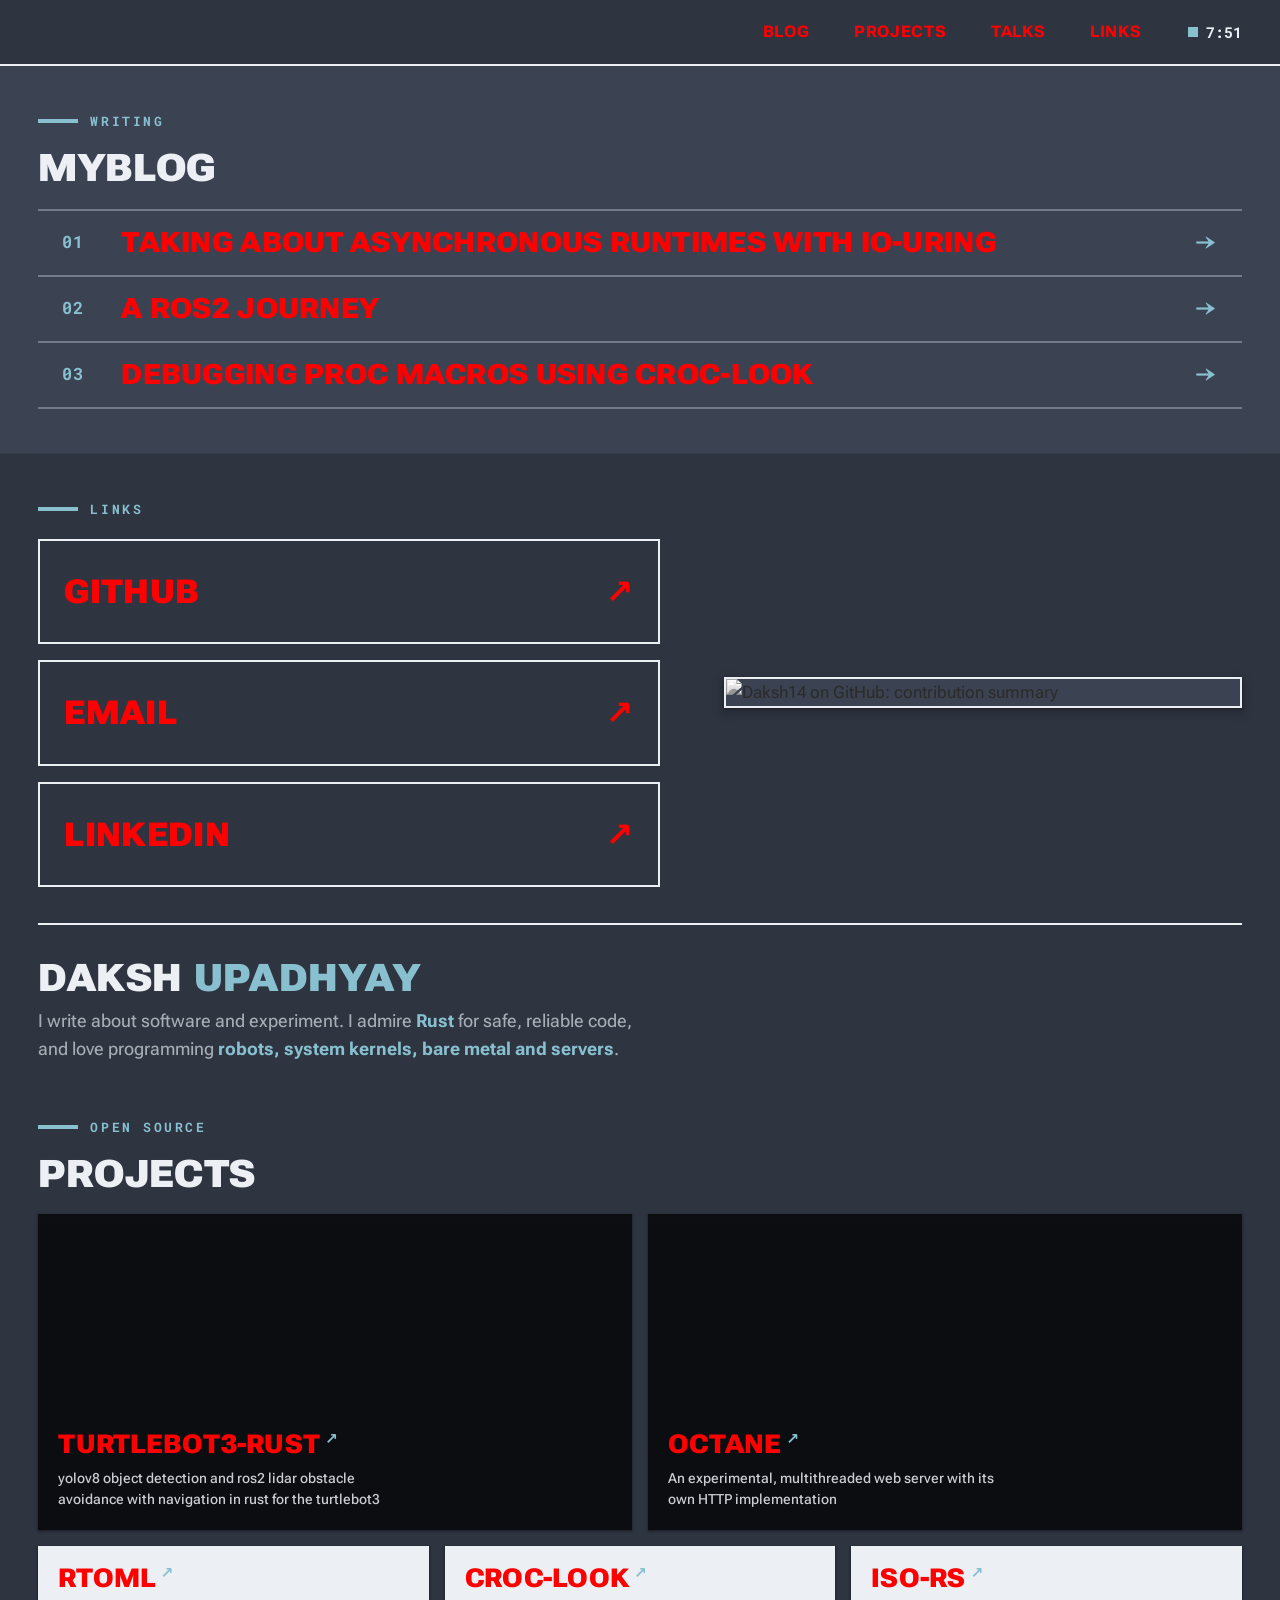
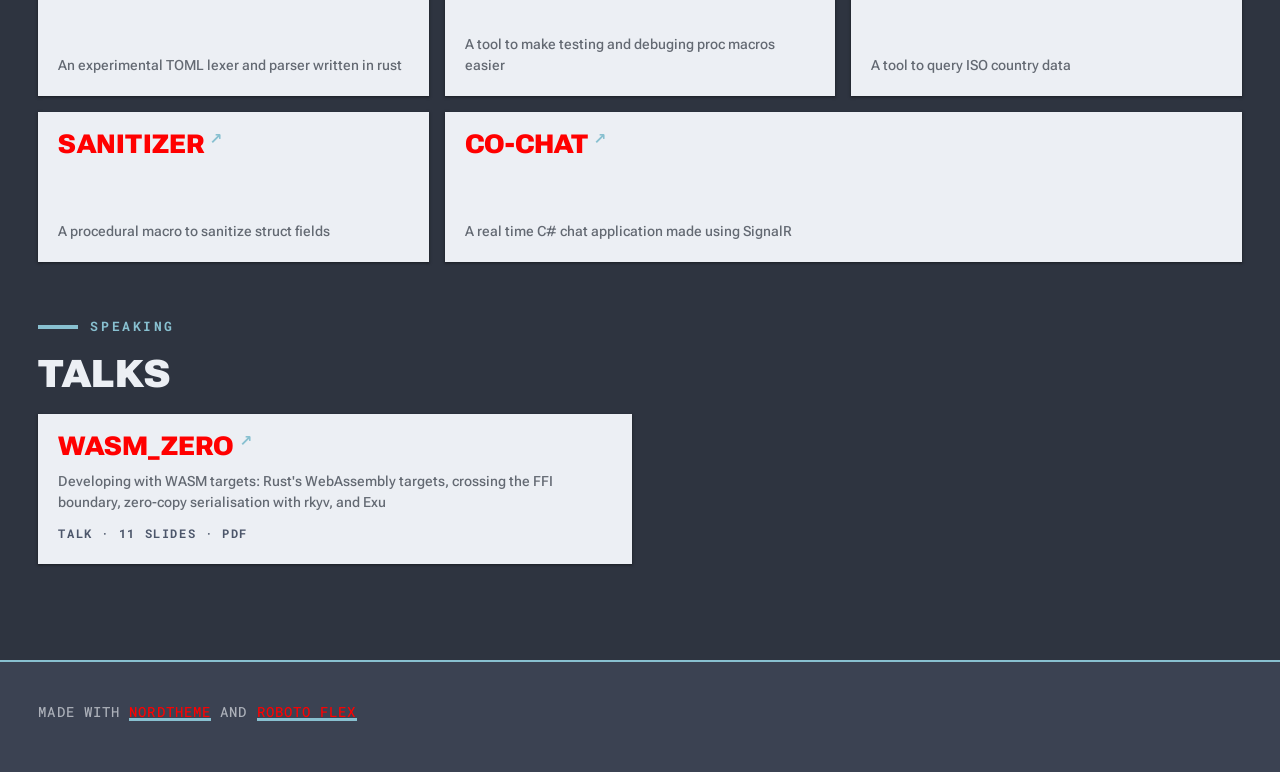
==== commit 47a4e033: "Deploying to gh-pages from @ Daksh14/PW@0621c8c2db02391e674fe3440fa294c8287cf126 🚀" ====
--- a/index.html
+++ b/index.html
@@ -44,6 +44,7 @@
       <nav class="center-part" aria-label="Sections">
         <a href="#blog">blog</a>
         <a href="#projects">projects</a>
+        <a href="#talks">talks</a>
         <a href="#links">links</a>
       </nav>
       <div class="right-part">
@@ -79,21 +80,17 @@
             </a>
           </div>
         </div>
-        <div class="hero">
-          <h1 class="main-text reveal" aria-label="Daksh Upadhyay">
+        <div class="intro reveal">
+          <h1 class="main-text" aria-label="Daksh Upadhyay">
             Daksh <span class="alt">Upadhyay</span>
           </h1>
-          <div class="hero-copy reveal" style="--delay: .1s">
-            <p>Here I talk about software, blogs and experiment.</p>
-            <p>I really admire <em>rust</em> it lets me write safe and reliable software</p>
-            <p>I am fascinated with programming <em>robots, system kernels, bare metal and servers</em>.</p>
-          </div>
+          <p>I write about software and experiment. I admire <em>Rust</em> for safe, reliable code, and love programming <em>robots, system kernels, bare metal and servers</em>.</p>
         </div>
       </section>
 
       <section class="section second-page" id="projects">
         <p class="section-eyebrow reveal">Open source</p>
-        <h2 class="reveal"><span class="fit">Projects</span></h2>
+        <h2 class="reveal">Projects</h2>
         <div class="projects">
           <div class="turtlebot reveal">
             <div class="card">
@@ -148,6 +145,22 @@
               <div>
                 <h1><a href="https://github.com/Daksh14/Co-Chat">Co-Chat</a></h1>
                 <h3>A real time C# chat application made using SignalR</h3>
+              </div>
+            </div>
+          </div>
+        </div>
+      </section>
+
+      <section class="section second-page talks" id="talks">
+        <p class="section-eyebrow reveal">Speaking</p>
+        <h2 class="reveal">Talks</h2>
+        <div class="projects">
+          <div class="wasm-zero reveal">
+            <div class="card">
+              <div>
+                <h1><a href="./wasm_talk/">wasm_zero</a></h1>
+                <h3>Developing with WASM targets: Rust's WebAssembly targets, crossing the FFI boundary, zero-copy serialisation with rkyv, and Exu</h3>
+                <p class="card-meta">Talk &middot; 11 slides &middot; PDF</p>
               </div>
             </div>
           </div>
--- a/assets/styles/main.css
+++ b/assets/styles/main.css
@@ -1 +1 @@
-.color-1,.color-2,.color-3,.color-4,.color-7{color:inherit}.color-5,.color-6,.color-8{color:#88c0d0}html{box-sizing:border-box;font-size:100%;scroll-behavior:smooth;-webkit-text-size-adjust:100%}*,*:before,*:after{box-sizing:inherit}body{margin:0;padding:0;min-height:100%;overflow-x:hidden;font-family:"Roboto Flex","Roboto",system-ui,-apple-system,sans-serif;font-size:1.0625rem;font-weight:450;line-height:1.6;color:#eceff4;-webkit-font-smoothing:antialiased;-moz-osx-font-smoothing:grayscale;text-rendering:optimizeLegibility}h1,h3,h4,h5{margin:0;padding:0}img,video{max-width:100%}.no-margin-padding{margin:0;padding:0}a{-webkit-text-decoration:none;text-decoration:none;color:inherit}::selection{background:#88c0d0;color:#eceff4}:focus-visible{outline:3px solid #88c0d0;outline-offset:3px}main .second-page .card h1,main .second-page h2,main .first-page-blog li a,main .hero-copy,.main-text{font-family:"Roboto Flex","Roboto",system-ui,-apple-system,sans-serif;font-weight:900;font-variation-settings:"wdth" 120;text-transform:uppercase;line-height:.9;letter-spacing:.01em}main .intro-para .links h2,.section-eyebrow{display:flex;align-items:center;gap:.75rem;margin:0;font-family:"Roboto Mono",ui-monospace,monospace;font-size:.8rem;font-weight:700;letter-spacing:.2em;text-transform:uppercase;color:#88c0d0}main .intro-para .links h2::before,.section-eyebrow::before{content:"";width:2.5rem;height:4px;background:currentColor}main .second-page .card,main .first-page-blog li a,header .center-part a,main .intro-para .links a,button{position:relative;isolation:isolate;overflow:hidden;transition:color .35s cubic-bezier(0.2, 0, 0, 1),box-shadow .35s cubic-bezier(0.2, 0, 0, 1),transform .35s cubic-bezier(0.2, 0, 0, 1)}main .second-page .card::before,main .first-page-blog li a::before,header .center-part a::before,main .intro-para .links a::before,button::before{content:"";position:absolute;inset:0;z-index:-1;background:var(--fill, #88C0D0);transform:scaleY(0);transform-origin:50% 100%;transition:transform .45s cubic-bezier(0.3, 0, 0, 1)}main .second-page .card::after,main .first-page-blog li a::after,header .center-part a::after,main .intro-para .links a::after,button::after{content:"";position:absolute;top:0;bottom:0;left:-60%;width:40%;z-index:1;pointer-events:none;background:linear-gradient(100deg, transparent, rgba(236, 239, 244, 0.45), transparent);transform:skewX(-20deg) translateX(0);opacity:0}main .second-page .card:hover,main .first-page-blog li a:hover,header .center-part a:hover,main .intro-para .links a:hover,button:hover,main .second-page .card:focus-visible,main .first-page-blog li a:focus-visible,header .center-part a:focus-visible,main .intro-para .links a:focus-visible,button:focus-visible{color:var(--on-fill, #2E3440)}main .second-page .card:hover::before,main .first-page-blog li a:hover::before,header .center-part a:hover::before,main .intro-para .links a:hover::before,button:hover::before,main .second-page .card:focus-visible::before,main .first-page-blog li a:focus-visible::before,header .center-part a:focus-visible::before,main .intro-para .links a:focus-visible::before,button:focus-visible::before{transform:scaleY(1)}main .second-page .card:hover::after,main .first-page-blog li a:hover::after,header .center-part a:hover::after,main .intro-para .links a:hover::after,button:hover::after,main .second-page .card:focus-visible::after,main .first-page-blog li a:focus-visible::after,header .center-part a:focus-visible::after,main .intro-para .links a:focus-visible::after,button:focus-visible::after{opacity:1;transform:skewX(-20deg) translateX(450%);transition:transform .8s cubic-bezier(0.2, 0, 0, 1),opacity .2s linear}main .intro-para .links a,button{display:inline-flex;align-items:center;justify-content:space-between;gap:1rem;padding:1rem 1.5rem;border:2px solid #eceff4;border-radius:0;font-family:"Roboto Flex","Roboto",system-ui,-apple-system,sans-serif;font-weight:900;font-variation-settings:"wdth" 120;font-size:clamp(1.25rem,2.6vw,2.25rem);text-transform:uppercase;letter-spacing:.01em;color:#eceff4;--fill: #88C0D0;--on-fill: #2E3440}main .intro-para .links a:hover,button:hover{border-color:#88c0d0}html,.bg{background:#2e3440}body{position:relative}.container-lg.bg{background:rgba(0,0,0,0)}.container-lg{margin:0 auto;padding-right:clamp(1rem,3vw,3rem);padding-left:clamp(1rem,3vw,3rem);width:100%;max-width:1400px}main .first-page-blog{box-shadow:0 0 0 100vmax var(--band-bg);-webkit-clip-path:inset(0 -100vmax);clip-path:inset(0 -100vmax)}.fit{display:block;width:max-content;max-width:none;white-space:nowrap;font-size:min(17vw,15rem)}.main-text{margin:0;color:#eceff4}.main-text .alt{color:#88c0d0}.profile{position:relative;border:2px solid #eceff4;background:#3b4252;box-shadow:0 4px 8px 3px rgba(0,0,0,.15),0 1px 3px rgba(0,0,0,.3);transition:border-color .3s cubic-bezier(0.2, 0, 0, 1),box-shadow .3s cubic-bezier(0.2, 0, 0, 1),transform .3s cubic-bezier(0.2, 0, 0, 1)}.profile a{display:block}.profile img{display:block;width:100%;filter:grayscale(1) contrast(1.15);transition:filter .4s cubic-bezier(0.2, 0, 0, 1)}.profile:hover,.profile:focus-within{border-color:#88c0d0;box-shadow:0 4px 8px 3px rgba(0,0,0,.15),0 1px 3px rgba(0,0,0,.3)}.profile:hover img,.profile:focus-within img{filter:none}@media(max-width: 940px){.profile{margin-top:2.5rem}}.section{padding-top:clamp(4rem,10vh,7rem);scroll-margin-top:72px}.section-eyebrow{margin-bottom:1.25rem}hr{height:2px;margin:0;border:0;background:#eceff4}p{font-weight:450}.underline{cursor:pointer;background-image:linear-gradient(#88C0D0, #88C0D0);background-repeat:no-repeat;background-size:100% 3px;background-position:0 100%;transition:background-size .3s cubic-bezier(0.2, 0, 0, 1),color .2s ease}.underline:hover{background-size:100% 100%;color:#2e3440}button{cursor:pointer;background:rgba(0,0,0,0)}.ripple{position:absolute;z-index:2;width:var(--size);height:var(--size);border-radius:50%;background:currentColor;opacity:.28;pointer-events:none;transform:translate(-50%, -50%) scale(0);animation:ripple .6s cubic-bezier(0.2, 0, 0, 1) forwards}header{position:sticky;top:0;z-index:50;width:100%;background:#2e3440;border-bottom:2px solid #eceff4;transition:box-shadow .3s cubic-bezier(0.2, 0, 0, 1),border-color .3s cubic-bezier(0.2, 0, 0, 1)}header.is-scrolled{border-bottom-color:#88c0d0;box-shadow:0 4px 8px 3px rgba(0,0,0,.15),0 1px 3px rgba(0,0,0,.3)}header .parent{display:flex;align-items:center;justify-content:flex-end;gap:1.5rem;height:64px}header .center-part p,header .right-part p{margin:0;white-space:nowrap}header .center-part{display:flex;height:100%}header .center-part a{display:flex;align-items:center;padding:0 1.4rem;font-family:"Roboto Flex","Roboto",system-ui,-apple-system,sans-serif;font-size:1rem;font-weight:800;font-variation-settings:"wdth" 120;text-transform:uppercase;letter-spacing:.04em;color:#eceff4;--fill: #ECEFF4;--on-fill: #2E3440}@media(max-width: 700px){header .center-part a{padding:0 .75rem;font-size:.85rem}}header .right-part p{display:inline-flex;align-items:center;gap:.5rem;font-family:"Roboto Mono",ui-monospace,monospace;font-size:.95rem;font-weight:700;color:#eceff4;font-feature-settings:"tnum";font-variant-numeric:tabular-nums}header .right-part p:not(:empty)::before{content:"";width:10px;height:10px;background:#88c0d0}footer{position:relative;margin-top:6rem;padding:2.5rem 0 3rem;background:#3b4252;border-top:2px solid #88c0d0;font-family:"Roboto Mono",ui-monospace,monospace;font-size:.85rem;font-weight:700;text-transform:uppercase;letter-spacing:.08em;color:rgba(236,239,244,.64)}footer p{margin:0}footer a.underline{color:#eceff4}@media(max-width: 700px){footer{text-align:center}}main .first-page{position:relative;padding-top:clamp(1.5rem,5vh,3.5rem)}main .first-page .main-text{margin:0;font-size:clamp(1.75rem,4.5vw,4rem);line-height:.9}main .hero{display:flex;flex-direction:column;gap:clamp(1rem,3vh,2rem);min-height:calc(100vh - 68px - clamp(1.5rem, 5vh, 3.5rem));min-height:calc(100svh - 68px - clamp(1.5rem, 5vh, 3.5rem));padding-bottom:clamp(1.5rem,4vh,3rem)}main .hero-copy{font-size:clamp(2rem,5.2vw,6rem);line-height:.95;color:rgba(236,239,244,.42)}main .hero-copy p{margin:0 0 .4em;font-weight:inherit}main .hero-copy p:last-child{margin-bottom:0}main .hero-copy p:first-child{color:#eceff4}main .hero-copy p+p{font-size:.55em;line-height:1.05}main .hero-copy em{font-style:normal;color:#88c0d0}.js main .hero-copy{flex:1 1 0;min-height:0;overflow:hidden}main .intro-para{display:grid;grid-template-columns:minmax(0, 1.2fr) minmax(0, 1fr);grid-template-areas:"links profile";column-gap:clamp(2rem,5vw,5rem);row-gap:clamp(2.5rem,6vh,4rem);align-items:end;margin-bottom:clamp(2rem,6vh,4rem);padding-bottom:clamp(1.5rem,4vh,2.5rem);border-bottom:2px solid #eceff4}@media(max-width: 940px){main .intro-para{grid-template-columns:minmax(0, 1fr);grid-template-areas:"links" "profile"}}main .intro-para .profile{grid-area:profile;align-self:center}main .intro-para .links{grid-area:links;scroll-margin-top:80px}main .intro-para .links h2{margin-bottom:1.25rem}main .intro-para .links .link-row{display:grid;grid-template-columns:minmax(0, 1fr);gap:1rem}main .intro-para .links h3{margin:0}main .intro-para .links a{width:100%;padding:1.5rem}main .intro-para .links a::after{z-index:1}main .intro-para .links a>.arrow{transition:transform .35s cubic-bezier(0.2, 0, 0, 1)}main .intro-para .links a:hover>.arrow{transform:translate(4px, -4px)}main .first-page-blog{padding-top:clamp(1.75rem,5vh,3rem);padding-bottom:clamp(1.75rem,5vh,3rem);--band-bg: #3B4252;background:var(--band-bg);color:#eceff4}main .first-page-blog .section-eyebrow{color:#88c0d0}main .first-page-blog .main-text{margin:.75rem 0 clamp(1rem,2.5vh,1.75rem);font-size:clamp(1.5rem,3vw,2.5rem);color:#eceff4}main .first-page-blog ul{list-style:none;margin:0;padding:0;border-top:2px solid rgba(236,239,244,.32);counter-reset:post}main .first-page-blog li{counter-increment:post;border-bottom:2px solid rgba(236,239,244,.32)}main .first-page-blog li a{display:flex;align-items:center;gap:clamp(1rem,3vw,2.5rem);padding:clamp(.85rem,2vh,1.25rem) clamp(.75rem,2vw,1.5rem);font-size:clamp(1.1rem,2.2vw,1.75rem);line-height:1;color:#eceff4;--fill: #88C0D0;--on-fill: #2E3440}main .first-page-blog li a>.num{flex-shrink:0;font-family:"Roboto Mono",ui-monospace,monospace;font-size:.6em;font-weight:700;color:#88c0d0}main .first-page-blog li a>.arrow{margin-left:auto;flex-shrink:0;color:#88c0d0;transition:transform .35s cubic-bezier(0.2, 0, 0, 1)}main .first-page-blog li a:hover>.num,main .first-page-blog li a:hover>.arrow{color:#2e3440}main .first-page-blog li a:hover>.arrow{transform:translateX(8px)}main .second-page{padding-top:0}main .second-page h2{margin:0 0 clamp(1.5rem,4vh,3rem);color:#eceff4}main .second-page .projects{display:grid;gap:1rem;grid-template-columns:repeat(6, minmax(0, 1fr));grid-auto-rows:minmax(220px, auto)}main .second-page .projects>div{grid-column:span 2;position:relative}main .second-page .projects .turtlebot,main .second-page .projects .octane{grid-column:span 3;grid-row:span 2}main .second-page .projects .turtlebot .card,main .second-page .projects .octane .card{justify-content:flex-end;background-size:cover;background-color:#4c566a;background-blend-mode:luminosity;--fill: rgba(136, 192, 208, 0.88)}main .second-page .projects .turtlebot .card>div,main .second-page .projects .octane .card>div{height:auto}main .second-page .projects .turtlebot .card h3,main .second-page .projects .octane .card h3{margin-top:0;padding-top:.75rem}main .second-page .projects .turtlebot .card>div::before,main .second-page .projects .octane .card>div::before{content:"";position:absolute;inset:-100vh -1.75rem -1.75rem;z-index:-1;background:linear-gradient(180deg, transparent 0%, rgba(0, 0, 0, 0.85) 70%);transition:opacity .4s cubic-bezier(0.2, 0, 0, 1)}main .second-page .projects .turtlebot .card:hover>div::before,main .second-page .projects .octane .card:hover>div::before{opacity:.35}main .second-page .projects .turtlebot .card{background-image:url("https://i.ibb.co/7JmvBCwc/IMG-3799.jpg");background-position:30% 45%}@media(min-width: 941px){main .second-page .projects .co-chat{grid-column:span 4}}main .second-page .projects .octane .card{background-image:url("https://avatars.githubusercontent.com/u/65298932");background-position:50% 30%}@media(max-width: 940px){main .second-page .projects{grid-template-columns:repeat(2, minmax(0, 1fr))}main .second-page .projects>div{grid-column:span 1}main .second-page .projects .turtlebot,main .second-page .projects .octane{grid-column:span 2;grid-row:span 1;min-height:340px}}@media(max-width: 600px){main .second-page .projects{grid-template-columns:minmax(0, 1fr)}main .second-page .projects>div,main .second-page .projects .turtlebot,main .second-page .projects .octane{grid-column:span 1}}main .second-page .card{height:100%;padding:1.75rem;display:flex;flex-direction:column;background:#eceff4;color:#2e3440;box-shadow:0 1px 2px rgba(0,0,0,.3),0 1px 3px 1px rgba(0,0,0,.15);--fill: #88C0D0;--on-fill: #2E3440;transition:color .35s cubic-bezier(0.2, 0, 0, 1),box-shadow .35s cubic-bezier(0.2, 0, 0, 1),transform .35s cubic-bezier(0.2, 0, 0, 1),background-color .35s cubic-bezier(0.2, 0, 0, 1)}main .second-page .card:hover{box-shadow:0 12px 24px 6px rgba(0,0,0,.25),0 6px 10px rgba(0,0,0,.35)}main .second-page .card:hover h3{color:rgba(46,52,64,.72)}main .second-page .card:hover h1 a::after{transform:translate(4px, -4px);color:#2e3440}main .second-page .card>div{position:relative;display:flex;flex-direction:column;height:100%}main .second-page .card br{display:none}main .second-page .card h1{font-size:clamp(1.9rem,3.2vw,3rem);line-height:.95;overflow-wrap:anywhere}main .second-page .card h1 a{background:none}main .second-page .card h1 a::before{content:"";position:absolute;inset:-1.75rem;z-index:3}main .second-page .card h1 a::after{content:"↗";display:inline-block;margin-left:.3rem;font-size:.6em;vertical-align:top;color:#88c0d0;transition:transform .35s cubic-bezier(0.2, 0, 0, 1),color .35s cubic-bezier(0.2, 0, 0, 1)}main .second-page .card h3{display:block;margin-top:auto;padding-top:1.25rem;font-weight:500;font-size:1rem;line-height:1.45;color:rgba(46,52,64,.72);transition:color .35s cubic-bezier(0.2, 0, 0, 1)}main .second-page .turtlebot .card,main .second-page .octane .card{color:#eceff4}main .second-page .turtlebot .card h3,main .second-page .octane .card h3{color:rgba(236,239,244,.85);max-width:44ch}main .second-page .turtlebot .card h1 a::after,main .second-page .octane .card h1 a::after{color:#88c0d0}main .second-page .turtlebot .card:hover,main .second-page .octane .card:hover{color:#2e3440}main .second-page .turtlebot .card:hover h3,main .second-page .octane .card:hover h3{color:rgba(46,52,64,.72)}main .second-page .turtlebot .card:hover h1 a::after,main .second-page .octane .card:hover h1 a::after{color:#2e3440}main .blog-post{padding:clamp(2.5rem,8vh,5rem) 0 2rem}main .blog-post>div{position:relative;max-width:1100px;margin:0 auto;color:rgba(236,239,244,.88);font-size:clamp(1.125rem,1.3vw,1.3rem);line-height:1.75;overflow-wrap:break-word}main .blog-post>div>p.date:first-child{margin:0 0 2.5rem;font-family:"Roboto Mono",ui-monospace,monospace;font-size:.9rem;font-weight:700;text-transform:uppercase;letter-spacing:.08em;color:rgba(236,239,244,.64)}main .blog-post>div>p.date:first-child a{margin-left:.25rem;color:#eceff4}main .blog-post>div>p.date+p.date,main .blog-post>div>p.duration{display:inline-flex;align-items:center;margin:0 .5rem 1.5rem 0;padding:.3rem .85rem;background:#eceff4;color:#2e3440;font-family:"Roboto Mono",ui-monospace,monospace;font-size:.75rem;font-weight:700;text-transform:uppercase;letter-spacing:.06em;line-height:1.6}main .blog-post>div>p.duration{background:#88c0d0;color:#2e3440}main .blog-post .heading{margin:0 0 2.5rem;font-family:"Roboto Flex","Roboto",system-ui,-apple-system,sans-serif;font-size:clamp(2.2rem,6vw,4.5rem);font-weight:900;font-variation-settings:"wdth" 120;line-height:.92;text-transform:uppercase;letter-spacing:.01em;color:#eceff4}main .blog-post hr{margin:3rem 0}main .blog-post p{margin:0 0 1.4rem}main .blog-post blockquote{margin:0 0 1.75rem;padding:1rem 1.25rem;border-left:4px solid #88c0d0;background:#3b4252;color:#eceff4}main .blog-post blockquote.skip-to{display:flex;align-items:center;justify-content:space-between;flex-wrap:wrap;gap:.75rem 1.5rem}main .blog-post .skip-link{flex-shrink:0;padding:.4rem .9rem;border:2px solid #88c0d0;font-family:"Roboto Mono",ui-monospace,monospace;font-size:.75rem;font-weight:700;text-transform:uppercase;letter-spacing:.06em;line-height:1.6;transition:background-color .2s cubic-bezier(0.2, 0, 0, 1)}main .blog-post .skip-link span{color:#88c0d0;transition:color .2s cubic-bezier(0.2, 0, 0, 1)}main .blog-post .skip-link:hover,main .blog-post .skip-link:focus-visible{background:#88c0d0}main .blog-post .skip-link:hover span,main .blog-post .skip-link:focus-visible span{color:#2e3440}main .blog-post [id]{scroll-margin-top:80px}main .blog-post .content{font-weight:450}main .blog-post h1{margin:3.5rem 0 1.25rem;padding-left:1rem;border-left:4px solid #88c0d0;font-family:"Roboto Flex","Roboto",system-ui,-apple-system,sans-serif;font-weight:900;font-variation-settings:"wdth" 120;font-size:clamp(1.7rem,4vw,2.5rem);line-height:1;text-transform:uppercase;color:#eceff4}main .blog-post h1 code{font-size:.6em;vertical-align:middle;text-transform:none}main .blog-post ul{margin:0 0 1.5rem;padding-left:1.5rem;list-style-type:square}main .blog-post ul li{margin-bottom:.6rem}main .blog-post ul li::marker{color:#88c0d0}main .blog-post a.underline,main .blog-post .content a{color:#eceff4}main .blog-post code{font-family:"Roboto Mono",ui-monospace,monospace;font-size:.86em;padding:.1em .4em;background:#4c566a;color:#eceff4}main .blog-post pre{position:relative;margin:1.75rem 0;padding:1.25rem;overflow-x:auto;border:2px solid #eceff4;border-top-width:6px;background:#3b4252;font-size:.85rem;line-height:1.65;white-space:pre}main .blog-post pre code,main .blog-post pre code.hljs{display:block;padding:0;border:0;background:rgba(0,0,0,0);font-size:inherit;overflow-x:visible}main .blog-post pre .hljs-comment{color:rgba(236,239,244,.64)}main .blog-post video{display:block;width:100%;margin:2rem auto .75rem;border:2px solid #eceff4;box-shadow:0 12px 24px 6px rgba(0,0,0,.25),0 6px 10px rgba(0,0,0,.35)}main .blog-post .center{text-align:center;font-size:.85rem;color:rgba(236,239,244,.64)}main .blog-post .footer-blog{display:flex;align-items:center;justify-content:space-between;flex-wrap:wrap;gap:1rem;margin:3rem 0 1rem;padding-top:1.5rem;border-top:2px solid #eceff4;font-family:"Roboto Mono",ui-monospace,monospace;font-size:.85rem;font-weight:700;text-transform:uppercase}main .blog-post .footer-blog p{margin:0;color:rgba(236,239,244,.64)}main .blog-post .footer-blog span{color:rgba(236,239,244,.64)}main .third-page{padding-top:10px;padding-bottom:10px}a{color:red !important}.read-progress{position:fixed;top:0;left:0;z-index:60;height:3px;width:100%;transform-origin:0 50%;transform:scaleX(var(--progress, 0));background:#88c0d0}@keyframes ripple{to{transform:translate(-50%, -50%) scale(1);opacity:0}}.js .reveal{opacity:0;transform:translateY(32px);transition:opacity .7s cubic-bezier(0.3, 0, 0, 1),transform .7s cubic-bezier(0.3, 0, 0, 1);transition-delay:var(--delay, 0s)}.js .reveal.is-visible{opacity:1;transform:none}@media(prefers-reduced-motion: reduce){html{scroll-behavior:auto}*,*::before,*::after{animation:none !important;transition:none !important}.js .reveal{opacity:1;transform:none}}
+.color-1,.color-2,.color-3,.color-4,.color-7{color:inherit}.color-5,.color-6,.color-8{color:#88c0d0}html{box-sizing:border-box;font-size:100%;scroll-behavior:smooth;-webkit-text-size-adjust:100%}*,*:before,*:after{box-sizing:inherit}body{margin:0;padding:0;min-height:100%;overflow-x:hidden;font-family:"Roboto Flex","Roboto",system-ui,-apple-system,sans-serif;font-size:1.0625rem;font-weight:450;line-height:1.6;color:#eceff4;-webkit-font-smoothing:antialiased;-moz-osx-font-smoothing:grayscale;text-rendering:optimizeLegibility}h1,h3,h4,h5{margin:0;padding:0}img,video{max-width:100%}.no-margin-padding{margin:0;padding:0}a{-webkit-text-decoration:none;text-decoration:none;color:inherit}::selection{background:#88c0d0;color:#eceff4}:focus-visible{outline:3px solid #88c0d0;outline-offset:3px}main .second-page .card h1,main .second-page h2,main .first-page-blog li a,.main-text{font-family:"Roboto Flex","Roboto",system-ui,-apple-system,sans-serif;font-weight:900;font-variation-settings:"wdth" 120;text-transform:uppercase;line-height:.9;letter-spacing:.01em}main .intro-para .links h2,.section-eyebrow{display:flex;align-items:center;gap:.75rem;margin:0;font-family:"Roboto Mono",ui-monospace,monospace;font-size:.8rem;font-weight:700;letter-spacing:.2em;text-transform:uppercase;color:#88c0d0}main .intro-para .links h2::before,.section-eyebrow::before{content:"";width:2.5rem;height:4px;background:currentColor}main .second-page .card,main .first-page-blog li a,header .center-part a,main .intro-para .links a,button{position:relative;isolation:isolate;overflow:hidden;transition:color .35s cubic-bezier(0.2, 0, 0, 1),box-shadow .35s cubic-bezier(0.2, 0, 0, 1),transform .35s cubic-bezier(0.2, 0, 0, 1)}main .second-page .card::before,main .first-page-blog li a::before,header .center-part a::before,main .intro-para .links a::before,button::before{content:"";position:absolute;inset:0;z-index:-1;background:var(--fill, #88C0D0);transform:scaleY(0);transform-origin:50% 100%;transition:transform .45s cubic-bezier(0.3, 0, 0, 1)}main .second-page .card::after,main .first-page-blog li a::after,header .center-part a::after,main .intro-para .links a::after,button::after{content:"";position:absolute;top:0;bottom:0;left:-60%;width:40%;z-index:1;pointer-events:none;background:linear-gradient(100deg, transparent, rgba(236, 239, 244, 0.45), transparent);transform:skewX(-20deg) translateX(0);opacity:0}main .second-page .card:hover,main .first-page-blog li a:hover,header .center-part a:hover,main .intro-para .links a:hover,button:hover,main .second-page .card:focus-visible,main .first-page-blog li a:focus-visible,header .center-part a:focus-visible,main .intro-para .links a:focus-visible,button:focus-visible{color:var(--on-fill, #2E3440)}main .second-page .card:hover::before,main .first-page-blog li a:hover::before,header .center-part a:hover::before,main .intro-para .links a:hover::before,button:hover::before,main .second-page .card:focus-visible::before,main .first-page-blog li a:focus-visible::before,header .center-part a:focus-visible::before,main .intro-para .links a:focus-visible::before,button:focus-visible::before{transform:scaleY(1)}main .second-page .card:hover::after,main .first-page-blog li a:hover::after,header .center-part a:hover::after,main .intro-para .links a:hover::after,button:hover::after,main .second-page .card:focus-visible::after,main .first-page-blog li a:focus-visible::after,header .center-part a:focus-visible::after,main .intro-para .links a:focus-visible::after,button:focus-visible::after{opacity:1;transform:skewX(-20deg) translateX(450%);transition:transform .8s cubic-bezier(0.2, 0, 0, 1),opacity .2s linear}main .intro-para .links a,button{display:inline-flex;align-items:center;justify-content:space-between;gap:1rem;padding:1rem 1.5rem;border:2px solid #eceff4;border-radius:0;font-family:"Roboto Flex","Roboto",system-ui,-apple-system,sans-serif;font-weight:900;font-variation-settings:"wdth" 120;font-size:clamp(1.25rem,2.6vw,2.25rem);text-transform:uppercase;letter-spacing:.01em;color:#eceff4;--fill: #88C0D0;--on-fill: #2E3440}main .intro-para .links a:hover,button:hover{border-color:#88c0d0}html,.bg{background:#2e3440}body{position:relative}.container-lg.bg{background:rgba(0,0,0,0)}.container-lg{margin:0 auto;padding-right:clamp(1rem,3vw,3rem);padding-left:clamp(1rem,3vw,3rem);width:100%;max-width:1400px}main .first-page-blog{box-shadow:0 0 0 100vmax var(--band-bg);-webkit-clip-path:inset(0 -100vmax);clip-path:inset(0 -100vmax)}.main-text{margin:0;color:#eceff4}.main-text .alt{color:#88c0d0}.profile{position:relative;border:2px solid #eceff4;background:#3b4252;box-shadow:0 4px 8px 3px rgba(0,0,0,.15),0 1px 3px rgba(0,0,0,.3);transition:border-color .3s cubic-bezier(0.2, 0, 0, 1),box-shadow .3s cubic-bezier(0.2, 0, 0, 1),transform .3s cubic-bezier(0.2, 0, 0, 1)}.profile a{display:block}.profile img{display:block;width:100%;filter:grayscale(1) contrast(1.15);transition:filter .4s cubic-bezier(0.2, 0, 0, 1)}.profile:hover,.profile:focus-within{border-color:#88c0d0;box-shadow:0 4px 8px 3px rgba(0,0,0,.15),0 1px 3px rgba(0,0,0,.3)}.profile:hover img,.profile:focus-within img{filter:none}@media(max-width: 940px){.profile{margin-top:2.5rem}}.section{padding-top:clamp(4rem,10vh,7rem);scroll-margin-top:72px}.section-eyebrow{margin-bottom:1.25rem}hr{height:2px;margin:0;border:0;background:#eceff4}p{font-weight:450}.underline{cursor:pointer;background-image:linear-gradient(#88C0D0, #88C0D0);background-repeat:no-repeat;background-size:100% 3px;background-position:0 100%;transition:background-size .3s cubic-bezier(0.2, 0, 0, 1),color .2s ease}.underline:hover{background-size:100% 100%;color:#2e3440}button{cursor:pointer;background:rgba(0,0,0,0)}.ripple{position:absolute;z-index:2;width:var(--size);height:var(--size);border-radius:50%;background:currentColor;opacity:.28;pointer-events:none;transform:translate(-50%, -50%) scale(0);animation:ripple .6s cubic-bezier(0.2, 0, 0, 1) forwards}header{position:sticky;top:0;z-index:50;width:100%;background:#2e3440;border-bottom:2px solid #eceff4;transition:box-shadow .3s cubic-bezier(0.2, 0, 0, 1),border-color .3s cubic-bezier(0.2, 0, 0, 1)}header.is-scrolled{border-bottom-color:#88c0d0;box-shadow:0 4px 8px 3px rgba(0,0,0,.15),0 1px 3px rgba(0,0,0,.3)}header .parent{display:flex;align-items:center;justify-content:flex-end;gap:1.5rem;height:64px}header .center-part p,header .right-part p{margin:0;white-space:nowrap}header .center-part{display:flex;height:100%}header .center-part a{display:flex;align-items:center;padding:0 1.4rem;font-family:"Roboto Flex","Roboto",system-ui,-apple-system,sans-serif;font-size:1rem;font-weight:800;font-variation-settings:"wdth" 120;text-transform:uppercase;letter-spacing:.04em;color:#eceff4;--fill: #ECEFF4;--on-fill: #2E3440}@media(max-width: 700px){header .center-part a{padding:0 .75rem;font-size:.85rem}}@media(max-width: 480px){header .center-part a{padding:0 .5rem;font-size:.78rem;letter-spacing:.02em}}@media(max-width: 480px){header .parent{gap:.75rem}}@media(max-width: 359px){header .right-part{display:none}}header .right-part p{display:inline-flex;align-items:center;gap:.5rem;font-family:"Roboto Mono",ui-monospace,monospace;font-size:.95rem;font-weight:700;color:#eceff4;font-feature-settings:"tnum";font-variant-numeric:tabular-nums}header .right-part p:not(:empty)::before{content:"";width:10px;height:10px;background:#88c0d0}footer{position:relative;margin-top:6rem;padding:2.5rem 0 3rem;background:#3b4252;border-top:2px solid #88c0d0;font-family:"Roboto Mono",ui-monospace,monospace;font-size:.85rem;font-weight:700;text-transform:uppercase;letter-spacing:.08em;color:rgba(236,239,244,.64)}footer p{margin:0}footer a.underline{color:#eceff4}@media(max-width: 700px){footer{text-align:center}}main .first-page{position:relative;padding-top:clamp(1.5rem,5vh,3.5rem)}main .first-page .main-text{margin:0;font-size:clamp(1.75rem,4.5vw,4rem);line-height:.9}main .intro{display:flex;flex-direction:column;gap:.75rem}main .intro .main-text{font-size:clamp(1.5rem,3vw,2.5rem)}main .intro p{margin:0;max-width:60ch;font-size:clamp(1rem,1.4vw,1.15rem);line-height:1.55;color:rgba(236,239,244,.64)}main .intro em{font-style:normal;font-weight:700;color:#88c0d0}main .intro-para{display:grid;grid-template-columns:minmax(0, 1.2fr) minmax(0, 1fr);grid-template-areas:"links profile";column-gap:clamp(2rem,5vw,5rem);row-gap:clamp(2.5rem,6vh,4rem);align-items:end;margin-bottom:clamp(1.5rem,4vh,2.5rem);padding-bottom:clamp(1.5rem,4vh,2.5rem);border-bottom:2px solid #eceff4}@media(max-width: 940px){main .intro-para{grid-template-columns:minmax(0, 1fr);grid-template-areas:"links" "profile"}}main .intro-para .profile{grid-area:profile;align-self:center}main .intro-para .links{grid-area:links;scroll-margin-top:80px}main .intro-para .links h2{margin-bottom:1.25rem}main .intro-para .links .link-row{display:grid;grid-template-columns:minmax(0, 1fr);gap:1rem}main .intro-para .links h3{margin:0}main .intro-para .links a{width:100%;padding:1.5rem}main .intro-para .links a::after{z-index:1}main .intro-para .links a>.arrow{transition:transform .35s cubic-bezier(0.2, 0, 0, 1)}main .intro-para .links a:hover>.arrow{transform:translate(4px, -4px)}main .first-page-blog{padding-top:clamp(1.75rem,5vh,3rem);padding-bottom:clamp(1.75rem,5vh,3rem);--band-bg: #3B4252;background:var(--band-bg);color:#eceff4}main .first-page-blog .section-eyebrow{color:#88c0d0}main .first-page-blog .main-text{margin:.75rem 0 clamp(1rem,2.5vh,1.75rem);font-size:clamp(1.5rem,3vw,2.5rem);color:#eceff4}main .first-page-blog ul{list-style:none;margin:0;padding:0;border-top:2px solid rgba(236,239,244,.32);counter-reset:post}main .first-page-blog li{counter-increment:post;border-bottom:2px solid rgba(236,239,244,.32)}main .first-page-blog li a{display:flex;align-items:center;gap:clamp(1rem,3vw,2.5rem);padding:clamp(.85rem,2vh,1.25rem) clamp(.75rem,2vw,1.5rem);font-size:clamp(1.1rem,2.2vw,1.75rem);line-height:1;color:#eceff4;--fill: #88C0D0;--on-fill: #2E3440}main .first-page-blog li a>.num{flex-shrink:0;font-family:"Roboto Mono",ui-monospace,monospace;font-size:.6em;font-weight:700;color:#88c0d0}main .first-page-blog li a>.arrow{margin-left:auto;flex-shrink:0;color:#88c0d0;transition:transform .35s cubic-bezier(0.2, 0, 0, 1)}main .first-page-blog li a:hover>.num,main .first-page-blog li a:hover>.arrow{color:#2e3440}main .first-page-blog li a:hover>.arrow{transform:translateX(8px)}main .second-page{padding-top:clamp(2.5rem,6vh,4rem)}main .second-page h2{margin:0 0 clamp(1rem,2.5vh,1.75rem);font-size:clamp(1.5rem,3vw,2.5rem);color:#eceff4}main .second-page .projects{display:grid;gap:1rem;grid-template-columns:repeat(6, minmax(0, 1fr));grid-auto-rows:minmax(150px, auto)}main .second-page .projects>div{grid-column:span 2;position:relative}main .second-page .projects .turtlebot,main .second-page .projects .octane{grid-column:span 3;grid-row:span 2}main .second-page .projects .turtlebot .card,main .second-page .projects .octane .card{justify-content:flex-end;background-size:cover;background-color:#4c566a;background-blend-mode:luminosity;--fill: rgba(136, 192, 208, 0.88)}main .second-page .projects .turtlebot .card>div,main .second-page .projects .octane .card>div{height:auto}main .second-page .projects .turtlebot .card h3,main .second-page .projects .octane .card h3{margin-top:0;padding-top:.75rem}main .second-page .projects .turtlebot .card>div::before,main .second-page .projects .octane .card>div::before{content:"";position:absolute;inset:-100vh -1.25rem -1.25rem;z-index:-1;background:linear-gradient(180deg, transparent 0%, rgba(0, 0, 0, 0.85) 70%);transition:opacity .4s cubic-bezier(0.2, 0, 0, 1)}main .second-page .projects .turtlebot .card:hover>div::before,main .second-page .projects .octane .card:hover>div::before{opacity:.35}main .second-page .projects .turtlebot .card{background-image:url("https://i.ibb.co/7JmvBCwc/IMG-3799.jpg");background-position:30% 45%}@media(min-width: 941px){main .second-page .projects .co-chat{grid-column:span 4}main .second-page .projects .wasm-zero{grid-column:span 3}}main .second-page .projects .octane .card{background-image:url("https://avatars.githubusercontent.com/u/65298932");background-position:50% 30%}@media(max-width: 940px){main .second-page .projects{grid-template-columns:repeat(2, minmax(0, 1fr))}main .second-page .projects>div{grid-column:span 1}main .second-page .projects .turtlebot,main .second-page .projects .octane{grid-column:span 2;grid-row:span 1;min-height:240px}}@media(max-width: 600px){main .second-page .projects{grid-template-columns:minmax(0, 1fr)}main .second-page .projects>div,main .second-page .projects .turtlebot,main .second-page .projects .octane{grid-column:span 1}}main .second-page .card{height:100%;padding:1.25rem;display:flex;flex-direction:column;background:#eceff4;color:#2e3440;box-shadow:0 1px 2px rgba(0,0,0,.3),0 1px 3px 1px rgba(0,0,0,.15);--fill: #88C0D0;--on-fill: #2E3440;transition:color .35s cubic-bezier(0.2, 0, 0, 1),box-shadow .35s cubic-bezier(0.2, 0, 0, 1),transform .35s cubic-bezier(0.2, 0, 0, 1),background-color .35s cubic-bezier(0.2, 0, 0, 1)}main .second-page .card:hover{box-shadow:0 12px 24px 6px rgba(0,0,0,.25),0 6px 10px rgba(0,0,0,.35)}main .second-page .card:hover h3{color:rgba(46,52,64,.72)}main .second-page .card:hover h1 a::after{transform:translate(4px, -4px);color:#2e3440}main .second-page .card>div{position:relative;display:flex;flex-direction:column;height:100%}main .second-page .card br{display:none}main .second-page .card h1{font-size:clamp(1.35rem,2vw,1.85rem);line-height:.95;overflow-wrap:anywhere}main .second-page .card h1 a{background:none}main .second-page .card h1 a::before{content:"";position:absolute;inset:-1.25rem;z-index:3}main .second-page .card h1 a::after{content:"↗";display:inline-block;margin-left:.3rem;font-size:.6em;vertical-align:top;color:#88c0d0;transition:transform .35s cubic-bezier(0.2, 0, 0, 1),color .35s cubic-bezier(0.2, 0, 0, 1)}main .second-page .card h3{display:block;margin-top:auto;padding-top:.75rem;font-weight:500;font-size:.9rem;line-height:1.45;color:rgba(46,52,64,.72);transition:color .35s cubic-bezier(0.2, 0, 0, 1)}main .second-page .card .card-meta{margin:.75rem 0 0;font-family:"Roboto Mono",ui-monospace,monospace;font-size:.72rem;font-weight:700;letter-spacing:.14em;text-transform:uppercase;color:#4c566a;transition:color .35s cubic-bezier(0.2, 0, 0, 1)}main .second-page .card:hover .card-meta{color:#2e3440}main .second-page .turtlebot .card,main .second-page .octane .card{color:#eceff4}main .second-page .turtlebot .card h3,main .second-page .octane .card h3{color:rgba(236,239,244,.85);max-width:44ch}main .second-page .turtlebot .card h1 a::after,main .second-page .octane .card h1 a::after{color:#88c0d0}main .second-page .turtlebot .card:hover,main .second-page .octane .card:hover{color:#2e3440}main .second-page .turtlebot .card:hover h3,main .second-page .octane .card:hover h3{color:rgba(46,52,64,.72)}main .second-page .turtlebot .card:hover h1 a::after,main .second-page .octane .card:hover h1 a::after{color:#2e3440}main .blog-post{padding:clamp(2.5rem,8vh,5rem) 0 2rem}main .blog-post>div{position:relative;max-width:1100px;margin:0 auto;color:rgba(236,239,244,.88);font-size:clamp(1.125rem,1.3vw,1.3rem);line-height:1.75;overflow-wrap:break-word}main .blog-post>div>p.date:first-child{margin:0 0 2.5rem;font-family:"Roboto Mono",ui-monospace,monospace;font-size:.9rem;font-weight:700;text-transform:uppercase;letter-spacing:.08em;color:rgba(236,239,244,.64)}main .blog-post>div>p.date:first-child a{margin-left:.25rem;color:#eceff4}main .blog-post>div>p.date+p.date,main .blog-post>div>p.duration{display:inline-flex;align-items:center;margin:0 .5rem 1.5rem 0;padding:.3rem .85rem;background:#eceff4;color:#2e3440;font-family:"Roboto Mono",ui-monospace,monospace;font-size:.75rem;font-weight:700;text-transform:uppercase;letter-spacing:.06em;line-height:1.6}main .blog-post>div>p.duration{background:#88c0d0;color:#2e3440}main .blog-post .heading{margin:0 0 2.5rem;font-family:"Roboto Flex","Roboto",system-ui,-apple-system,sans-serif;font-size:clamp(2.2rem,6vw,4.5rem);font-weight:900;font-variation-settings:"wdth" 120;line-height:.92;text-transform:uppercase;letter-spacing:.01em;color:#eceff4}main .blog-post hr{margin:3rem 0}main .blog-post p{margin:0 0 1.4rem}main .blog-post blockquote{margin:0 0 1.75rem;padding:1rem 1.25rem;border-left:4px solid #88c0d0;background:#3b4252;color:#eceff4}main .blog-post blockquote.skip-to{display:flex;align-items:center;justify-content:space-between;flex-wrap:wrap;gap:.75rem 1.5rem}main .blog-post .skip-link{flex-shrink:0;padding:.4rem .9rem;border:2px solid #88c0d0;font-family:"Roboto Mono",ui-monospace,monospace;font-size:.75rem;font-weight:700;text-transform:uppercase;letter-spacing:.06em;line-height:1.6;transition:background-color .2s cubic-bezier(0.2, 0, 0, 1)}main .blog-post .skip-link span{color:#88c0d0;transition:color .2s cubic-bezier(0.2, 0, 0, 1)}main .blog-post .skip-link:hover,main .blog-post .skip-link:focus-visible{background:#88c0d0}main .blog-post .skip-link:hover span,main .blog-post .skip-link:focus-visible span{color:#2e3440}main .blog-post [id]{scroll-margin-top:80px}main .blog-post .content{font-weight:450}main .blog-post h1{margin:3.5rem 0 1.25rem;padding-left:1rem;border-left:4px solid #88c0d0;font-family:"Roboto Flex","Roboto",system-ui,-apple-system,sans-serif;font-weight:900;font-variation-settings:"wdth" 120;font-size:clamp(1.7rem,4vw,2.5rem);line-height:1;text-transform:uppercase;color:#eceff4}main .blog-post h1 code{font-size:.6em;vertical-align:middle;text-transform:none}main .blog-post ul{margin:0 0 1.5rem;padding-left:1.5rem;list-style-type:square}main .blog-post ul li{margin-bottom:.6rem}main .blog-post ul li::marker{color:#88c0d0}main .blog-post a.underline,main .blog-post .content a{color:#eceff4}main .blog-post code{font-family:"Roboto Mono",ui-monospace,monospace;font-size:.86em;padding:.1em .4em;background:#4c566a;color:#eceff4}main .blog-post pre{position:relative;margin:1.75rem 0;padding:1.25rem;overflow-x:auto;border:2px solid #eceff4;border-top-width:6px;background:#3b4252;font-size:.85rem;line-height:1.65;white-space:pre}main .blog-post pre code,main .blog-post pre code.hljs{display:block;padding:0;border:0;background:rgba(0,0,0,0);font-size:inherit;overflow-x:visible}main .blog-post pre .hljs-comment{color:rgba(236,239,244,.64)}main .blog-post video{display:block;width:100%;margin:2rem auto .75rem;border:2px solid #eceff4;box-shadow:0 12px 24px 6px rgba(0,0,0,.25),0 6px 10px rgba(0,0,0,.35)}main .blog-post .center{text-align:center;font-size:.85rem;color:rgba(236,239,244,.64)}main .blog-post .footer-blog{display:flex;align-items:center;justify-content:space-between;flex-wrap:wrap;gap:1rem;margin:3rem 0 1rem;padding-top:1.5rem;border-top:2px solid #eceff4;font-family:"Roboto Mono",ui-monospace,monospace;font-size:.85rem;font-weight:700;text-transform:uppercase}main .blog-post .footer-blog p{margin:0;color:rgba(236,239,244,.64)}main .blog-post .footer-blog span{color:rgba(236,239,244,.64)}main .third-page{padding-top:10px;padding-bottom:10px}a{color:red !important}.read-progress{position:fixed;top:0;left:0;z-index:60;height:3px;width:100%;transform-origin:0 50%;transform:scaleX(var(--progress, 0));background:#88c0d0}@keyframes ripple{to{transform:translate(-50%, -50%) scale(1);opacity:0}}.js .reveal{opacity:0;transform:translateY(32px);transition:opacity .7s cubic-bezier(0.3, 0, 0, 1),transform .7s cubic-bezier(0.3, 0, 0, 1);transition-delay:var(--delay, 0s)}.js .reveal.is-visible{opacity:1;transform:none}@media(prefers-reduced-motion: reduce){html{scroll-behavior:auto}*,*::before,*::after{animation:none !important;transition:none !important}.js .reveal{opacity:1;transform:none}}
